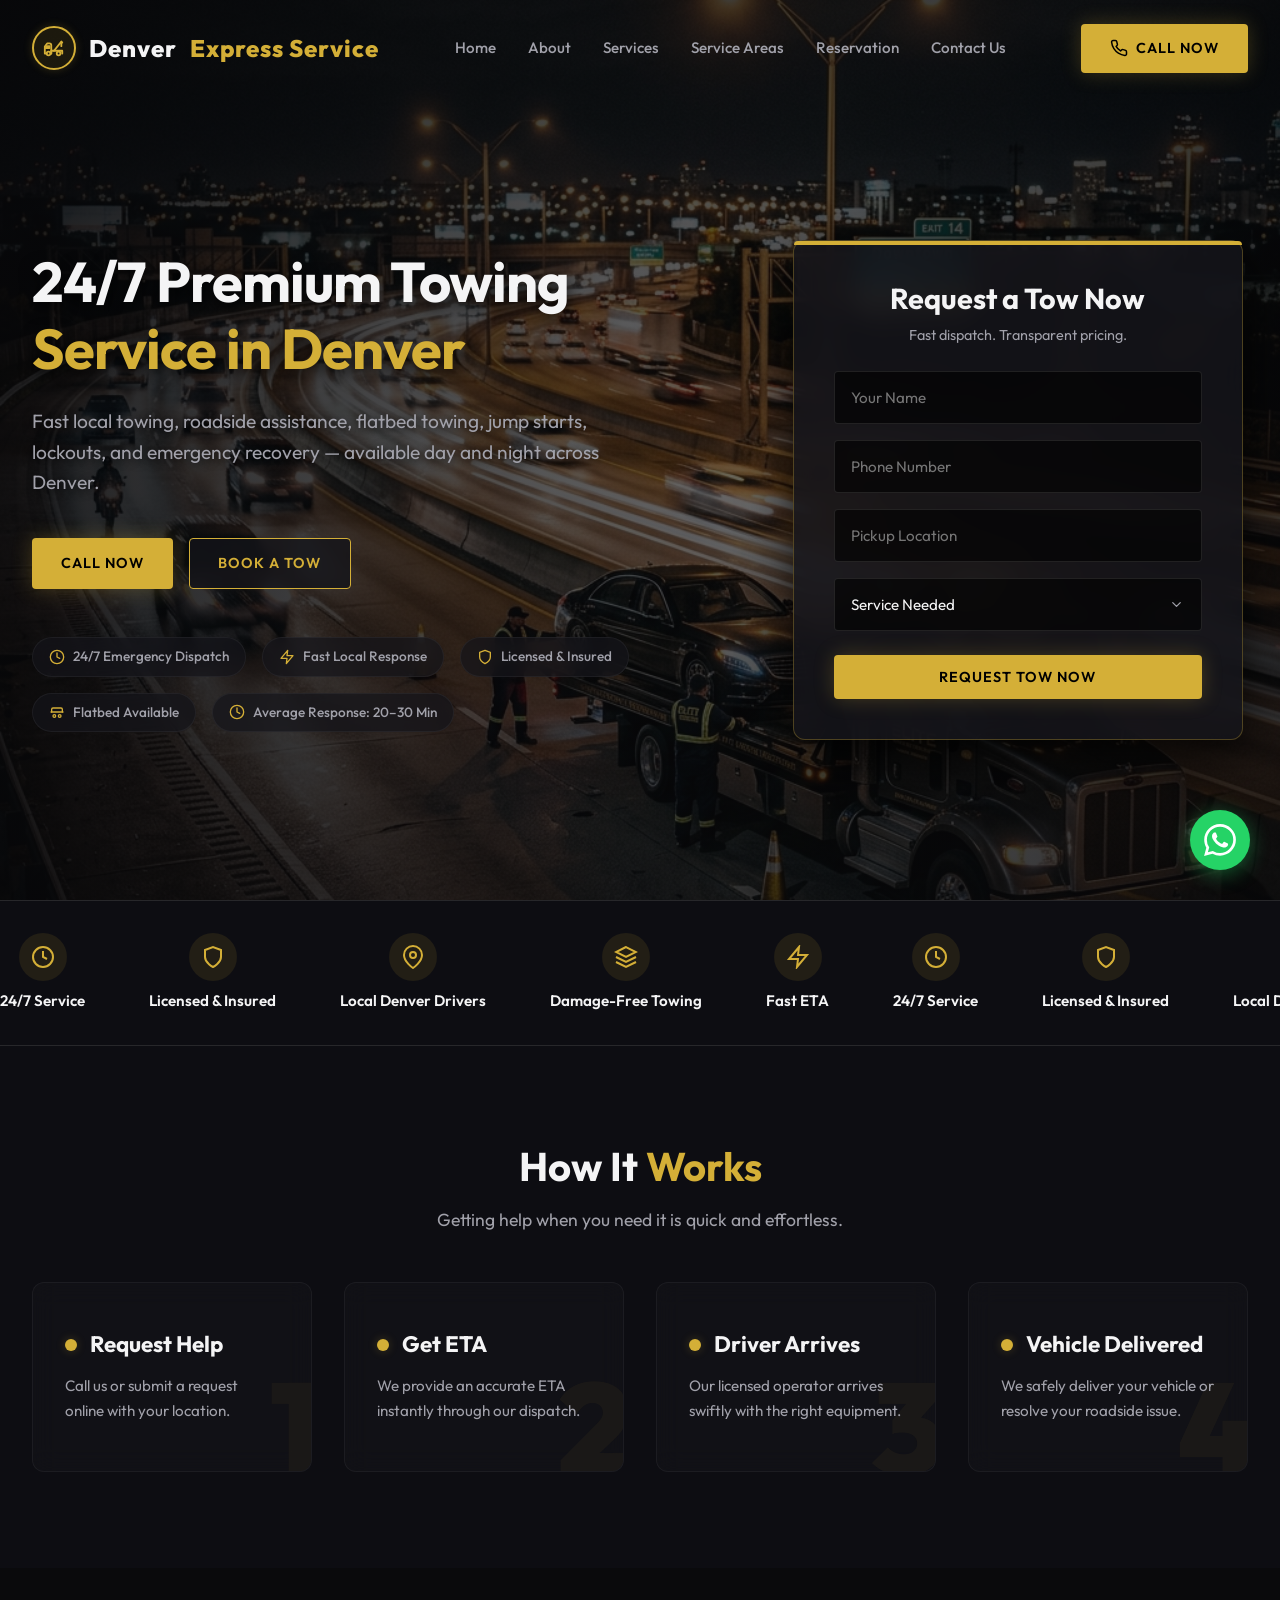
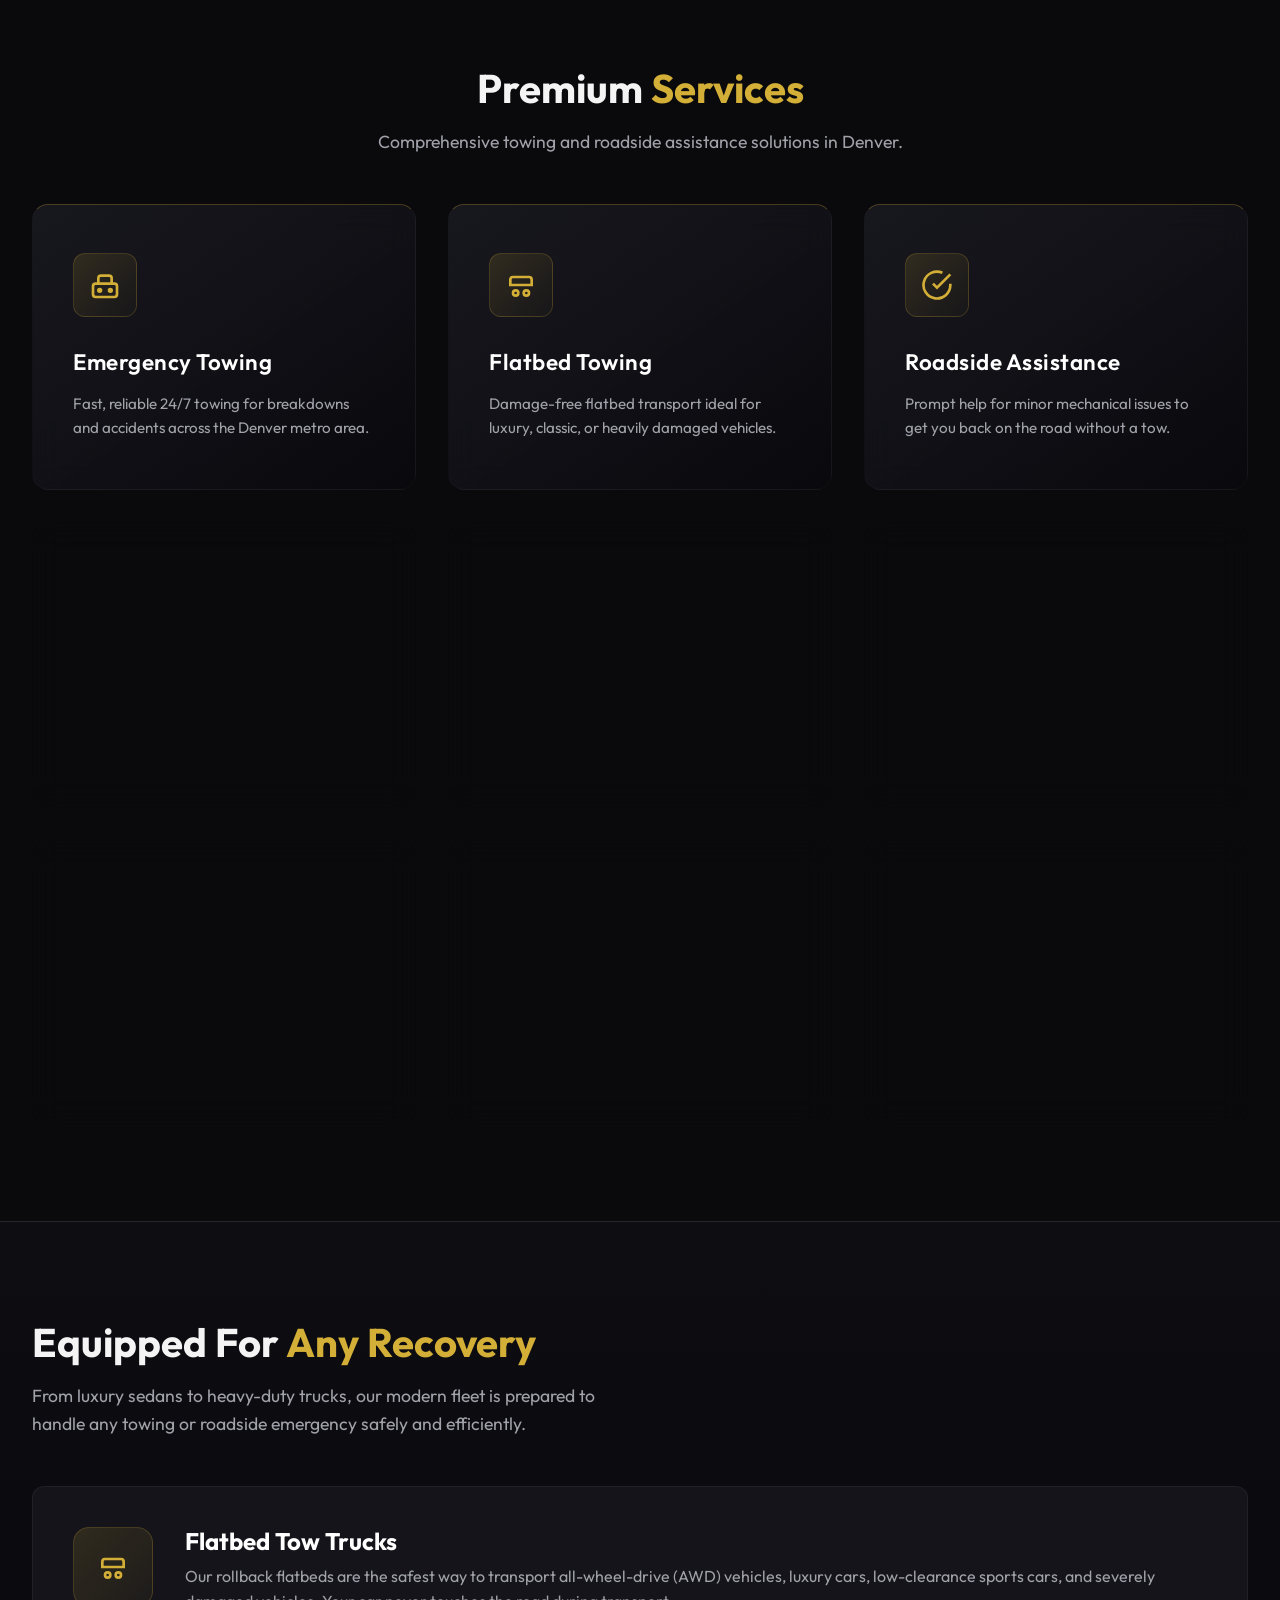
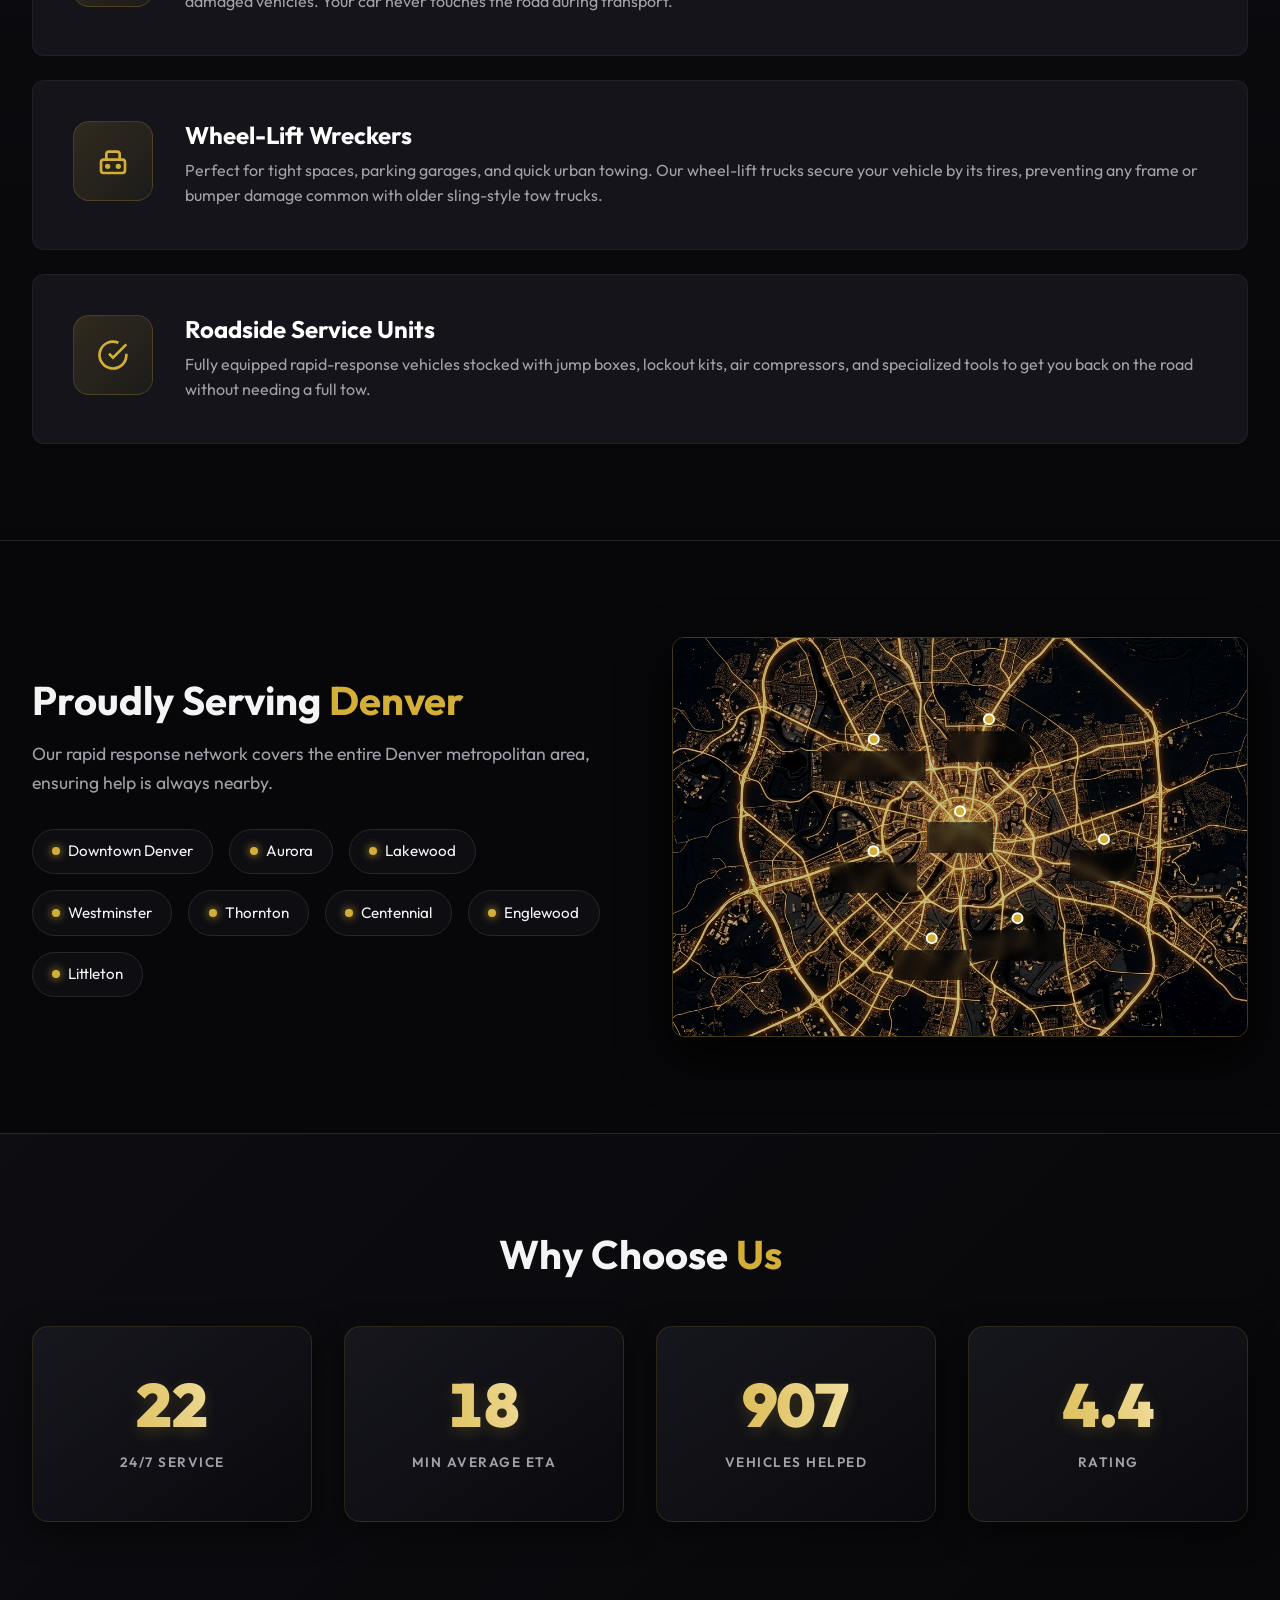
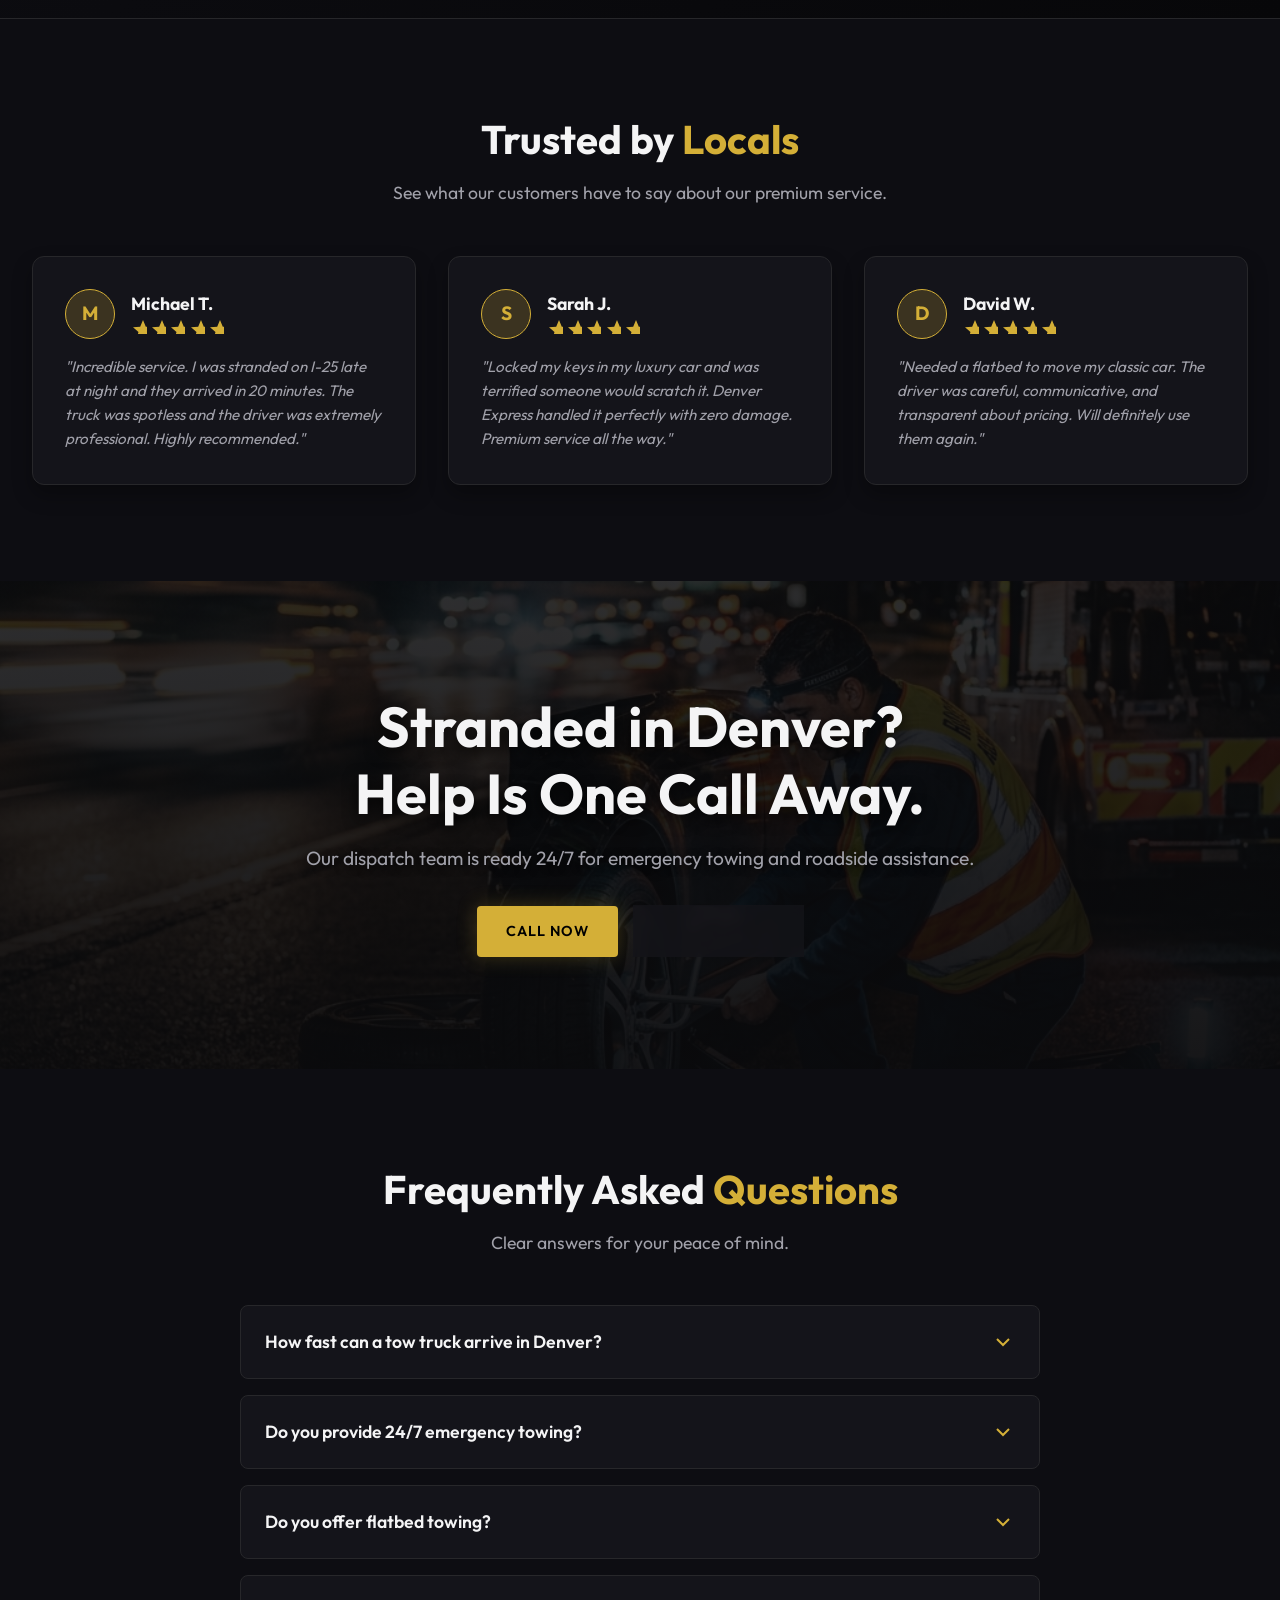
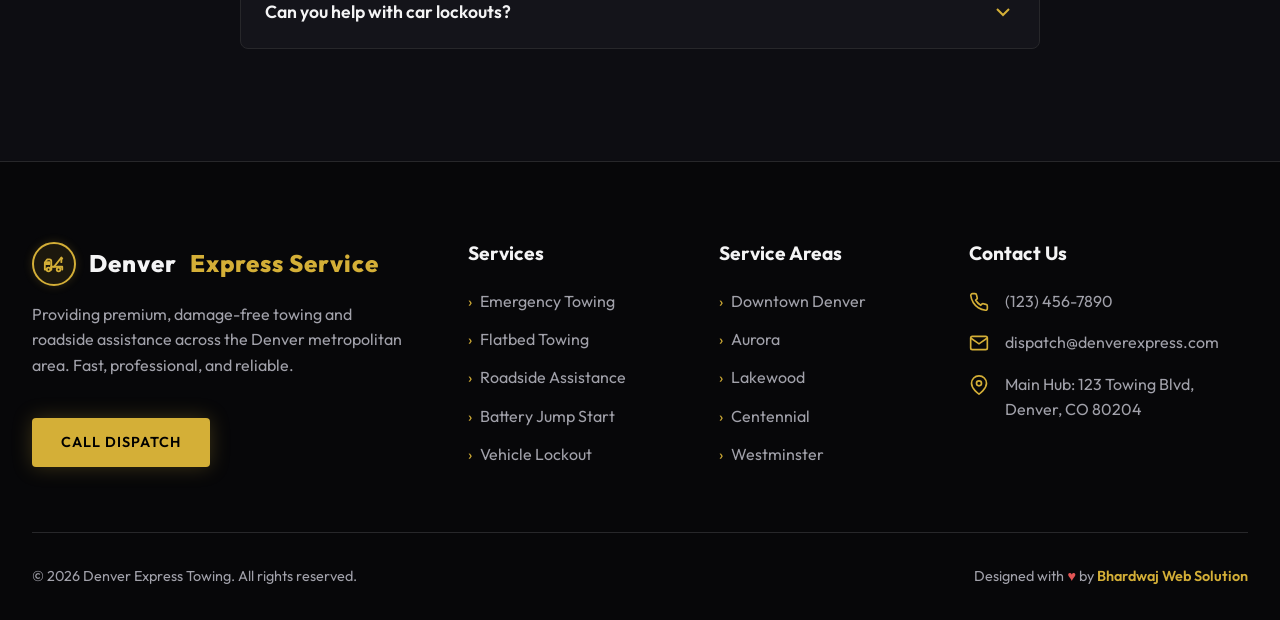
==== index.html @ d3df964e "Done" ====
<!DOCTYPE html>
<html lang="en">
<head>
  <meta charset="UTF-8">
  <meta name="viewport" content="width=device-width, initial-scale=1.0">
  <title>Denver Express Towing | 24/7 Premium Towing & Roadside Assistance</title>
  <meta name="description" content="Fast local towing, roadside assistance, flatbed towing, and emergency recovery in Denver, Colorado. Available 24/7.">
  <link rel="stylesheet" href="styles.css">
  <script src="script.js" defer></script>
</head>
<body>

  <!-- Header -->
  <header class="header" id="header">
    <div class="container">
      <a href="#" class="logo">
        <div class="logo-icon-wrapper">
          <svg xmlns="http://www.w3.org/2000/svg" width="28" height="28" viewBox="0 0 24 24" fill="none" stroke="currentColor" stroke-width="2" stroke-linecap="round" stroke-linejoin="round" style="transform: scaleX(-1);"><path d="M15 18V9a2 2 0 0 1 2-2h2.5l2.5 3.5V18h-2" /><path d="M17 10h2.5l1.5 2h-4v-2z" /><path d="M3 18v-3h12v3" /><path d="M12 15L4 5l-1 1" /><path d="M4 6v4" /><circle cx="18" cy="18" r="2" /><circle cx="7" cy="18" r="2" /></svg>
        </div>
        Denver <span>Express Service</span>
      </a>
      
      <nav class="nav-links">
        <a href="index.html">Home</a>
        <a href="about.html">About</a>
        <a href="services.html">Services</a>
        <a href="service-areas.html">Service Areas</a>
        <a href="reservation.html">Reservation</a>
        <a href="contact.html">Contact Us</a>
      </nav>

      <a href="tel:+11234567890" class="btn btn-primary">
        <svg xmlns="http://www.w3.org/2000/svg" width="18" height="18" viewBox="0 0 24 24" fill="none" stroke="currentColor" stroke-width="2" stroke-linecap="round" stroke-linejoin="round"><path d="M22 16.92v3a2 2 0 0 1-2.18 2 19.79 19.79 0 0 1-8.63-3.07 19.5 19.5 0 0 1-6-6 19.79 19.79 0 0 1-3.07-8.67A2 2 0 0 1 4.11 2h3a2 2 0 0 1 2 1.72 12.84 12.84 0 0 0 .7 2.81 2 2 0 0 1-.45 2.11L8.09 9.91a16 16 0 0 0 6 6l1.27-1.27a2 2 0 0 1 2.11-.45 12.84 12.84 0 0 0 2.81.7A2 2 0 0 1 22 16.92z"/></svg>
        Call Now
      </a>

      <button class="mobile-menu-btn" aria-label="Menu">
        <svg xmlns="http://www.w3.org/2000/svg" width="28" height="28" viewBox="0 0 24 24" fill="none" stroke="currentColor" stroke-width="2" stroke-linecap="round" stroke-linejoin="round"><line x1="3" y1="12" x2="21" y2="12"></line><line x1="3" y1="6" x2="21" y2="6"></line><line x1="3" y1="18" x2="21" y2="18"></line></svg>
      </button>
    </div>
  </header>

  <!-- Hero Section -->
  <section class="hero" id="home">
    <div class="hero-overlay"></div>
    
    <div class="container hero-content">
      <div class="hero-text fade-in">
        <h1>24/7 Premium Towing <span>Service in Denver</span></h1>
        <p>Fast local towing, roadside assistance, flatbed towing, jump starts, lockouts, and emergency recovery — available day and night across Denver.</p>
        
        <div class="hero-buttons">
          <a href="tel:+11234567890" class="btn btn-primary">Call Now</a>
          <a href="reservation.html" class="btn btn-secondary">Book a Tow</a>
        </div>

        <div class="hero-badges">
          <div class="badge">
            <svg xmlns="http://www.w3.org/2000/svg" width="16" height="16" viewBox="0 0 24 24" fill="none" stroke="currentColor" stroke-width="2" stroke-linecap="round" stroke-linejoin="round"><circle cx="12" cy="12" r="10"></circle><polyline points="12 6 12 12 16 14"></polyline></svg>
            24/7 Emergency Dispatch
          </div>
          <div class="badge">
            <svg xmlns="http://www.w3.org/2000/svg" width="16" height="16" viewBox="0 0 24 24" fill="none" stroke="currentColor" stroke-width="2" stroke-linecap="round" stroke-linejoin="round"><path d="M13 2L3 14h9l-1 8 10-12h-9l1-8z"></path></svg>
            Fast Local Response
          </div>
          <div class="badge">
            <svg xmlns="http://www.w3.org/2000/svg" width="16" height="16" viewBox="0 0 24 24" fill="none" stroke="currentColor" stroke-width="2" stroke-linecap="round" stroke-linejoin="round"><path d="M12 22s8-4 8-10V5l-8-3-8 3v7c0 6 8 10 8 10z"></path></svg>
            Licensed & Insured
          </div>
          <div class="badge">
            <svg xmlns="http://www.w3.org/2000/svg" width="16" height="16" viewBox="0 0 24 24" fill="none" stroke="currentColor" stroke-width="2" stroke-linecap="round" stroke-linejoin="round"><path d="M3 12h18"/><path d="M4 12V8a2 2 0 0 1 2-2h12a2 2 0 0 1 2 2v4"/><circle cx="8" cy="18" r="2"/><circle cx="16" cy="18" r="2"/></svg>
            Flatbed Available
          </div>
          <div class="badge">
            <svg xmlns="http://www.w3.org/2000/svg" width="16" height="16" viewBox="0 0 24 24" fill="none" stroke="currentColor" stroke-width="2" stroke-linecap="round" stroke-linejoin="round"><circle cx="12" cy="12" r="10"></circle><polyline points="12 6 12 12 16 14"></polyline></svg>
            Average Response: 20–30 Min
          </div>
        </div>
      </div>

      <div class="hero-form fade-in" style="transition-delay: 0.2s;">
        <div class="booking-card">
          <h3 style="font-size: 1.8rem; margin-bottom: 0.5rem; text-align: center;">Request a Tow Now</h3>
          <p style="text-align: center; color: var(--clr-text-muted); margin-bottom: 1.5rem; font-size: 0.9rem;">Fast dispatch. Transparent pricing.</p>
          <form id="bookingForm" onsubmit="event.preventDefault(); alert('Booking form submitted successfully! We will contact you shortly.');">
            <div style="display: flex; flex-direction: column; gap: 1rem;">
              <input type="text" class="form-control" placeholder="Your Name" required>
              <input type="tel" class="form-control" placeholder="Phone Number" required>
              <input type="text" class="form-control" placeholder="Pickup Location" required>
              <select class="form-control" required>
                <option value="" disabled selected>Service Needed</option>
                <option value="towing">Towing</option>
                <option value="flatbed">Flatbed Towing</option>
                <option value="jumpstart">Battery Jump Start</option>
                <option value="lockout">Vehicle Lockout</option>
              </select>
              <button type="submit" class="btn btn-primary btn-full" style="margin-top: 0.5rem;">Request Tow Now</button>
            </div>
          </form>
        </div>
      </div>
    </div>
  </section>

  <!-- Trust Strip Marquee -->
  <section class="trust-strip">
    <div class="marquee-container">
      <div class="trust-badges">
        <div class="trust-item"><div class="trust-icon"><svg xmlns="http://www.w3.org/2000/svg" width="24" height="24" viewBox="0 0 24 24" fill="none" stroke="currentColor" stroke-width="2"><circle cx="12" cy="12" r="10"></circle><polyline points="12 6 12 12 16 14"></polyline></svg></div><span>24/7 Service</span></div>
        <div class="trust-item"><div class="trust-icon"><svg xmlns="http://www.w3.org/2000/svg" width="24" height="24" viewBox="0 0 24 24" fill="none" stroke="currentColor" stroke-width="2"><path d="M12 22s8-4 8-10V5l-8-3-8 3v7c0 6 8 10 8 10z"></path></svg></div><span>Licensed & Insured</span></div>
        <div class="trust-item"><div class="trust-icon"><svg xmlns="http://www.w3.org/2000/svg" width="24" height="24" viewBox="0 0 24 24" fill="none" stroke="currentColor" stroke-width="2"><path d="M21 10c0 7-9 13-9 13s-9-6-9-13a9 9 0 0 1 18 0z"></path><circle cx="12" cy="10" r="3"></circle></svg></div><span>Local Denver Drivers</span></div>
        <div class="trust-item"><div class="trust-icon"><svg xmlns="http://www.w3.org/2000/svg" width="24" height="24" viewBox="0 0 24 24" fill="none" stroke="currentColor" stroke-width="2"><path d="M12 2L2 7l10 5 10-5-10-5zM2 17l10 5 10-5M2 12l10 5 10-5"></path></svg></div><span>Damage-Free Towing</span></div>
        <div class="trust-item"><div class="trust-icon"><svg xmlns="http://www.w3.org/2000/svg" width="24" height="24" viewBox="0 0 24 24" fill="none" stroke="currentColor" stroke-width="2"><path d="M13 2L3 14h9l-1 8 10-12h-9l1-8z"></path></svg></div><span>Fast ETA</span></div>
      </div>
      <div class="trust-badges" aria-hidden="true">
        <div class="trust-item"><div class="trust-icon"><svg xmlns="http://www.w3.org/2000/svg" width="24" height="24" viewBox="0 0 24 24" fill="none" stroke="currentColor" stroke-width="2"><circle cx="12" cy="12" r="10"></circle><polyline points="12 6 12 12 16 14"></polyline></svg></div><span>24/7 Service</span></div>
        <div class="trust-item"><div class="trust-icon"><svg xmlns="http://www.w3.org/2000/svg" width="24" height="24" viewBox="0 0 24 24" fill="none" stroke="currentColor" stroke-width="2"><path d="M12 22s8-4 8-10V5l-8-3-8 3v7c0 6 8 10 8 10z"></path></svg></div><span>Licensed & Insured</span></div>
        <div class="trust-item"><div class="trust-icon"><svg xmlns="http://www.w3.org/2000/svg" width="24" height="24" viewBox="0 0 24 24" fill="none" stroke="currentColor" stroke-width="2"><path d="M21 10c0 7-9 13-9 13s-9-6-9-13a9 9 0 0 1 18 0z"></path><circle cx="12" cy="10" r="3"></circle></svg></div><span>Local Denver Drivers</span></div>
        <div class="trust-item"><div class="trust-icon"><svg xmlns="http://www.w3.org/2000/svg" width="24" height="24" viewBox="0 0 24 24" fill="none" stroke="currentColor" stroke-width="2"><path d="M12 2L2 7l10 5 10-5-10-5zM2 17l10 5 10-5M2 12l10 5 10-5"></path></svg></div><span>Damage-Free Towing</span></div>
        <div class="trust-item"><div class="trust-icon"><svg xmlns="http://www.w3.org/2000/svg" width="24" height="24" viewBox="0 0 24 24" fill="none" stroke="currentColor" stroke-width="2"><path d="M13 2L3 14h9l-1 8 10-12h-9l1-8z"></path></svg></div><span>Fast ETA</span></div>
      </div>
    </div>
  </section>

  <!-- How It Works -->
  <section class="how-it-works section-padding" id="how-it-works">
    <div class="container">
      <h2 class="section-title fade-in">How It <span>Works</span></h2>
      <p class="section-subtitle fade-in">Getting help when you need it is quick and effortless.</p>
      
      <div class="steps-grid mt-4">
        <div class="step-card fade-in">
          <div class="step-number">1</div>
          <h3>Request Help</h3>
          <p>Call us or submit a request online with your location.</p>
        </div>
        <div class="step-card fade-in" style="transition-delay: 0.1s;">
          <div class="step-number">2</div>
          <h3>Get ETA</h3>
          <p>We provide an accurate ETA instantly through our dispatch.</p>
        </div>
        <div class="step-card fade-in" style="transition-delay: 0.2s;">
          <div class="step-number">3</div>
          <h3>Driver Arrives</h3>
          <p>Our licensed operator arrives swiftly with the right equipment.</p>
        </div>
        <div class="step-card fade-in" style="transition-delay: 0.3s;">
          <div class="step-number">4</div>
          <h3>Vehicle Delivered</h3>
          <p>We safely deliver your vehicle or resolve your roadside issue.</p>
        </div>
      </div>
    </div>
  </section>

  <!-- Services Grid -->
  <section class="services-section section-padding" id="services">
    <div class="container">
      <h2 class="section-title fade-in">Premium <span>Services</span></h2>
      <p class="section-subtitle fade-in">Comprehensive towing and roadside assistance solutions in Denver.</p>
      
      <div class="services-grid mt-4">
        <div class="service-card fade-in">
          <div class="service-icon">
            <svg xmlns="http://www.w3.org/2000/svg" width="32" height="32" viewBox="0 0 24 24" fill="none" stroke="currentColor" stroke-width="2"><rect x="3" y="11" width="18" height="10" rx="2"/><path d="M7 11V7a2 2 0 0 1 2-2h6a2 2 0 0 1 2 2v4"/><circle cx="8" cy="16" r="1"/><circle cx="16" cy="16" r="1"/></svg>
          </div>
          <h3>Emergency Towing</h3>
          <p>Fast, reliable 24/7 towing for breakdowns and accidents across the Denver metro area.</p>
        </div>
        <div class="service-card fade-in" style="transition-delay: 0.1s;">
          <div class="service-icon">
            <svg xmlns="http://www.w3.org/2000/svg" width="32" height="32" viewBox="0 0 24 24" fill="none" stroke="currentColor" stroke-width="2"><path d="M3 12h18"/><path d="M4 12V8a2 2 0 0 1 2-2h12a2 2 0 0 1 2 2v4"/><circle cx="8" cy="18" r="2"/><circle cx="16" cy="18" r="2"/></svg>
          </div>
          <h3>Flatbed Towing</h3>
          <p>Damage-free flatbed transport ideal for luxury, classic, or heavily damaged vehicles.</p>
        </div>
        <div class="service-card fade-in" style="transition-delay: 0.2s;">
          <div class="service-icon">
            <svg xmlns="http://www.w3.org/2000/svg" width="32" height="32" viewBox="0 0 24 24" fill="none" stroke="currentColor" stroke-width="2"><path d="M22 11.08V12a10.06 10.06 0 1 1-5.93-9.14"/><polyline points="22 4 12 14.01 9 11.01"/></svg>
          </div>
          <h3>Roadside Assistance</h3>
          <p>Prompt help for minor mechanical issues to get you back on the road without a tow.</p>
        </div>
        <div class="service-card fade-in">
          <div class="service-icon">
            <svg xmlns="http://www.w3.org/2000/svg" width="32" height="32" viewBox="0 0 24 24" fill="none" stroke="currentColor" stroke-width="2"><rect x="4" y="6" width="16" height="12" rx="2"/><path d="M8 6V4"/><path d="M16 6V4"/><path d="M12 15L12 9"/></svg>
          </div>
          <h3>Battery Jump Start</h3>
          <p>Dead battery? We provide quick and safe jump starts to get your engine running.</p>
        </div>
        <div class="service-card fade-in" style="transition-delay: 0.1s;">
          <div class="service-icon">
            <svg xmlns="http://www.w3.org/2000/svg" width="32" height="32" viewBox="0 0 24 24" fill="none" stroke="currentColor" stroke-width="2"><circle cx="12" cy="12" r="10"/><circle cx="12" cy="12" r="3"/><path d="M12 2v2"/><path d="M12 20v2"/><path d="M2 12h2"/><path d="M20 12h2"/></svg>
          </div>
          <h3>Flat Tire Change</h3>
          <p>We safely swap your flat tire with your spare, ensuring proper lug nut torque.</p>
        </div>
        <div class="service-card fade-in" style="transition-delay: 0.2s;">
          <div class="service-icon">
            <svg xmlns="http://www.w3.org/2000/svg" width="32" height="32" viewBox="0 0 24 24" fill="none" stroke="currentColor" stroke-width="2"><rect x="3" y="11" width="18" height="11" rx="2" ry="2"/><path d="M7 11V7a5 5 0 0 1 10 0v4"/></svg>
          </div>
          <h3>Vehicle Lockout</h3>
          <p>Locked your keys inside? Our damage-free lockout service works on all modern vehicles.</p>
        </div>
        <div class="service-card fade-in">
          <div class="service-icon">
            <svg xmlns="http://www.w3.org/2000/svg" width="32" height="32" viewBox="0 0 24 24" fill="none" stroke="currentColor" stroke-width="2"><path d="M3 15v4c0 1.1.9 2 2 2h14a2 2 0 0 0 2-2v-4M17 9l-5 5-5-5M12 12.8V2.5"/></svg>
          </div>
          <h3>Fuel Delivery</h3>
          <p>Ran out of gas? We'll deliver enough fuel to get you to the nearest gas station.</p>
        </div>
        <div class="service-card fade-in" style="transition-delay: 0.1s;">
          <div class="service-icon">
            <svg xmlns="http://www.w3.org/2000/svg" width="32" height="32" viewBox="0 0 24 24" fill="none" stroke="currentColor" stroke-width="2"><path d="M10.29 3.86L1.82 18a2 2 0 0 0 1.71 3h16.94a2 2 0 0 0 1.71-3L13.71 3.86a2 2 0 0 0-3.42 0z"/><line x1="12" y1="9" x2="12" y2="13"/><line x1="12" y1="17" x2="12.01" y2="17"/></svg>
          </div>
          <h3>Accident Recovery</h3>
          <p>Specialized recovery equipment to safely clear accident scenes and tow vehicles away.</p>
        </div>
        <div class="service-card fade-in" style="transition-delay: 0.2s;">
          <div class="service-icon">
            <svg xmlns="http://www.w3.org/2000/svg" width="32" height="32" viewBox="0 0 24 24" fill="none" stroke="currentColor" stroke-width="2"><path d="M21.5 2v6h-6M21.34 15.57a10 10 0 1 1-.92-10.26l5.5 5.5"/></svg>
          </div>
          <h3>Winching Service</h3>
          <p>Stuck in snow, mud, or a ditch? Our powerful winches can pull you to safety.</p>
        </div>
      </div>
    </div>
  </section>

  <!-- Fleet Showcase -->
  <section class="fleet-section section-padding">
    <div class="container">
      <div class="fleet-header fade-in">
        <h2 class="section-title" style="text-align: left;">Equipped For <span>Any Recovery</span></h2>
        <p class="section-subtitle" style="text-align: left; margin: 0 0 2rem;">From luxury sedans to heavy-duty trucks, our modern fleet is prepared to handle any towing or roadside emergency safely and efficiently.</p>
      </div>
      
      <div class="fleet-grid mt-4">
        <div class="fleet-card fade-in">
          <div class="fleet-icon">
            <svg xmlns="http://www.w3.org/2000/svg" width="32" height="32" viewBox="0 0 24 24" fill="none" stroke="currentColor" stroke-width="2"><path d="M3 12h18"/><path d="M4 12V8a2 2 0 0 1 2-2h12a2 2 0 0 1 2 2v4"/><circle cx="8" cy="18" r="2"/><circle cx="16" cy="18" r="2"/></svg>
          </div>
          <div class="fleet-content">
            <h3>Flatbed Tow Trucks</h3>
            <p>Our rollback flatbeds are the safest way to transport all-wheel-drive (AWD) vehicles, luxury cars, low-clearance sports cars, and severely damaged vehicles. Your car never touches the road during transport.</p>
          </div>
        </div>
        
        <div class="fleet-card fade-in" style="transition-delay: 0.1s;">
          <div class="fleet-icon">
            <svg xmlns="http://www.w3.org/2000/svg" width="32" height="32" viewBox="0 0 24 24" fill="none" stroke="currentColor" stroke-width="2"><rect x="3" y="11" width="18" height="10" rx="2"/><path d="M7 11V7a2 2 0 0 1 2-2h6a2 2 0 0 1 2 2v4"/><circle cx="8" cy="16" r="1"/><circle cx="16" cy="16" r="1"/></svg>
          </div>
          <div class="fleet-content">
            <h3>Wheel-Lift Wreckers</h3>
            <p>Perfect for tight spaces, parking garages, and quick urban towing. Our wheel-lift trucks secure your vehicle by its tires, preventing any frame or bumper damage common with older sling-style tow trucks.</p>
          </div>
        </div>
        
        <div class="fleet-card fade-in" style="transition-delay: 0.2s;">
          <div class="fleet-icon">
            <svg xmlns="http://www.w3.org/2000/svg" width="32" height="32" viewBox="0 0 24 24" fill="none" stroke="currentColor" stroke-width="2"><path d="M22 11.08V12a10.06 10.06 0 1 1-5.93-9.14"/><polyline points="22 4 12 14.01 9 11.01"/></svg>
          </div>
          <div class="fleet-content">
            <h3>Roadside Service Units</h3>
            <p>Fully equipped rapid-response vehicles stocked with jump boxes, lockout kits, air compressors, and specialized tools to get you back on the road without needing a full tow.</p>
          </div>
        </div>
      </div>
    </div>
  </section>

  <!-- Service Areas -->
  <section class="section-padding areas-section" id="service-areas">
    <div class="container areas-container">
      <div class="areas-text fade-in">
        <h2 class="section-title" style="text-align: left;">Proudly Serving <span>Denver</span></h2>
        <p class="section-subtitle" style="text-align: left; margin: 0 0 2rem;">Our rapid response network covers the entire Denver metropolitan area, ensuring help is always nearby.</p>
        
        <div class="city-chips">
          <div class="city-chip">Downtown Denver</div>
          <div class="city-chip">Aurora</div>
          <div class="city-chip">Lakewood</div>
          <div class="city-chip">Westminster</div>
          <div class="city-chip">Thornton</div>
          <div class="city-chip">Centennial</div>
          <div class="city-chip">Englewood</div>
          <div class="city-chip">Littleton</div>
        </div>
      </div>
      
      <div class="map-area fade-in" style="transition-delay: 0.2s;">
        <div class="night-map-container">
          <img src="assets/images/denver-map.png" alt="Denver Service Area Map" class="night-map-img">
          
          <!-- Glowing Location Pins -->
          <div class="map-pin" style="top: 48%; left: 50%;">
            <div class="pin-dot"></div>
            <div class="pin-label">Denver</div>
          </div>
          <div class="map-pin" style="top: 55%; left: 75%;">
            <div class="pin-dot"></div>
            <div class="pin-label">Aurora</div>
          </div>
          <div class="map-pin" style="top: 58%; left: 35%;">
            <div class="pin-dot"></div>
            <div class="pin-label">Lakewood</div>
          </div>
          <div class="map-pin" style="top: 25%; left: 55%;">
            <div class="pin-dot"></div>
            <div class="pin-label">Thornton</div>
          </div>
          <div class="map-pin" style="top: 75%; left: 60%;">
            <div class="pin-dot"></div>
            <div class="pin-label">Centennial</div>
          </div>
          <div class="map-pin" style="top: 30%; left: 35%;">
            <div class="pin-dot"></div>
            <div class="pin-label">Westminster</div>
          </div>
          <div class="map-pin" style="top: 80%; left: 45%;">
            <div class="pin-dot"></div>
            <div class="pin-label">Littleton</div>
          </div>
        </div>
      </div>
    </div>
  </section>

  <!-- Why Choose Us / Stats Counters -->
  <section class="stats-section section-padding">
    <div class="container">
      <h2 class="section-title fade-in" style="margin-bottom: 3rem;">Why Choose <span>Us</span></h2>
      <div class="stats-grid">
        <div class="stat-item fade-in">
          <div class="counter" data-target="24">0</div>
          <p>24/7 Service</p>
        </div>
        <div class="stat-item fade-in" style="transition-delay: 0.1s;">
          <div class="counter" data-target="20">0</div>
          <p>Min Average ETA</p>
        </div>
        <div class="stat-item fade-in" style="transition-delay: 0.2s;">
          <div class="counter" data-target="1000">0</div>
          <p>Vehicles Helped</p>
        </div>
        <div class="stat-item fade-in" style="transition-delay: 0.3s;">
          <div class="counter" data-target="4.9" data-decimal="true">0.0</div>
          <p>Rating</p>
        </div>
      </div>
    </div>
  </section>

  <!-- Reviews -->
  <section class="section-padding" id="reviews" style="background-color: var(--clr-bg-secondary);">
    <div class="container">
      <h2 class="section-title fade-in">Trusted by <span>Locals</span></h2>
      <p class="section-subtitle fade-in">See what our customers have to say about our premium service.</p>
      
      <div class="reviews-grid mt-4">
        <div class="review-card fade-in">
          <div class="review-header">
            <div class="review-avatar">M</div>
            <div class="review-meta">
              <h4>Michael T.</h4>
              <div class="stars">
                <svg><path d="M12 17.27L18.18 21l-1.64-7.03L22 9.24l-7.19-.61L12 2 9.19 8.63 2 9.24l5.46 4.73L5.82 21z"/></svg>
                <svg><path d="M12 17.27L18.18 21l-1.64-7.03L22 9.24l-7.19-.61L12 2 9.19 8.63 2 9.24l5.46 4.73L5.82 21z"/></svg>
                <svg><path d="M12 17.27L18.18 21l-1.64-7.03L22 9.24l-7.19-.61L12 2 9.19 8.63 2 9.24l5.46 4.73L5.82 21z"/></svg>
                <svg><path d="M12 17.27L18.18 21l-1.64-7.03L22 9.24l-7.19-.61L12 2 9.19 8.63 2 9.24l5.46 4.73L5.82 21z"/></svg>
                <svg><path d="M12 17.27L18.18 21l-1.64-7.03L22 9.24l-7.19-.61L12 2 9.19 8.63 2 9.24l5.46 4.73L5.82 21z"/></svg>
              </div>
            </div>
          </div>
          <p class="review-text">"Incredible service. I was stranded on I-25 late at night and they arrived in 20 minutes. The truck was spotless and the driver was extremely professional. Highly recommended."</p>
        </div>
        
        <div class="review-card fade-in" style="transition-delay: 0.1s;">
          <div class="review-header">
            <div class="review-avatar">S</div>
            <div class="review-meta">
              <h4>Sarah J.</h4>
              <div class="stars">
                <svg><path d="M12 17.27L18.18 21l-1.64-7.03L22 9.24l-7.19-.61L12 2 9.19 8.63 2 9.24l5.46 4.73L5.82 21z"/></svg>
                <svg><path d="M12 17.27L18.18 21l-1.64-7.03L22 9.24l-7.19-.61L12 2 9.19 8.63 2 9.24l5.46 4.73L5.82 21z"/></svg>
                <svg><path d="M12 17.27L18.18 21l-1.64-7.03L22 9.24l-7.19-.61L12 2 9.19 8.63 2 9.24l5.46 4.73L5.82 21z"/></svg>
                <svg><path d="M12 17.27L18.18 21l-1.64-7.03L22 9.24l-7.19-.61L12 2 9.19 8.63 2 9.24l5.46 4.73L5.82 21z"/></svg>
                <svg><path d="M12 17.27L18.18 21l-1.64-7.03L22 9.24l-7.19-.61L12 2 9.19 8.63 2 9.24l5.46 4.73L5.82 21z"/></svg>
              </div>
            </div>
          </div>
          <p class="review-text">"Locked my keys in my luxury car and was terrified someone would scratch it. Denver Express handled it perfectly with zero damage. Premium service all the way."</p>
        </div>
        
        <div class="review-card fade-in" style="transition-delay: 0.2s;">
          <div class="review-header">
            <div class="review-avatar">D</div>
            <div class="review-meta">
              <h4>David W.</h4>
              <div class="stars">
                <svg><path d="M12 17.27L18.18 21l-1.64-7.03L22 9.24l-7.19-.61L12 2 9.19 8.63 2 9.24l5.46 4.73L5.82 21z"/></svg>
                <svg><path d="M12 17.27L18.18 21l-1.64-7.03L22 9.24l-7.19-.61L12 2 9.19 8.63 2 9.24l5.46 4.73L5.82 21z"/></svg>
                <svg><path d="M12 17.27L18.18 21l-1.64-7.03L22 9.24l-7.19-.61L12 2 9.19 8.63 2 9.24l5.46 4.73L5.82 21z"/></svg>
                <svg><path d="M12 17.27L18.18 21l-1.64-7.03L22 9.24l-7.19-.61L12 2 9.19 8.63 2 9.24l5.46 4.73L5.82 21z"/></svg>
                <svg><path d="M12 17.27L18.18 21l-1.64-7.03L22 9.24l-7.19-.61L12 2 9.19 8.63 2 9.24l5.46 4.73L5.82 21z"/></svg>
              </div>
            </div>
          </div>
          <p class="review-text">"Needed a flatbed to move my classic car. The driver was careful, communicative, and transparent about pricing. Will definitely use them again."</p>
        </div>
      </div>
    </div>
  </section>

  <!-- CTA Banner -->
  <section class="cta-banner">
    <div class="container fade-in">
      <h2>Stranded in Denver? <br><span>Help Is One Call Away.</span></h2>
      <p>Our dispatch team is ready 24/7 for emergency towing and roadside assistance.</p>
      <div class="cta-buttons">
        <a href="tel:+11234567890" class="btn btn-primary">Call Now</a>
        <a href="reservation.html" class="btn btn-secondary">Book Online</a>
      </div>
    </div>
  </section>

  <!-- FAQ Section -->
  <section class="faq-section section-padding" id="faq">
    <div class="container">
      <h2 class="section-title fade-in">Frequently Asked <span>Questions</span></h2>
      <p class="section-subtitle fade-in">Clear answers for your peace of mind.</p>
      
      <div class="faq-container mt-4">
        <div class="faq-item fade-in">
          <button class="faq-question">
            How fast can a tow truck arrive in Denver?
            <svg class="faq-icon" xmlns="http://www.w3.org/2000/svg" width="24" height="24" viewBox="0 0 24 24" fill="none" stroke="currentColor" stroke-width="2"><polyline points="6 9 12 15 18 9"></polyline></svg>
          </button>
          <div class="faq-answer">
            <p>Our average response time within the Denver metro area is between 20 to 30 minutes, depending on traffic and exact location. We use a smart dispatch system to send the closest available truck.</p>
          </div>
        </div>
        <div class="faq-item fade-in" style="transition-delay: 0.1s;">
          <button class="faq-question">
            Do you provide 24/7 emergency towing?
            <svg class="faq-icon" xmlns="http://www.w3.org/2000/svg" width="24" height="24" viewBox="0 0 24 24" fill="none" stroke="currentColor" stroke-width="2"><polyline points="6 9 12 15 18 9"></polyline></svg>
          </button>
          <div class="faq-answer">
            <p>Yes, we operate 24 hours a day, 7 days a week, 365 days a year. Our dispatch team is always on standby to handle emergencies, late-night breakdowns, and accidents.</p>
          </div>
        </div>
        <div class="faq-item fade-in" style="transition-delay: 0.2s;">
          <button class="faq-question">
            Do you offer flatbed towing?
            <svg class="faq-icon" xmlns="http://www.w3.org/2000/svg" width="24" height="24" viewBox="0 0 24 24" fill="none" stroke="currentColor" stroke-width="2"><polyline points="6 9 12 15 18 9"></polyline></svg>
          </button>
          <div class="faq-answer">
            <p>Absolutely. We maintain a modern fleet of flatbed tow trucks, which are ideal for AWD vehicles, luxury cars, low-clearance vehicles, and severely damaged cars.</p>
          </div>
        </div>
        <div class="faq-item fade-in" style="transition-delay: 0.3s;">
          <button class="faq-question">
            Can you help with car lockouts?
            <svg class="faq-icon" xmlns="http://www.w3.org/2000/svg" width="24" height="24" viewBox="0 0 24 24" fill="none" stroke="currentColor" stroke-width="2"><polyline points="6 9 12 15 18 9"></polyline></svg>
          </button>
          <div class="faq-answer">
            <p>Yes. Our operators are trained with professional, damage-free entry tools to unlock your vehicle safely and quickly if you've locked your keys inside.</p>
          </div>
        </div>
      </div>
    </div>
  </section>

  <!-- Footer -->
  <footer class="footer" id="contact">
    <div class="container">
      <div class="footer-grid">
        <div class="footer-col">
          <a href="#" class="logo footer-logo">
            <div class="logo-icon-wrapper">
              <svg xmlns="http://www.w3.org/2000/svg" width="28" height="28" viewBox="0 0 24 24" fill="none" stroke="currentColor" stroke-width="2" stroke-linecap="round" stroke-linejoin="round" style="transform: scaleX(-1);"><path d="M15 18V9a2 2 0 0 1 2-2h2.5l2.5 3.5V18h-2" /><path d="M17 10h2.5l1.5 2h-4v-2z" /><path d="M3 18v-3h12v3" /><path d="M12 15L4 5l-1 1" /><path d="M4 6v4" /><circle cx="18" cy="18" r="2" /><circle cx="7" cy="18" r="2" /></svg>
            </div>
            Denver <span>Express Service</span>
          </a>
          <p class="footer-desc">Providing premium, damage-free towing and roadside assistance across the Denver metropolitan area. Fast, professional, and reliable.</p>
          <a href="tel:+11234567890" class="btn btn-primary" style="margin-top: 1rem;">Call Dispatch</a>
        </div>
        
        <div class="footer-col">
          <h4>Services</h4>
          <div class="footer-links">
            <a href="services.html">Emergency Towing</a>
            <a href="services.html">Flatbed Towing</a>
            <a href="services.html">Roadside Assistance</a>
            <a href="services.html">Battery Jump Start</a>
            <a href="services.html">Vehicle Lockout</a>
          </div>
        </div>
        
        <div class="footer-col">
          <h4>Service Areas</h4>
          <div class="footer-links">
            <a href="service-areas.html">Downtown Denver</a>
            <a href="service-areas.html">Aurora</a>
            <a href="service-areas.html">Lakewood</a>
            <a href="service-areas.html">Centennial</a>
            <a href="service-areas.html">Westminster</a>
          </div>
        </div>
        
        <div class="footer-col">
          <h4>Contact Us</h4>
          <div class="footer-contact">
            <p>
              <svg xmlns="http://www.w3.org/2000/svg" viewBox="0 0 24 24" fill="none" stroke="currentColor" stroke-width="2"><path d="M22 16.92v3a2 2 0 0 1-2.18 2 19.79 19.79 0 0 1-8.63-3.07 19.5 19.5 0 0 1-6-6 19.79 19.79 0 0 1-3.07-8.67A2 2 0 0 1 4.11 2h3a2 2 0 0 1 2 1.72 12.84 12.84 0 0 0 .7 2.81 2 2 0 0 1-.45 2.11L8.09 9.91a16 16 0 0 0 6 6l1.27-1.27a2 2 0 0 1 2.11-.45 12.84 12.84 0 0 0 2.81.7A2 2 0 0 1 22 16.92z"/></svg>
              (123) 456-7890
            </p>
            <p>
              <svg xmlns="http://www.w3.org/2000/svg" viewBox="0 0 24 24" fill="none" stroke="currentColor" stroke-width="2"><path d="M4 4h16c1.1 0 2 .9 2 2v12c0 1.1-.9 2-2 2H4c-1.1 0-2-.9-2-2V6c0-1.1.9-2 2-2z"/><polyline points="22,6 12,13 2,6"/></svg>
              dispatch@denverexpress.com
            </p>
            <p>
              <svg xmlns="http://www.w3.org/2000/svg" viewBox="0 0 24 24" fill="none" stroke="currentColor" stroke-width="2"><path d="M21 10c0 7-9 13-9 13s-9-6-9-13a9 9 0 0 1 18 0z"/><circle cx="12" cy="10" r="3"/></svg>
              Main Hub: 123 Towing Blvd, Denver, CO 80204
            </p>
          </div>
        </div>
      </div>
      
      <div class="footer-bottom">
        <div class="copyright">
          &copy; <span id="year"></span> Denver Express Towing. All rights reserved.
        </div>
        <div class="credit">
          Designed with <span style="color: #e25555;">&hearts;</span> by <strong>Bhardwaj Web Solution</strong>
        </div>
      </div>
    </div>
  </footer>
  <!-- WhatsApp Floating Button -->
  <a href="https://wa.me/11234567890" target="_blank" class="whatsapp-float" aria-label="Chat with us on WhatsApp">
    <svg xmlns="http://www.w3.org/2000/svg" viewBox="0 0 24 24" width="32" height="32" fill="currentColor">
      <path d="M17.472 14.382c-.297-.149-1.758-.867-2.03-.967-.273-.099-.471-.148-.67.15-.197.297-.767.966-.94 1.164-.173.199-.347.223-.644.075-.297-.15-1.255-.463-2.39-1.475-.883-.788-1.48-1.761-1.653-2.059-.173-.297-.018-.458.13-.606.134-.133.298-.347.446-.52.149-.174.198-.298.298-.497.099-.198.05-.371-.025-.52-.075-.149-.669-1.612-.916-2.207-.242-.579-.487-.5-.669-.51a12.8 12.8 0 0 0-.57-.01c-.198 0-.52.074-.792.372-.272.297-1.04 1.016-1.04 2.479 0 1.462 1.065 2.875 1.213 3.074.149.198 2.096 3.2 5.077 4.487.709.306 1.262.489 1.694.625.712.227 1.36.195 1.871.118.571-.085 1.758-.719 2.006-1.413.248-.694.248-1.289.173-1.413-.074-.124-.272-.198-.57-.347m-5.421 7.403h-.004a9.87 9.87 0 0 1-5.031-1.378l-.361-.214-3.741.982.998-3.648-.235-.374a9.86 9.86 0 0 1-1.51-5.26c.001-5.45 4.436-9.884 9.888-9.884 2.64 0 5.122 1.03 6.988 2.898a9.825 9.825 0 0 1 2.893 6.994c-.003 5.45-4.437 9.884-9.885 9.884m8.413-18.297A11.815 11.815 0 0 0 12.05 0C5.495 0 .16 5.335.157 11.892c0 2.096.547 4.142 1.588 5.945L.057 24l6.305-1.654a11.882 11.882 0 0 0 5.683 1.448h.005c6.554 0 11.89-5.335 11.893-11.893a11.821 11.821 0 0 0-3.48-8.413Z"/></svg>
  </a>

</body>
</html>
---- styles.css ----
@import url('https://fonts.googleapis.com/css2?family=Outfit:wght@300;400;500;600;700;800&display=swap');

:root {
  --clr-bg: #070709;
  --clr-bg-secondary: #0d0d12;
  --clr-bg-card: #14141a;
  --clr-bg-card-hover: #1c1c24;
  --clr-gold: #d4af37;
  --clr-gold-dark: #b5952f;
  --clr-gold-glow: rgba(212, 175, 55, 0.25);
  --clr-gold-glow-strong: rgba(212, 175, 55, 0.6);
  --clr-text: #f4f4f5;
  --clr-text-muted: #a1a1aa;
  --clr-border: #27272a;
  --clr-border-light: #3f3f46;
  --clr-success: #10b981;
  --font-main: 'Outfit', sans-serif;
  --transition: all 0.3s cubic-bezier(0.25, 0.8, 0.25, 1);
  --max-width: 1280px;
}

html { scroll-behavior: smooth; }
* { margin: 0; padding: 0; box-sizing: border-box; }
body {
  background-color: var(--clr-bg);
  color: var(--clr-text);
  font-family: var(--font-main);
  line-height: 1.6;
  overflow-x: hidden;
  -webkit-font-smoothing: antialiased;
}
a { text-decoration: none; color: inherit; transition: var(--transition); }
ul { list-style: none; }
img, svg { max-width: 100%; display: block; }
button { font-family: inherit; cursor: pointer; border: none; background: none; outline: none; }
.container { max-width: var(--max-width); margin: 0 auto; padding: 0 2rem; }
.section-padding { padding: 6rem 0; }

/* Typography */
h1, h2, h3, h4, h5, h6 { line-height: 1.2; font-weight: 700; }
.section-title { font-size: 2.5rem; margin-bottom: 1rem; text-align: center; }
.section-title span { color: var(--clr-gold); }
.section-subtitle { text-align: center; color: var(--clr-text-muted); max-width: 600px; margin: 0 auto 3rem; font-size: 1.1rem; }

/* Buttons */
.btn {
  display: inline-flex; align-items: center; justify-content: center; gap: 0.5rem;
  padding: 0.8rem 1.8rem; font-weight: 600; border-radius: 4px; transition: var(--transition);
  text-transform: uppercase; letter-spacing: 1px; font-size: 0.9rem;
}
.btn-primary {
  background-color: var(--clr-gold); color: #000; box-shadow: 0 0 20px var(--clr-gold-glow);
}
.btn-primary:hover {
  background-color: var(--clr-gold-dark); box-shadow: 0 0 30px var(--clr-gold-glow-strong); transform: translateY(-2px);
}
.btn-secondary {
  background-color: rgba(20, 20, 26, 0.8); color: var(--clr-gold); border: 1px solid var(--clr-gold);
  backdrop-filter: blur(4px);
}
.btn-secondary:hover {
  background-color: rgba(212, 175, 55, 0.15); transform: translateY(-2px);
}
.btn-full { width: 100%; }

/* Header */
.header {
  position: fixed; top: 0; left: 0; width: 100%; z-index: 1000;
  padding: 1.5rem 0; transition: var(--transition); background: transparent;
}
.header.scrolled {
  background: rgba(10, 10, 12, 0.85); backdrop-filter: blur(12px); -webkit-backdrop-filter: blur(12px);
  padding: 1rem 0; border-bottom: 1px solid rgba(255, 255, 255, 0.05);
}
.header .container { display: flex; justify-content: space-between; align-items: center; }
.logo { font-size: 1.5rem; font-weight: 800; color: var(--clr-text); letter-spacing: 1px; display: flex; align-items: center; gap: 0.8rem; }
.logo span { color: var(--clr-gold); }
.logo-icon-wrapper {
  width: 44px; height: 44px; display: flex; align-items: center; justify-content: center; flex-shrink: 0;
  border-radius: 50%; border: 2px solid var(--clr-gold); background: rgba(212, 175, 55, 0.1);
  box-shadow: 0 0 10px rgba(212, 175, 55, 0.2); transition: var(--transition);
}
.logo-icon-wrapper svg { width: 22px; height: 22px; color: var(--clr-gold); transition: var(--transition); }
.logo:hover .logo-icon-wrapper { background: var(--clr-gold); box-shadow: 0 0 15px var(--clr-gold-glow); }
.logo:hover .logo-icon-wrapper svg { color: #000; }
.nav-links { display: flex; gap: 2rem; align-items: center; }
.nav-links a { font-size: 0.95rem; font-weight: 500; color: var(--clr-text-muted); }
.nav-links a:hover { color: var(--clr-gold); }
.mobile-menu-btn { display: none; color: var(--clr-text); }

/* Hero Section */
.hero {
  position: relative; min-height: 100vh; display: flex; align-items: center; padding-top: 80px; overflow: hidden;
  background-image: url('assets/images/hero-bg.png'); background-size: cover; background-position: center;
}
.hero-overlay {
  position: absolute; top: 0; left: 0; width: 100%; height: 100%;
  background: radial-gradient(circle at 60% 50%, rgba(10,10,12,0.6) 0%, rgba(7,7,9,0.95) 100%); z-index: 1;
}
.hero-content {
  position: relative; z-index: 2; width: 100%; display: grid; grid-template-columns: 1.2fr 0.8fr; gap: 4rem; align-items: center;
}
.hero-text h1 { font-size: 3.5rem; margin-bottom: 1.5rem; letter-spacing: -1px; text-shadow: 0 5px 15px rgba(0,0,0,0.8); }
.hero-text h1 span { color: var(--clr-gold); display: block; }
.hero-text p { font-size: 1.2rem; color: var(--clr-text-muted); margin-bottom: 2.5rem; max-width: 600px; text-shadow: 0 2px 10px rgba(0,0,0,0.8); }
.hero-buttons { display: flex; gap: 1rem; margin-bottom: 3rem; }
.hero-badges { display: flex; flex-wrap: wrap; gap: 1rem; }
.badge {
  display: flex; align-items: center; gap: 0.5rem; background: rgba(20, 20, 26, 0.7); backdrop-filter: blur(8px);
  padding: 0.5rem 1rem; border-radius: 100px; font-size: 0.85rem; font-weight: 500; border: 1px solid rgba(255,255,255,0.05); color: var(--clr-text-muted);
}
.badge svg { color: var(--clr-gold); }

/* Trust Strip Marquee */
.trust-strip { background: var(--clr-bg-secondary); border-top: 1px solid var(--clr-border); border-bottom: 1px solid var(--clr-border); padding: 2rem 0; overflow: hidden; white-space: nowrap; }
.marquee-container { display: flex; width: max-content; animation: marquee 30s linear infinite; }
.trust-badges { display: flex; justify-content: space-around; gap: 4rem; padding-right: 4rem; }
.trust-item { display: inline-flex; flex-direction: column; align-items: center; gap: 0.5rem; text-align: center; }
.trust-icon {
  width: 48px; height: 48px; display: flex; align-items: center; justify-content: center;
  background: rgba(212, 175, 55, 0.1); border-radius: 50%; color: var(--clr-gold);
}
.trust-item span { font-weight: 600; font-size: 0.95rem; }
@keyframes marquee { 0% { transform: translateX(0); } 100% { transform: translateX(-50%); } }

/* Hero Form / Booking Card */
.booking-card {
  background: rgba(20, 20, 26, 0.85); backdrop-filter: blur(12px); -webkit-backdrop-filter: blur(12px);
  border: 1px solid rgba(212,175,55,0.3); border-radius: 12px; padding: 2.5rem;
  box-shadow: 0 20px 50px rgba(0,0,0,0.8); position: relative; max-width: 450px; margin: 0 auto; width: 100%;
}
.booking-card::before {
  content: ''; position: absolute; top: 0; left: 0; width: 100%; height: 4px; background: var(--clr-gold); border-radius: 12px 12px 0 0;
}
.form-control {
  width: 100%; background: rgba(0,0,0,0.6); border: 1px solid rgba(255,255,255,0.1); color: var(--clr-text);
  padding: 1rem; border-radius: 4px; font-family: inherit; font-size: 0.95rem; transition: var(--transition);
}
.form-control:focus { outline: none; border-color: var(--clr-gold); background: rgba(0,0,0,0.9); }
select.form-control {
  appearance: none; background-image: url("data:image/svg+xml;charset=UTF-8,%3csvg xmlns='http://www.w3.org/2000/svg' viewBox='0 0 24 24' fill='none' stroke='%23a1a1aa' stroke-width='2' stroke-linecap='round' stroke-linejoin='round'%3e%3cpolyline points='6 9 12 15 18 9'%3e%3c/polyline%3e%3c/svg%3e");
  background-repeat: no-repeat; background-position: right 1rem center; background-size: 1em;
}

/* Services */
.services-section {
  position: relative; background-image: url('assets/images/services-bg.png'); background-size: cover; background-position: center; background-attachment: fixed;
}
.services-section::before { content: ''; position: absolute; inset: 0; background: rgba(10, 10, 12, 0.92); }
.services-section .container { position: relative; z-index: 2; }
.services-grid { display: grid; grid-template-columns: repeat(auto-fit, minmax(320px, 1fr)); gap: 2rem; }
.service-card {
  background: linear-gradient(145deg, rgba(26, 26, 34, 0.85) 0%, rgba(10, 10, 14, 0.95) 100%);
  backdrop-filter: blur(15px); -webkit-backdrop-filter: blur(15px);
  border: 1px solid rgba(255,255,255,0.03); border-top: 1px solid rgba(212, 175, 55, 0.3);
  padding: 3rem 2.5rem; border-radius: 16px; transition: all 0.5s cubic-bezier(0.4, 0, 0.2, 1);
  position: relative; overflow: hidden; display: flex; flex-direction: column;
}
.service-card::before {
  content: ''; position: absolute; top: 0; left: -100%; width: 100%; height: 100%;
  background: linear-gradient(90deg, transparent, rgba(212, 175, 55, 0.05), transparent);
  transition: all 0.6s ease; pointer-events: none;
}
.service-card:hover {
  transform: translateY(-10px); border-color: rgba(212, 175, 55, 0.5);
  box-shadow: 0 20px 40px rgba(0,0,0,0.8), 0 0 40px rgba(212, 175, 55, 0.1) inset;
}
.service-card:hover::before { left: 100%; }

.service-icon {
  width: 64px; height: 64px; border-radius: 12px; display: flex; align-items: center; justify-content: center;
  background: linear-gradient(135deg, rgba(212, 175, 55, 0.15) 0%, rgba(212, 175, 55, 0.02) 100%);
  color: var(--clr-gold); margin-bottom: 2rem; border: 1px solid rgba(212, 175, 55, 0.2);
  transition: transform 0.5s ease;
}
.service-card:hover .service-icon { transform: scale(1.1) rotate(5deg); background: var(--clr-gold); color: #000; box-shadow: 0 10px 20px rgba(212, 175, 55, 0.3); }

.service-card h3 { font-size: 1.4rem; margin-bottom: 1rem; color: #fff; font-weight: 600; letter-spacing: 0.5px; }
.service-card p { color: #a1a1aa; font-size: 0.95rem; line-height: 1.6; flex-grow: 1; }

.service-card::after {
  content: '→'; font-size: 1.5rem; color: var(--clr-gold); position: absolute; bottom: 2.5rem; right: 2.5rem;
  opacity: 0; transform: translateX(-15px); transition: all 0.4s ease;
}
.service-card:hover::after { opacity: 1; transform: translateX(0); }

/* Fleet Showcase */
.fleet-section {
  position: relative; background: linear-gradient(to bottom, var(--clr-bg-secondary), var(--clr-bg));
  border-top: 1px solid var(--clr-border); border-bottom: 1px solid var(--clr-border);
}
.fleet-header { max-width: 800px; margin-bottom: 3rem; }
.fleet-grid { display: flex; flex-direction: column; gap: 1.5rem; }
.fleet-card {
  display: flex; gap: 2rem; align-items: flex-start; padding: 2.5rem; border-radius: 12px;
  background: var(--clr-bg-card); border: 1px solid rgba(255,255,255,0.05);
  transition: all 0.4s cubic-bezier(0.4, 0, 0.2, 1); position: relative; overflow: hidden;
}
.fleet-card:hover {
  background: rgba(20, 20, 26, 0.95); border-color: rgba(212, 175, 55, 0.3);
  transform: translateX(10px); box-shadow: -10px 10px 30px rgba(0,0,0,0.5);
}
.fleet-icon {
  width: 80px; height: 80px; flex-shrink: 0; background: linear-gradient(135deg, rgba(212, 175, 55, 0.15), rgba(212, 175, 55, 0.05));
  border-radius: 16px; display: flex; align-items: center; justify-content: center; color: var(--clr-gold);
  border: 1px solid rgba(212, 175, 55, 0.2); transition: transform 0.4s ease;
}
.fleet-card:hover .fleet-icon { transform: scale(1.05) rotate(5deg); background: var(--clr-gold); color: #000; box-shadow: 0 10px 20px rgba(212, 175, 55, 0.4); }
.fleet-content h3 { font-size: 1.5rem; color: #fff; margin-bottom: 0.5rem; }
.fleet-content p { color: var(--clr-text-muted); font-size: 1rem; line-height: 1.6; }

/* Service Areas */
.areas-section { position: relative; background: var(--clr-bg); }
.areas-container { display: grid; grid-template-columns: 1fr 1fr; gap: 4rem; align-items: center; }
.city-chips { display: flex; flex-wrap: wrap; gap: 1rem; margin-top: 2rem; }
.city-chip {
  padding: 0.6rem 1.2rem; background: var(--clr-bg-secondary); border: 1px solid var(--clr-border);
  border-radius: 100px; font-size: 0.95rem; display: flex; align-items: center; gap: 0.5rem; transition: var(--transition);
}
.city-chip::before { content: ''; width: 8px; height: 8px; background: var(--clr-gold); border-radius: 50%; box-shadow: 0 0 10px var(--clr-gold); }
.city-chip:hover { border-color: var(--clr-gold); transform: translateY(-2px); }
.map-area { position: relative; border-radius: 12px; border: 1px solid rgba(212, 175, 55, 0.3); overflow: hidden; box-shadow: 0 20px 50px rgba(0,0,0,0.8); height: 100%; min-height: 400px; }
.night-map-container { position: absolute; top: 0; left: 0; width: 100%; height: 100%; background: #050508; }
.night-map-img { width: 100%; height: 100%; object-fit: cover; opacity: 0.85; filter: contrast(1.1) brightness(0.9); }
.map-pin { position: absolute; transform: translate(-50%, -50%); display: flex; flex-direction: column; align-items: center; z-index: 2; pointer-events: none; }
.pin-dot { width: 12px; height: 12px; background: var(--clr-gold); border-radius: 50%; box-shadow: 0 0 15px 4px var(--clr-gold-glow); animation: pulse 2s infinite; border: 2px solid #fff; }
.pin-label { margin-top: 6px; font-size: 0.85rem; font-weight: 700; color: #fff; text-shadow: 0 2px 4px rgba(0,0,0,0.8); background: rgba(0,0,0,0.6); padding: 3px 8px; border-radius: 4px; backdrop-filter: blur(4px); letter-spacing: 0.5px; border: 1px solid rgba(255,255,255,0.1); }
@keyframes pulse { 0% { box-shadow: 0 0 0 0 rgba(212, 175, 55, 0.7); } 70% { box-shadow: 0 0 0 15px rgba(212, 175, 55, 0); } 100% { box-shadow: 0 0 0 0 rgba(212, 175, 55, 0); } }

/* How It Works */
.how-it-works { background: var(--clr-bg-secondary); }
.steps-grid { display: grid; grid-template-columns: repeat(auto-fit, minmax(240px, 1fr)); gap: 2rem; position: relative; }
.step-card {
  background: rgba(20, 20, 26, 0.6); backdrop-filter: blur(12px); border: 1px solid rgba(255,255,255,0.05);
  padding: 3rem 2rem; border-radius: 12px; text-align: left; position: relative; overflow: hidden; transition: var(--transition);
}
.step-card:hover {
  transform: translateY(-8px); border-color: rgba(212, 175, 55, 0.3); box-shadow: 0 15px 40px rgba(0,0,0,0.6);
  background: rgba(20, 20, 26, 0.9);
}
.step-number {
  position: absolute; right: -10px; bottom: -20px; font-size: 8rem; font-weight: 900; color: rgba(212, 175, 55, 0.05);
  line-height: 1; margin: 0; transition: var(--transition); z-index: 0; pointer-events: none;
}
.step-card:hover .step-number { color: rgba(212, 175, 55, 0.15); transform: scale(1.1); }
.step-card h3 { position: relative; z-index: 1; font-size: 1.4rem; margin-bottom: 1rem; color: var(--clr-white); display: flex; align-items: center; gap: 0.8rem; }
.step-card h3::before { content: ''; display: block; width: 12px; height: 12px; border-radius: 50%; background: var(--clr-gold); box-shadow: 0 0 10px var(--clr-gold-glow); }
.step-card p { position: relative; z-index: 1; color: var(--clr-text-muted); font-size: 0.95rem; line-height: 1.6; }

/* Stats / Counters */
.stats-section { background: linear-gradient(135deg, var(--clr-bg-secondary) 0%, var(--clr-bg) 100%); border-top: 1px solid var(--clr-border); border-bottom: 1px solid var(--clr-border); position: relative; overflow: hidden; }
.stats-grid { display: grid; grid-template-columns: repeat(auto-fit, minmax(200px, 1fr)); gap: 2rem; text-align: center; }
.stat-item {
  background: linear-gradient(145deg, rgba(26, 26, 34, 0.8) 0%, rgba(10, 10, 14, 0.9) 100%);
  border: 1px solid rgba(212, 175, 55, 0.15); border-radius: 16px; padding: 3rem 1.5rem;
  box-shadow: 0 10px 30px rgba(0,0,0,0.5); position: relative; overflow: hidden;
  transition: all 0.5s cubic-bezier(0.4, 0, 0.2, 1);
}
.stat-item::before {
  content: ''; position: absolute; inset: 0; background: linear-gradient(135deg, transparent, rgba(212, 175, 55, 0.15), transparent);
  transform: translateX(-100%); transition: transform 0.6s ease;
}
.stat-item:hover {
  transform: translateY(-10px); border-color: rgba(212, 175, 55, 0.5); box-shadow: 0 20px 40px rgba(0,0,0,0.8), 0 0 30px rgba(212, 175, 55, 0.15) inset;
}
.stat-item:hover::before { transform: translateX(100%); }
.stat-item .counter {
  font-size: 3.8rem; font-weight: 900; color: transparent; 
  background: linear-gradient(to right, #D4AF37, #FFF5D1); -webkit-background-clip: text; background-clip: text;
  line-height: 1; margin-bottom: 1rem; font-variant-numeric: tabular-nums;
  text-shadow: 0 5px 15px rgba(212, 175, 55, 0.2); position: relative; z-index: 1;
}
.stat-item p {
  color: var(--clr-text-muted); font-weight: 600; text-transform: uppercase; letter-spacing: 1.5px; font-size: 0.85rem; margin: 0; position: relative; z-index: 1;
}

/* Reviews */
.reviews-grid { display: grid; grid-template-columns: repeat(3, 1fr); gap: 2rem; }
.review-card { background: var(--clr-bg-card); padding: 2rem; border-radius: 12px; border: 1px solid var(--clr-border); box-shadow: 0 10px 20px rgba(0,0,0,0.3); }
.review-header { display: flex; align-items: center; gap: 1rem; margin-bottom: 1rem; }
.review-avatar { width: 50px; height: 50px; background: rgba(212, 175, 55, 0.2); color: var(--clr-gold); border-radius: 50%; display: flex; align-items: center; justify-content: center; font-weight: 700; font-size: 1.2rem; border: 1px solid var(--clr-gold); }
.review-meta h4 { font-size: 1.1rem; margin-bottom: 0.2rem; }
.stars { color: var(--clr-gold); display: flex; gap: 0.2rem; }
.stars svg { width: 16px; height: 16px; fill: currentColor; }
.review-text { color: var(--clr-text-muted); font-style: italic; font-size: 0.95rem; }

/* CTA Banner */
.cta-banner { position: relative; padding: 7rem 0; background-image: url('assets/images/cta-bg.png'); background-size: cover; background-position: center; text-align: center; }
.cta-banner::before { content: ''; position: absolute; inset: 0; background: linear-gradient(rgba(10, 10, 12, 0.85), rgba(10, 10, 12, 0.95)); }
.cta-banner .container { position: relative; z-index: 2; }
.cta-banner h2 { font-size: 3.5rem; margin-bottom: 1rem; text-shadow: 0 5px 15px rgba(0,0,0,0.8); }
.cta-banner p { font-size: 1.2rem; color: var(--clr-text-muted); margin-bottom: 2rem; text-shadow: 0 2px 10px rgba(0,0,0,0.8); }
.cta-buttons { display: flex; justify-content: center; gap: 1rem; }

/* FAQ */
.faq-section { background: var(--clr-bg-secondary); }
.faq-container { max-width: 800px; margin: 0 auto; }
.faq-item { background: var(--clr-bg-card); border: 1px solid var(--clr-border); border-radius: 8px; margin-bottom: 1rem; overflow: hidden; }
.faq-question { width: 100%; text-align: left; padding: 1.5rem; font-size: 1.1rem; font-weight: 600; color: var(--clr-text); display: flex; justify-content: space-between; align-items: center; transition: var(--transition); }
.faq-question:hover { background: rgba(255, 255, 255, 0.02); }
.faq-icon { width: 24px; height: 24px; transition: transform 0.3s ease; color: var(--clr-gold); }
.faq-item.active .faq-icon { transform: rotate(180deg); }
.faq-answer { max-height: 0; overflow: hidden; transition: max-height 0.3s ease-out; background: rgba(0,0,0,0.2); }
.faq-answer p { padding: 0 1.5rem 1.5rem; color: var(--clr-text-muted); }

/* Footer */
.footer { background: var(--clr-bg); padding: 5rem 0 2rem; border-top: 1px solid var(--clr-border); }
.footer-grid { display: grid; grid-template-columns: 2fr 1fr 1fr 1.5fr; gap: 4rem; margin-bottom: 4rem; }
.footer-col h4 { font-size: 1.2rem; margin-bottom: 1.5rem; color: var(--clr-text); }
.footer-logo { margin-bottom: 1rem; }
.footer-desc { color: var(--clr-text-muted); margin-bottom: 1.5rem; }
.footer-links { display: flex; flex-direction: column; gap: 0.8rem; }
.footer-links a { color: var(--clr-text-muted); display: inline-flex; align-items: center; gap: 0.5rem; }
.footer-links a::before { content: '›'; color: var(--clr-gold); }
.footer-links a:hover { color: var(--clr-gold); transform: translateX(5px); }
.footer-contact p { display: flex; align-items: flex-start; gap: 1rem; margin-bottom: 1rem; color: var(--clr-text-muted); }
.footer-contact svg { color: var(--clr-gold); width: 20px; height: 20px; flex-shrink: 0; margin-top: 0.2rem; }
.footer-bottom { display: flex; justify-content: space-between; align-items: center; flex-wrap: wrap; gap: 1rem; padding-top: 2rem; border-top: 1px solid var(--clr-border); color: var(--clr-text-muted); font-size: 0.9rem; }
.footer-bottom strong { color: var(--clr-gold); font-weight: 600; }



/* WhatsApp Float */
.whatsapp-float {
  position: fixed; width: 60px; height: 60px; bottom: 30px; right: 30px;
  background-color: #25D366; color: #FFF; border-radius: 50px; text-align: center;
  box-shadow: 0px 4px 20px rgba(37, 211, 102, 0.4); z-index: 1000;
  display: flex; align-items: center; justify-content: center;
  transition: all 0.3s ease; animation: float-pulse 2s infinite;
}
.whatsapp-float:hover {
  background-color: #128C7E; transform: scale(1.1); box-shadow: 0px 6px 25px rgba(37, 211, 102, 0.6); color: #FFF;
}
@keyframes float-pulse {
  0% { box-shadow: 0 0 0 0 rgba(37, 211, 102, 0.5); }
  70% { box-shadow: 0 0 0 15px rgba(37, 211, 102, 0); }
  100% { box-shadow: 0 0 0 0 rgba(37, 211, 102, 0); }
}

/* Animations */
.fade-in { opacity: 0; transform: translateY(30px); transition: opacity 0.8s ease-out, transform 0.8s ease-out; }
.fade-in.appear { opacity: 1; transform: translateY(0); }

/* --- Inner Pages CSS --- */
.inner-hero {
  padding: 10rem 0 6rem; background-size: cover; background-position: center;
  position: relative; text-align: center; border-bottom: 1px solid var(--clr-gold);
}
.inner-hero::before { content: ''; position: absolute; inset: 0; background: rgba(10, 10, 14, 0.85); }
.inner-hero .container { position: relative; z-index: 2; }
.inner-hero h1 { font-size: 3.5rem; margin-bottom: 1rem; text-shadow: 0 5px 15px rgba(0,0,0,0.8); }
.inner-hero p { font-size: 1.2rem; color: var(--clr-text-muted); max-width: 700px; margin: 0 auto; text-shadow: 0 2px 10px rgba(0,0,0,0.8); }

/* Inner Page Sections */
.inner-section { padding: 5rem 0; }
.content-box { background: var(--clr-bg-card); border: 1px solid var(--clr-border); border-radius: 12px; padding: 3rem; margin-bottom: 2rem; box-shadow: 0 10px 30px rgba(0,0,0,0.5); }
.content-box h2 { color: var(--clr-gold); margin-bottom: 1.5rem; }
.content-box p { color: var(--clr-text-muted); line-height: 1.8; margin-bottom: 1.5rem; }
.content-box ul { list-style: none; padding: 0; margin-bottom: 1.5rem; }
.content-box ul li { padding-left: 1.5rem; position: relative; margin-bottom: 0.8rem; color: var(--clr-text-muted); }
.content-box ul li::before { content: '✓'; color: var(--clr-gold); position: absolute; left: 0; font-weight: bold; }

/* Service Inner Cards */
.service-list-grid { display: grid; grid-template-columns: repeat(auto-fit, minmax(300px, 1fr)); gap: 2rem; margin-top: 3rem; }
.service-item-card { background: var(--clr-bg-card); border: 1px solid var(--clr-border); border-radius: 12px; padding: 2rem; transition: var(--transition); text-align: center; }
.service-item-card:hover { transform: translateY(-5px); border-color: var(--clr-gold); box-shadow: 0 10px 30px rgba(212, 175, 55, 0.1); }
.service-item-card .icon { width: 60px; height: 60px; background: rgba(212, 175, 55, 0.1); color: var(--clr-gold); border-radius: 50%; display: flex; align-items: center; justify-content: center; margin: 0 auto 1.5rem; font-size: 1.5rem; }
.service-item-card h3 { margin-bottom: 1rem; color: var(--clr-text); }
.service-item-card p { color: var(--clr-text-muted); font-size: 0.95rem; line-height: 1.6; }

/* Contact/Reservation Forms */
.form-section { background: var(--clr-bg-secondary); border-top: 1px solid var(--clr-border); }
.premium-form-container { background: var(--clr-bg-card); border: 1px solid var(--clr-border); border-radius: 12px; padding: 3rem; box-shadow: 0 10px 40px rgba(0,0,0,0.5); max-width: 800px; margin: 0 auto; }
.form-row { display: grid; grid-template-columns: 1fr 1fr; gap: 1.5rem; margin-bottom: 1.5rem; }
.form-group { margin-bottom: 1.5rem; }
.form-group label { display: block; margin-bottom: 0.5rem; color: var(--clr-text-muted); font-weight: 500; font-size: 0.95rem; }
.form-group input, .form-group select, .form-group textarea { width: 100%; background: rgba(0,0,0,0.6); border: 1px solid rgba(255,255,255,0.1); color: var(--clr-text); padding: 1rem; border-radius: 4px; font-family: inherit; font-size: 0.95rem; transition: var(--transition); }
.form-group input:focus, .form-group select:focus, .form-group textarea:focus { outline: none; border-color: var(--clr-gold); background: rgba(0,0,0,0.9); }
.form-group textarea { resize: vertical; min-height: 120px; }
.form-message { margin-top: 1.5rem; padding: 1rem; border-radius: 4px; display: none; }
.form-message.success { background: rgba(37, 211, 102, 0.1); border: 1px solid #25d366; color: #25d366; display: block; }

/* Contact Cards */
.contact-cards-grid { display: grid; grid-template-columns: repeat(auto-fit, minmax(250px, 1fr)); gap: 2rem; margin-bottom: 4rem; }
.contact-card { background: var(--clr-bg-card); border: 1px solid var(--clr-border); border-radius: 12px; padding: 2.5rem 2rem; text-align: center; }
.contact-card .icon { color: var(--clr-gold); margin-bottom: 1rem; display: inline-flex; }
.contact-card h3 { margin-bottom: 1rem; font-size: 1.2rem; }
.contact-card p, .contact-card a { color: var(--clr-text-muted); text-decoration: none; }

/* Estimator Box */
.estimator-box { margin-top: 3rem; background: linear-gradient(135deg, rgba(212,175,55,0.1), rgba(0,0,0,0.5)); border: 1px solid var(--clr-gold); border-radius: 12px; padding: 2rem; text-align: center; }
.estimator-box h3 { color: var(--clr-gold); margin-bottom: 1rem; }
.estimate-result { font-size: 2.5rem; font-weight: 800; color: #fff; margin: 1rem 0; }

/* Area Chips */
.area-chip { background: rgba(20, 20, 26, 0.8); border: 1px solid rgba(212,175,55,0.3); padding: 0.8rem 1.5rem; border-radius: 50px; font-weight: 500; color: var(--clr-gold); }

/* Responsive */
@media (max-width: 1024px) {
  .hero-content { grid-template-columns: 1fr; text-align: center; }
  .hero-text p { margin: 0 auto 2.5rem; }
  .hero-buttons { justify-content: center; }
  .hero-badges { justify-content: center; }
  .hero-visual { max-width: 600px; margin: 0 auto; }
  .dashboard-grid, .areas-container { grid-template-columns: 1fr; }
  .steps-grid { grid-template-columns: repeat(2, 1fr); gap: 3rem; }
  .steps-grid::before { display: none; }
  .stats-grid { grid-template-columns: repeat(2, 1fr); }
}
@media (max-width: 768px) {
  .nav-links, .header .btn { display: none; }
  .mobile-menu-btn { display: block; }
  .hero-text h1 { font-size: 2.5rem; }
  .inner-hero h1 { font-size: 2.5rem; }
  .form-grid { grid-template-columns: 1fr; }
  .form-row { grid-template-columns: 1fr; }
  .reviews-grid { grid-template-columns: 1fr; }
  .footer-grid { grid-template-columns: 1fr; gap: 2rem; }
  .footer-bottom { flex-direction: column; text-align: center; gap: 0.5rem; }
  .cta-buttons { flex-direction: column; }
}
@media (max-width: 480px) {
  .steps-grid, .stats-grid { grid-template-columns: 1fr; }
  .hero-text h1 { font-size: 2rem; }
}
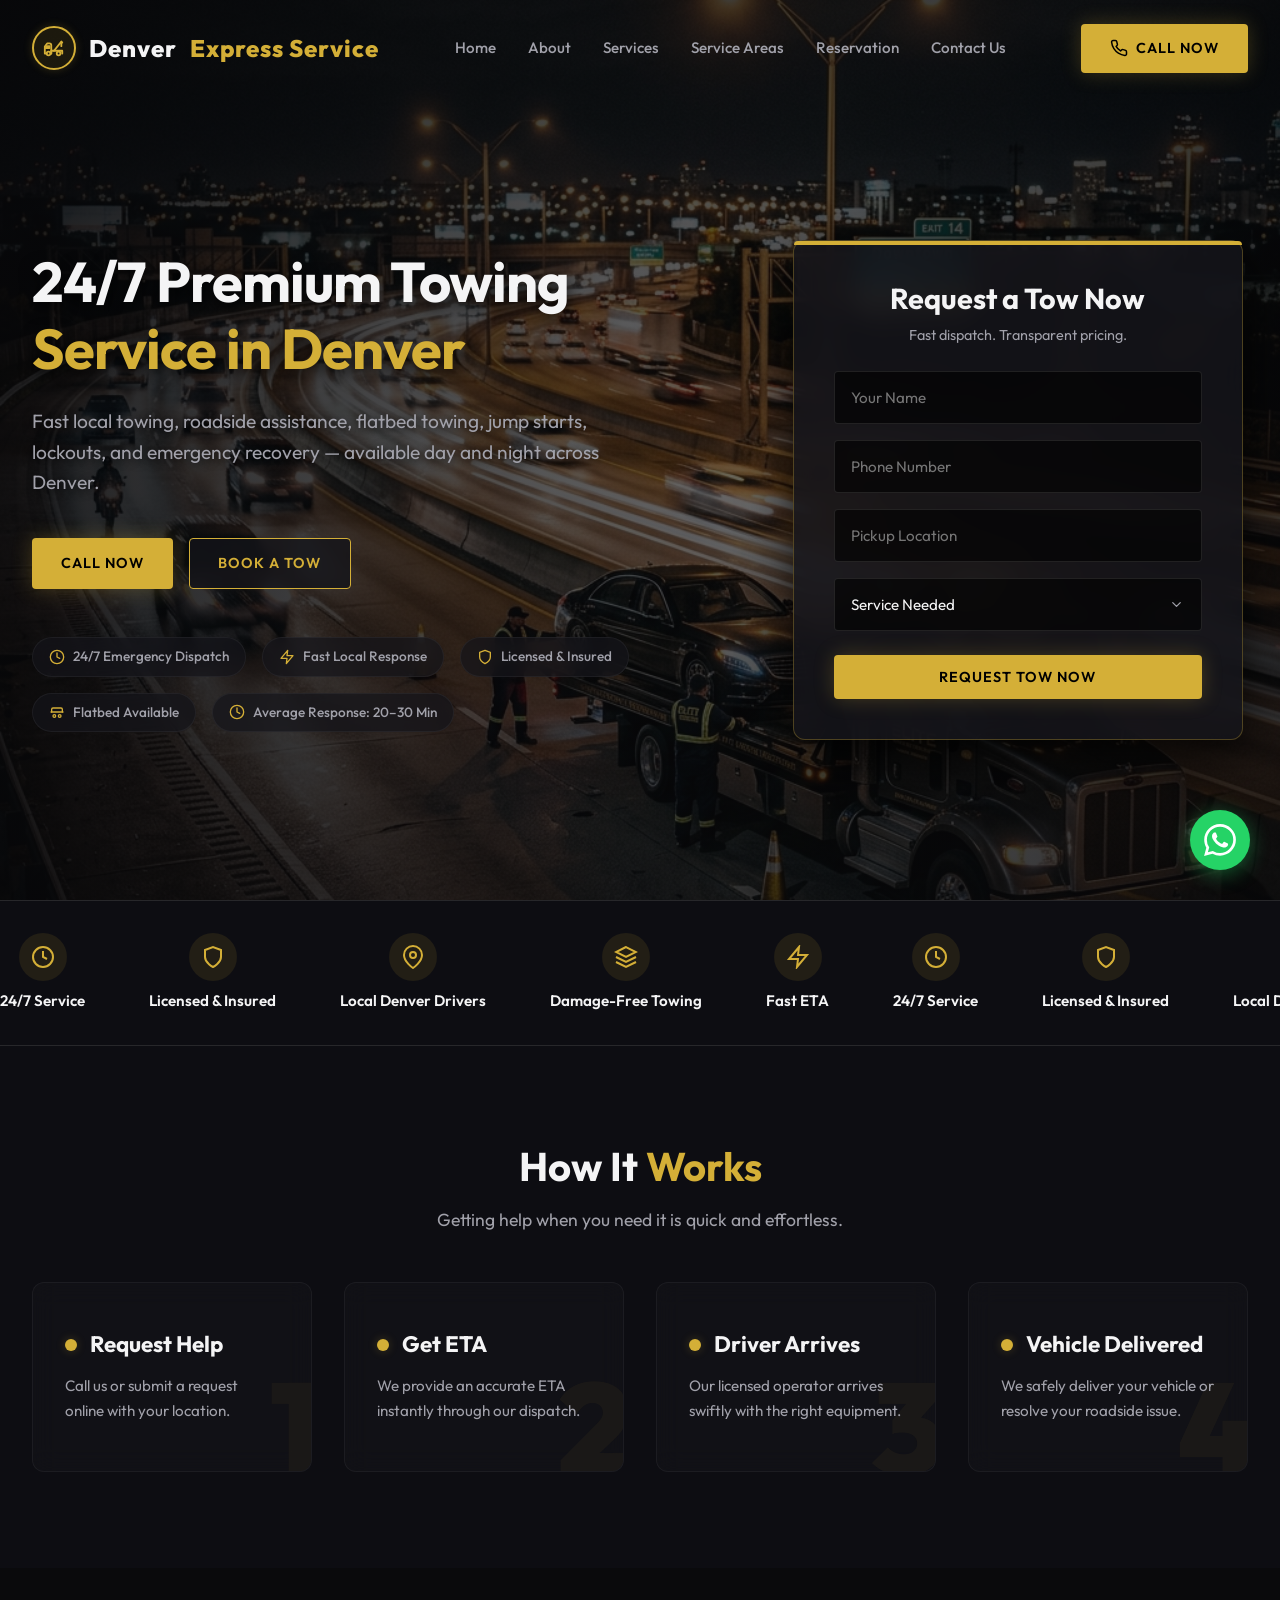
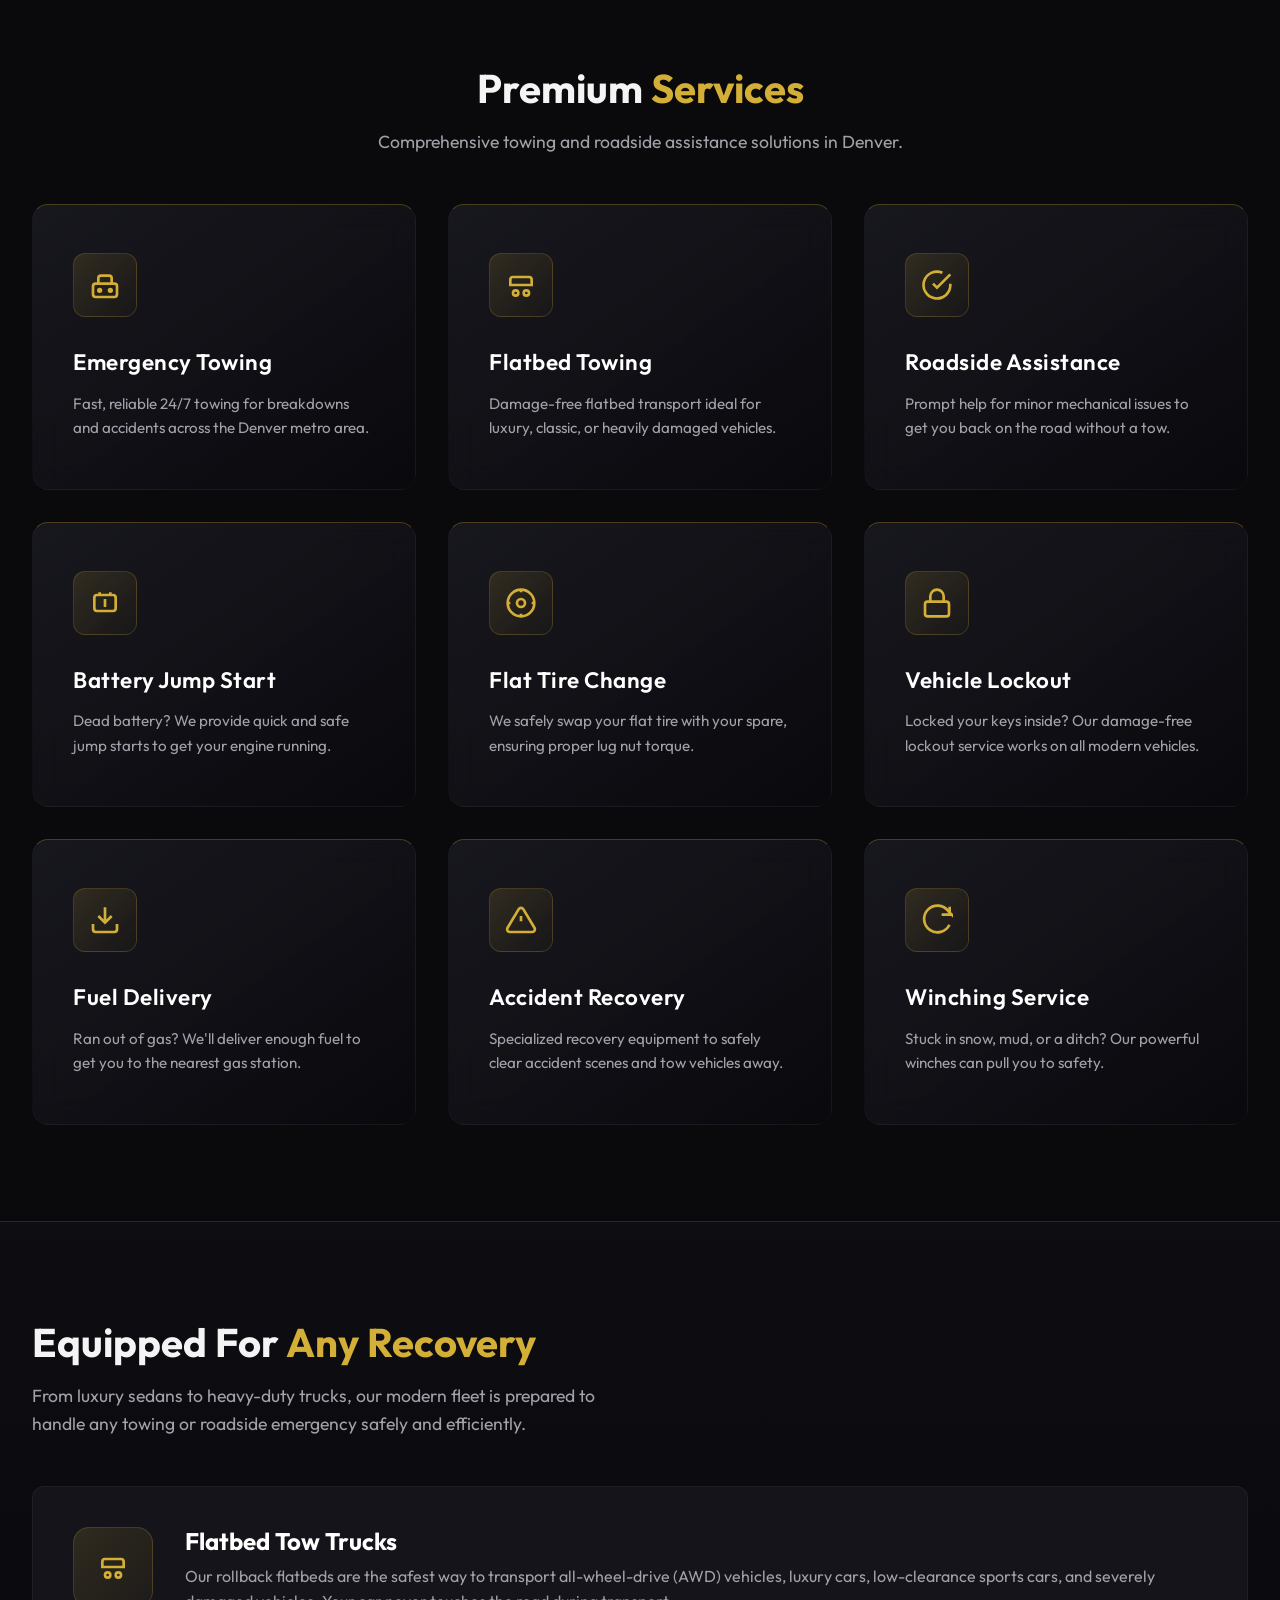
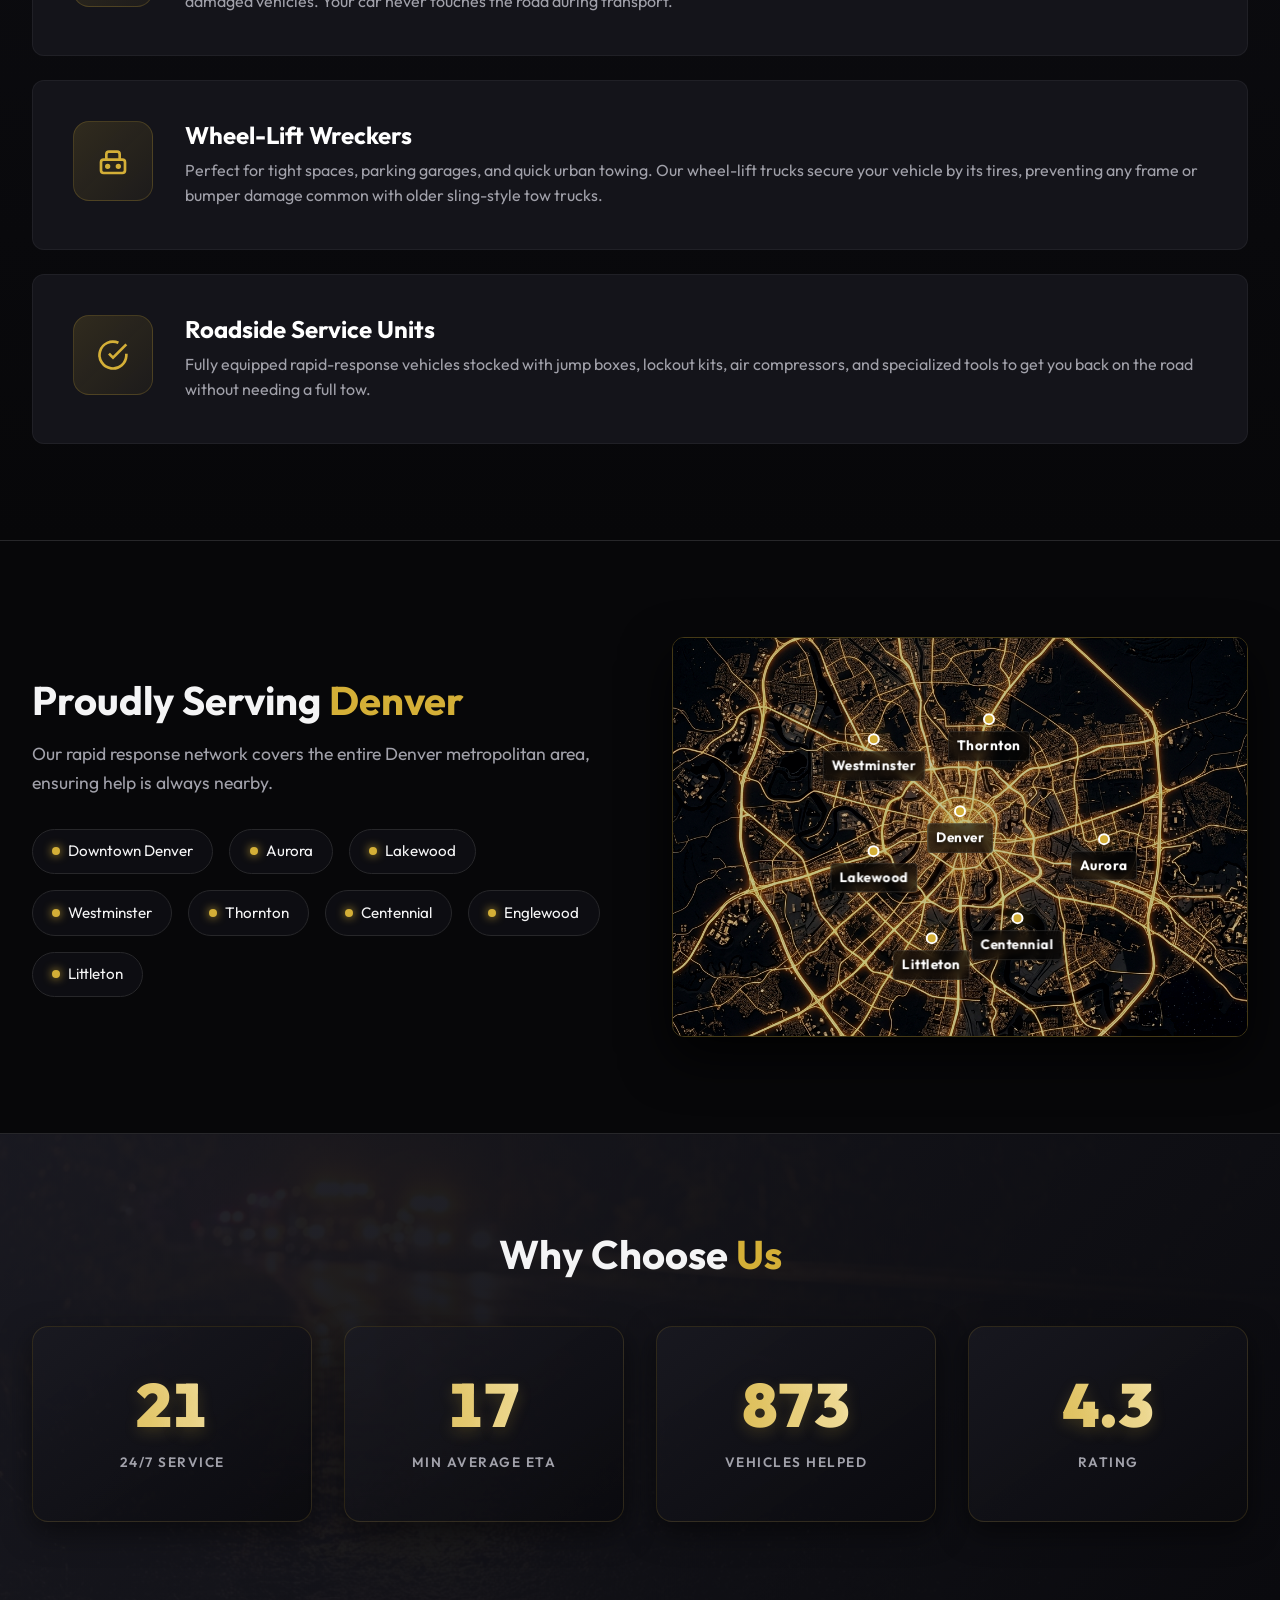
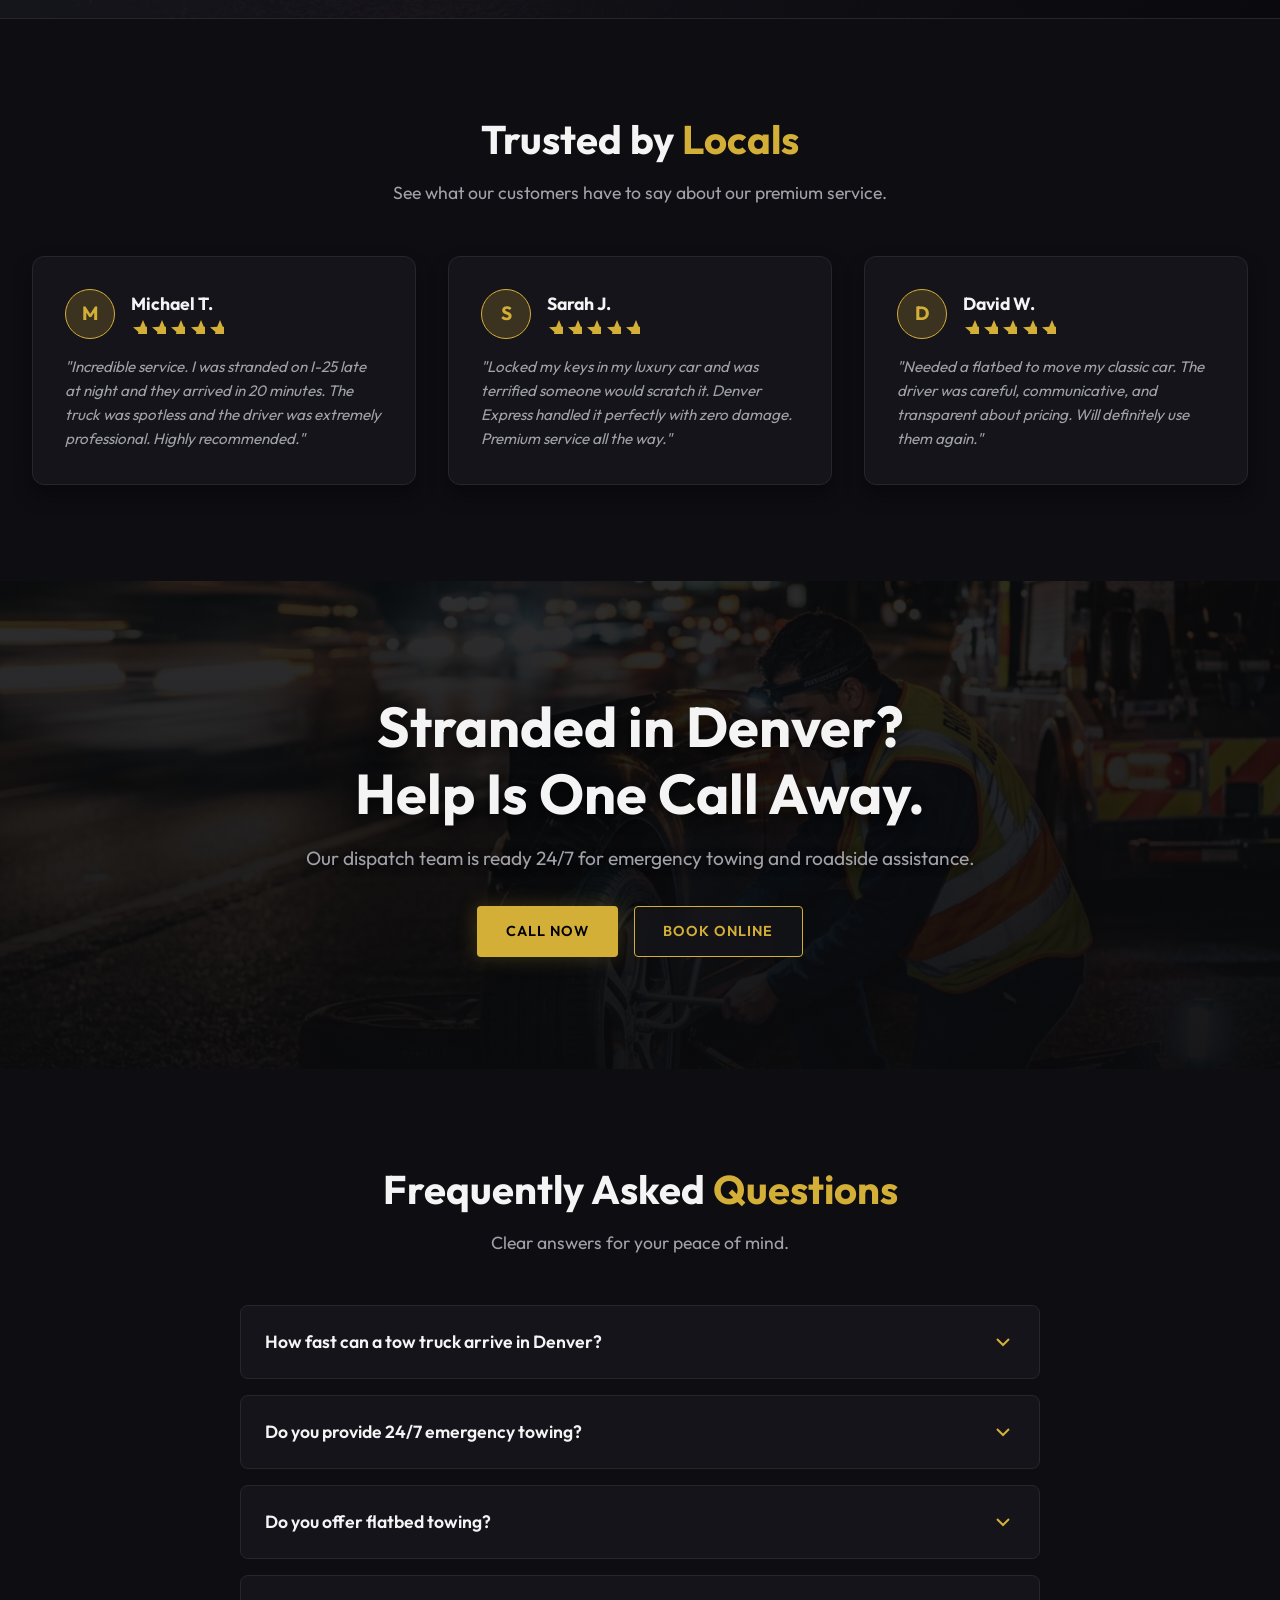
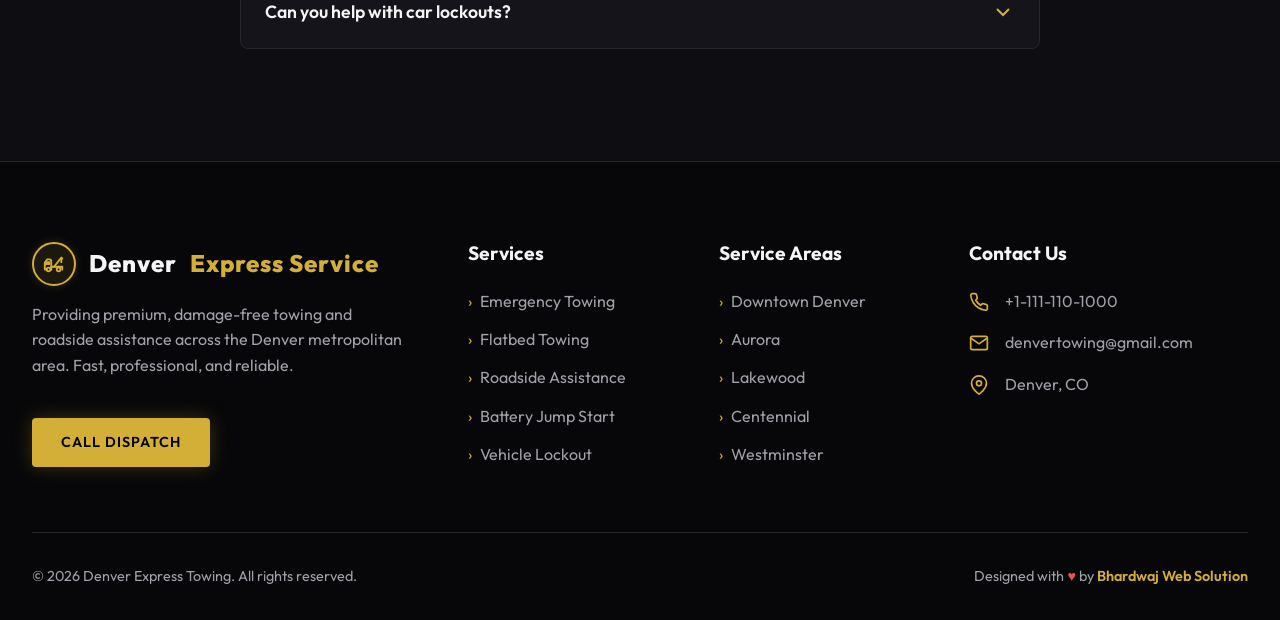
==== commit 72ecd636: "done" ====
--- a/index.html
+++ b/index.html
@@ -7,6 +7,14 @@
   <meta name="description" content="Fast local towing, roadside assistance, flatbed towing, and emergency recovery in Denver, Colorado. Available 24/7.">
   <link rel="stylesheet" href="styles.css">
   <script src="script.js" defer></script>
+
+  <!-- Favicon and Social Meta Tags -->
+  <link rel="icon" href="assets/images/favicon.png" type="image/png">
+  <meta property="og:title" content="Denver Express Towing">
+  <meta property="og:description" content="Premium 24/7 towing and roadside assistance in Denver, CO. Fast, reliable, and professional.">
+  <meta property="og:image" content="assets/images/og-image.png">
+  <meta property="og:type" content="website">
+  <meta name="twitter:card" content="summary_large_image">
 </head>
 <body>
 
@@ -29,7 +37,7 @@
         <a href="contact.html">Contact Us</a>
       </nav>
 
-      <a href="tel:+11234567890" class="btn btn-primary">
+      <a href="tel:+11111101000" class="btn btn-primary">
         <svg xmlns="http://www.w3.org/2000/svg" width="18" height="18" viewBox="0 0 24 24" fill="none" stroke="currentColor" stroke-width="2" stroke-linecap="round" stroke-linejoin="round"><path d="M22 16.92v3a2 2 0 0 1-2.18 2 19.79 19.79 0 0 1-8.63-3.07 19.5 19.5 0 0 1-6-6 19.79 19.79 0 0 1-3.07-8.67A2 2 0 0 1 4.11 2h3a2 2 0 0 1 2 1.72 12.84 12.84 0 0 0 .7 2.81 2 2 0 0 1-.45 2.11L8.09 9.91a16 16 0 0 0 6 6l1.27-1.27a2 2 0 0 1 2.11-.45 12.84 12.84 0 0 0 2.81.7A2 2 0 0 1 22 16.92z"/></svg>
         Call Now
       </a>
@@ -50,7 +58,7 @@
         <p>Fast local towing, roadside assistance, flatbed towing, jump starts, lockouts, and emergency recovery — available day and night across Denver.</p>
         
         <div class="hero-buttons">
-          <a href="tel:+11234567890" class="btn btn-primary">Call Now</a>
+          <a href="tel:+11111101000" class="btn btn-primary">Call Now</a>
           <a href="reservation.html" class="btn btn-secondary">Book a Tow</a>
         </div>
 
@@ -418,7 +426,7 @@
       <h2>Stranded in Denver? <br><span>Help Is One Call Away.</span></h2>
       <p>Our dispatch team is ready 24/7 for emergency towing and roadside assistance.</p>
       <div class="cta-buttons">
-        <a href="tel:+11234567890" class="btn btn-primary">Call Now</a>
+        <a href="tel:+11111101000" class="btn btn-primary">Call Now</a>
         <a href="reservation.html" class="btn btn-secondary">Book Online</a>
       </div>
     </div>
@@ -483,7 +491,7 @@
             Denver <span>Express Service</span>
           </a>
           <p class="footer-desc">Providing premium, damage-free towing and roadside assistance across the Denver metropolitan area. Fast, professional, and reliable.</p>
-          <a href="tel:+11234567890" class="btn btn-primary" style="margin-top: 1rem;">Call Dispatch</a>
+          <a href="tel:+11111101000" class="btn btn-primary" style="margin-top: 1rem;">Call Dispatch</a>
         </div>
         
         <div class="footer-col">
@@ -513,15 +521,15 @@
           <div class="footer-contact">
             <p>
               <svg xmlns="http://www.w3.org/2000/svg" viewBox="0 0 24 24" fill="none" stroke="currentColor" stroke-width="2"><path d="M22 16.92v3a2 2 0 0 1-2.18 2 19.79 19.79 0 0 1-8.63-3.07 19.5 19.5 0 0 1-6-6 19.79 19.79 0 0 1-3.07-8.67A2 2 0 0 1 4.11 2h3a2 2 0 0 1 2 1.72 12.84 12.84 0 0 0 .7 2.81 2 2 0 0 1-.45 2.11L8.09 9.91a16 16 0 0 0 6 6l1.27-1.27a2 2 0 0 1 2.11-.45 12.84 12.84 0 0 0 2.81.7A2 2 0 0 1 22 16.92z"/></svg>
-              (123) 456-7890
+              +1-111-110-1000
             </p>
             <p>
               <svg xmlns="http://www.w3.org/2000/svg" viewBox="0 0 24 24" fill="none" stroke="currentColor" stroke-width="2"><path d="M4 4h16c1.1 0 2 .9 2 2v12c0 1.1-.9 2-2 2H4c-1.1 0-2-.9-2-2V6c0-1.1.9-2 2-2z"/><polyline points="22,6 12,13 2,6"/></svg>
-              dispatch@denverexpress.com
+              denvertowing@gmail.com
             </p>
             <p>
               <svg xmlns="http://www.w3.org/2000/svg" viewBox="0 0 24 24" fill="none" stroke="currentColor" stroke-width="2"><path d="M21 10c0 7-9 13-9 13s-9-6-9-13a9 9 0 0 1 18 0z"/><circle cx="12" cy="10" r="3"/></svg>
-              Main Hub: 123 Towing Blvd, Denver, CO 80204
+              Denver, CO
             </p>
           </div>
         </div>
@@ -538,7 +546,7 @@
     </div>
   </footer>
   <!-- WhatsApp Floating Button -->
-  <a href="https://wa.me/11234567890" target="_blank" class="whatsapp-float" aria-label="Chat with us on WhatsApp">
+  <a href="https://wa.me/11111101000" target="_blank" class="whatsapp-float" aria-label="Chat with us on WhatsApp">
     <svg xmlns="http://www.w3.org/2000/svg" viewBox="0 0 24 24" width="32" height="32" fill="currentColor">
       <path d="M17.472 14.382c-.297-.149-1.758-.867-2.03-.967-.273-.099-.471-.148-.67.15-.197.297-.767.966-.94 1.164-.173.199-.347.223-.644.075-.297-.15-1.255-.463-2.39-1.475-.883-.788-1.48-1.761-1.653-2.059-.173-.297-.018-.458.13-.606.134-.133.298-.347.446-.52.149-.174.198-.298.298-.497.099-.198.05-.371-.025-.52-.075-.149-.669-1.612-.916-2.207-.242-.579-.487-.5-.669-.51a12.8 12.8 0 0 0-.57-.01c-.198 0-.52.074-.792.372-.272.297-1.04 1.016-1.04 2.479 0 1.462 1.065 2.875 1.213 3.074.149.198 2.096 3.2 5.077 4.487.709.306 1.262.489 1.694.625.712.227 1.36.195 1.871.118.571-.085 1.758-.719 2.006-1.413.248-.694.248-1.289.173-1.413-.074-.124-.272-.198-.57-.347m-5.421 7.403h-.004a9.87 9.87 0 0 1-5.031-1.378l-.361-.214-3.741.982.998-3.648-.235-.374a9.86 9.86 0 0 1-1.51-5.26c.001-5.45 4.436-9.884 9.888-9.884 2.64 0 5.122 1.03 6.988 2.898a9.825 9.825 0 0 1 2.893 6.994c-.003 5.45-4.437 9.884-9.885 9.884m8.413-18.297A11.815 11.815 0 0 0 12.05 0C5.495 0 .16 5.335.157 11.892c0 2.096.547 4.142 1.588 5.945L.057 24l6.305-1.654a11.882 11.882 0 0 0 5.683 1.448h.005c6.554 0 11.89-5.335 11.893-11.893a11.821 11.821 0 0 0-3.48-8.413Z"/></svg>
   </a>
--- a/styles.css
+++ b/styles.css
@@ -86,7 +86,7 @@
 .nav-links { display: flex; gap: 2rem; align-items: center; }
 .nav-links a { font-size: 0.95rem; font-weight: 500; color: var(--clr-text-muted); }
 .nav-links a:hover { color: var(--clr-gold); }
-.mobile-menu-btn { display: none; color: var(--clr-text); }
+.mobile-menu-btn { display: none; color: var(--clr-text); background: none; border: none; cursor: pointer; padding: 0.5rem; }
 
 /* Hero Section */
 .hero {
@@ -248,7 +248,7 @@
 .step-card p { position: relative; z-index: 1; color: var(--clr-text-muted); font-size: 0.95rem; line-height: 1.6; }
 
 /* Stats / Counters */
-.stats-section { background: linear-gradient(135deg, var(--clr-bg-secondary) 0%, var(--clr-bg) 100%); border-top: 1px solid var(--clr-border); border-bottom: 1px solid var(--clr-border); position: relative; overflow: hidden; }
+.stats-section { background-image: linear-gradient(135deg, rgba(26, 26, 34, 0.95) 0%, rgba(10, 10, 14, 0.98) 100%), url('assets/images/stats-bg.png'); background-size: cover; background-position: center; border-top: 1px solid var(--clr-border); border-bottom: 1px solid var(--clr-border); position: relative; overflow: hidden; }
 .stats-grid { display: grid; grid-template-columns: repeat(auto-fit, minmax(200px, 1fr)); gap: 2rem; text-align: center; }
 .stat-item {
   background: linear-gradient(145deg, rgba(26, 26, 34, 0.8) 0%, rgba(10, 10, 14, 0.9) 100%);
@@ -353,6 +353,11 @@
 
 /* Inner Page Sections */
 .inner-section { padding: 5rem 0; }
+.about-intro-grid { display: grid; grid-template-columns: 1fr 1fr; gap: 3rem; align-items: center; margin-bottom: 4rem; }
+.about-intro-text h2 { font-size: 2.5rem; color: #fff; margin-bottom: 0.5rem; }
+.about-intro-text h3 { color: var(--clr-gold); font-size: 1.2rem; margin-bottom: 1.5rem; font-weight: 500; }
+.about-intro-text p { color: var(--clr-text-muted); line-height: 1.8; margin-bottom: 1.5rem; }
+.about-intro-image img { width: 100%; border-radius: 12px; box-shadow: 0 10px 30px rgba(0,0,0,0.5); border: 1px solid var(--clr-border); object-fit: cover; }
 .content-box { background: var(--clr-bg-card); border: 1px solid var(--clr-border); border-radius: 12px; padding: 3rem; margin-bottom: 2rem; box-shadow: 0 10px 30px rgba(0,0,0,0.5); }
 .content-box h2 { color: var(--clr-gold); margin-bottom: 1.5rem; }
 .content-box p { color: var(--clr-text-muted); line-height: 1.8; margin-bottom: 1.5rem; }
@@ -361,24 +366,36 @@
 .content-box ul li::before { content: '✓'; color: var(--clr-gold); position: absolute; left: 0; font-weight: bold; }
 
 /* Service Inner Cards */
+.expertise-section { background-image: linear-gradient(135deg, rgba(10, 10, 14, 0.95) 0%, rgba(20, 20, 26, 0.98) 100%), url('assets/images/services-bg.png'); background-size: cover; background-position: center; background-attachment: fixed; border-bottom: 1px solid var(--clr-border); }
 .service-list-grid { display: grid; grid-template-columns: repeat(auto-fit, minmax(300px, 1fr)); gap: 2rem; margin-top: 3rem; }
-.service-item-card { background: var(--clr-bg-card); border: 1px solid var(--clr-border); border-radius: 12px; padding: 2rem; transition: var(--transition); text-align: center; }
-.service-item-card:hover { transform: translateY(-5px); border-color: var(--clr-gold); box-shadow: 0 10px 30px rgba(212, 175, 55, 0.1); }
-.service-item-card .icon { width: 60px; height: 60px; background: rgba(212, 175, 55, 0.1); color: var(--clr-gold); border-radius: 50%; display: flex; align-items: center; justify-content: center; margin: 0 auto 1.5rem; font-size: 1.5rem; }
-.service-item-card h3 { margin-bottom: 1rem; color: var(--clr-text); }
+.service-item-card { background: rgba(30, 30, 38, 0.6); backdrop-filter: blur(10px); border: 1px solid rgba(255,255,255,0.05); border-radius: 12px; padding: 2rem; transition: var(--transition); text-align: center; }
+.service-item-card:hover { transform: translateY(-5px); background: rgba(20, 20, 26, 0.9); border-color: rgba(212, 175, 55, 0.3); box-shadow: 0 15px 40px rgba(0,0,0,0.6); }
+.service-item-card .icon { width: 60px; height: 60px; background: rgba(212, 175, 55, 0.1); color: var(--clr-gold); border-radius: 50%; display: flex; align-items: center; justify-content: center; margin: 0 auto 1.5rem; font-size: 1.5rem; transition: transform 0.3s ease; }
+.service-item-card:hover .icon { transform: scale(1.1); background: var(--clr-gold); color: #000; }
+.service-item-card h3 { margin-bottom: 1rem; color: var(--clr-white); }
 .service-item-card p { color: var(--clr-text-muted); font-size: 0.95rem; line-height: 1.6; }
 
 /* Contact/Reservation Forms */
 .form-section { background: var(--clr-bg-secondary); border-top: 1px solid var(--clr-border); }
+.contact-bg-section { background-image: linear-gradient(135deg, rgba(10, 10, 14, 0.95) 0%, rgba(20, 20, 26, 0.92) 100%), url('assets/images/contact-bg.png'); background-size: cover; background-position: center; background-attachment: fixed; }
+.contact-bg-section .premium-form-container { background: rgba(30, 30, 38, 0.5); backdrop-filter: blur(12px); border: 1px solid rgba(255,255,255,0.08); box-shadow: 0 15px 40px rgba(0,0,0,0.6); }
 .premium-form-container { background: var(--clr-bg-card); border: 1px solid var(--clr-border); border-radius: 12px; padding: 3rem; box-shadow: 0 10px 40px rgba(0,0,0,0.5); max-width: 800px; margin: 0 auto; }
 .form-row { display: grid; grid-template-columns: 1fr 1fr; gap: 1.5rem; margin-bottom: 1.5rem; }
 .form-group { margin-bottom: 1.5rem; }
 .form-group label { display: block; margin-bottom: 0.5rem; color: var(--clr-text-muted); font-weight: 500; font-size: 0.95rem; }
 .form-group input, .form-group select, .form-group textarea { width: 100%; background: rgba(0,0,0,0.6); border: 1px solid rgba(255,255,255,0.1); color: var(--clr-text); padding: 1rem; border-radius: 4px; font-family: inherit; font-size: 0.95rem; transition: var(--transition); }
 .form-group input:focus, .form-group select:focus, .form-group textarea:focus { outline: none; border-color: var(--clr-gold); background: rgba(0,0,0,0.9); }
+.form-group input::-webkit-calendar-picker-indicator { filter: invert(1); cursor: pointer; }
 .form-group textarea { resize: vertical; min-height: 120px; }
 .form-message { margin-top: 1.5rem; padding: 1rem; border-radius: 4px; display: none; }
 .form-message.success { background: rgba(37, 211, 102, 0.1); border: 1px solid #25d366; color: #25d366; display: block; }
+
+/* Area Chips & Cards */
+.location-cards-grid { display: grid; grid-template-columns: repeat(4, 1fr); gap: 1.5rem; margin-bottom: 3rem; }
+.location-card { background: var(--clr-bg-card); border: 1px solid var(--clr-border); border-radius: 12px; padding: 1.5rem 1rem; text-align: center; font-weight: 600; color: var(--clr-white); transition: var(--transition); display: flex; align-items: center; justify-content: center; gap: 0.5rem; box-shadow: 0 5px 15px rgba(0,0,0,0.3); }
+.location-card:hover { background: rgba(212, 175, 55, 0.1); border-color: var(--clr-gold); transform: translateY(-5px); box-shadow: 0 10px 25px rgba(0,0,0,0.5); }
+.location-card svg { color: var(--clr-gold); width: 20px; height: 20px; }
+.area-chip { padding: 0.5rem 1rem; border: 1px solid var(--clr-gold); color: var(--clr-gold); border-radius: 20px; font-size: 0.9rem; }
 
 /* Contact Cards */
 .contact-cards-grid { display: grid; grid-template-columns: repeat(auto-fit, minmax(250px, 1fr)); gap: 2rem; margin-bottom: 4rem; }
@@ -396,6 +413,8 @@
 .area-chip { background: rgba(20, 20, 26, 0.8); border: 1px solid rgba(212,175,55,0.3); padding: 0.8rem 1.5rem; border-radius: 50px; font-weight: 500; color: var(--clr-gold); }
 
 /* Responsive */
+body.menu-open { overflow: hidden; }
+
 @media (max-width: 1024px) {
   .hero-content { grid-template-columns: 1fr; text-align: center; }
   .hero-text p { margin: 0 auto 2.5rem; }
@@ -407,19 +426,42 @@
   .steps-grid::before { display: none; }
   .stats-grid { grid-template-columns: repeat(2, 1fr); }
 }
+
 @media (max-width: 768px) {
-  .nav-links, .header .btn { display: none; }
-  .mobile-menu-btn { display: block; }
+  /* Navigation */
+  .header .btn { display: none; }
+  .mobile-menu-btn { display: block; z-index: 1001; position: relative; }
+  .nav-links { position: fixed; top: 0; left: 0; width: 100%; height: 100vh; background: rgba(10, 10, 14, 0.98); backdrop-filter: blur(10px); flex-direction: column; align-items: center; justify-content: center; display: none; z-index: 1000; }
+  .nav-links.active { display: flex; }
+  .nav-links a { font-size: 1.5rem; margin: 1rem 0; }
+  
+  /* Layout & Stacking */
+  body { padding-bottom: 80px; } /* Ensure sticky button doesn't hide footer content */
   .hero-text h1 { font-size: 2.5rem; }
   .inner-hero h1 { font-size: 2.5rem; }
-  .form-grid { grid-template-columns: 1fr; }
-  .form-row { grid-template-columns: 1fr; }
-  .reviews-grid { grid-template-columns: 1fr; }
-  .footer-grid { grid-template-columns: 1fr; gap: 2rem; }
+  .form-grid, .form-row, .reviews-grid, .footer-grid, .services-grid, .contact-cards-grid { grid-template-columns: 1fr; }
+  .footer-grid { gap: 2rem; }
   .footer-bottom { flex-direction: column; text-align: center; gap: 0.5rem; }
-  .cta-buttons { flex-direction: column; }
-}
+  .cta-buttons { flex-direction: column; width: 100%; gap: 1rem; }
+  .cta-buttons .btn { width: 100%; justify-content: center; padding: 1.2rem; }
+  .about-intro-grid { grid-template-columns: 1fr; text-align: center; gap: 2rem; }
+  .location-cards-grid { grid-template-columns: repeat(2, 1fr); }
+  .premium-form-container { padding: 2rem 1.5rem; }
+  .area-details-grid { grid-template-columns: 1fr; gap: 2rem; padding: 2rem; }
+  .map-illustration { margin-bottom: 1rem; }
+  
+  /* Prevent Overflows */
+  img, iframe { max-width: 100%; }
+  
+  /* Sticky UI Adjustments */
+  .whatsapp-float { bottom: 15px; right: 15px; width: 50px; height: 50px; }
+  .whatsapp-float svg { width: 25px; height: 25px; }
+}
+
 @media (max-width: 480px) {
   .steps-grid, .stats-grid { grid-template-columns: 1fr; }
   .hero-text h1 { font-size: 2rem; }
-}
+  .inner-hero h1 { font-size: 2rem; }
+  .location-cards-grid { grid-template-columns: 1fr; }
+  .area-details-grid { padding: 1.5rem; }
+}
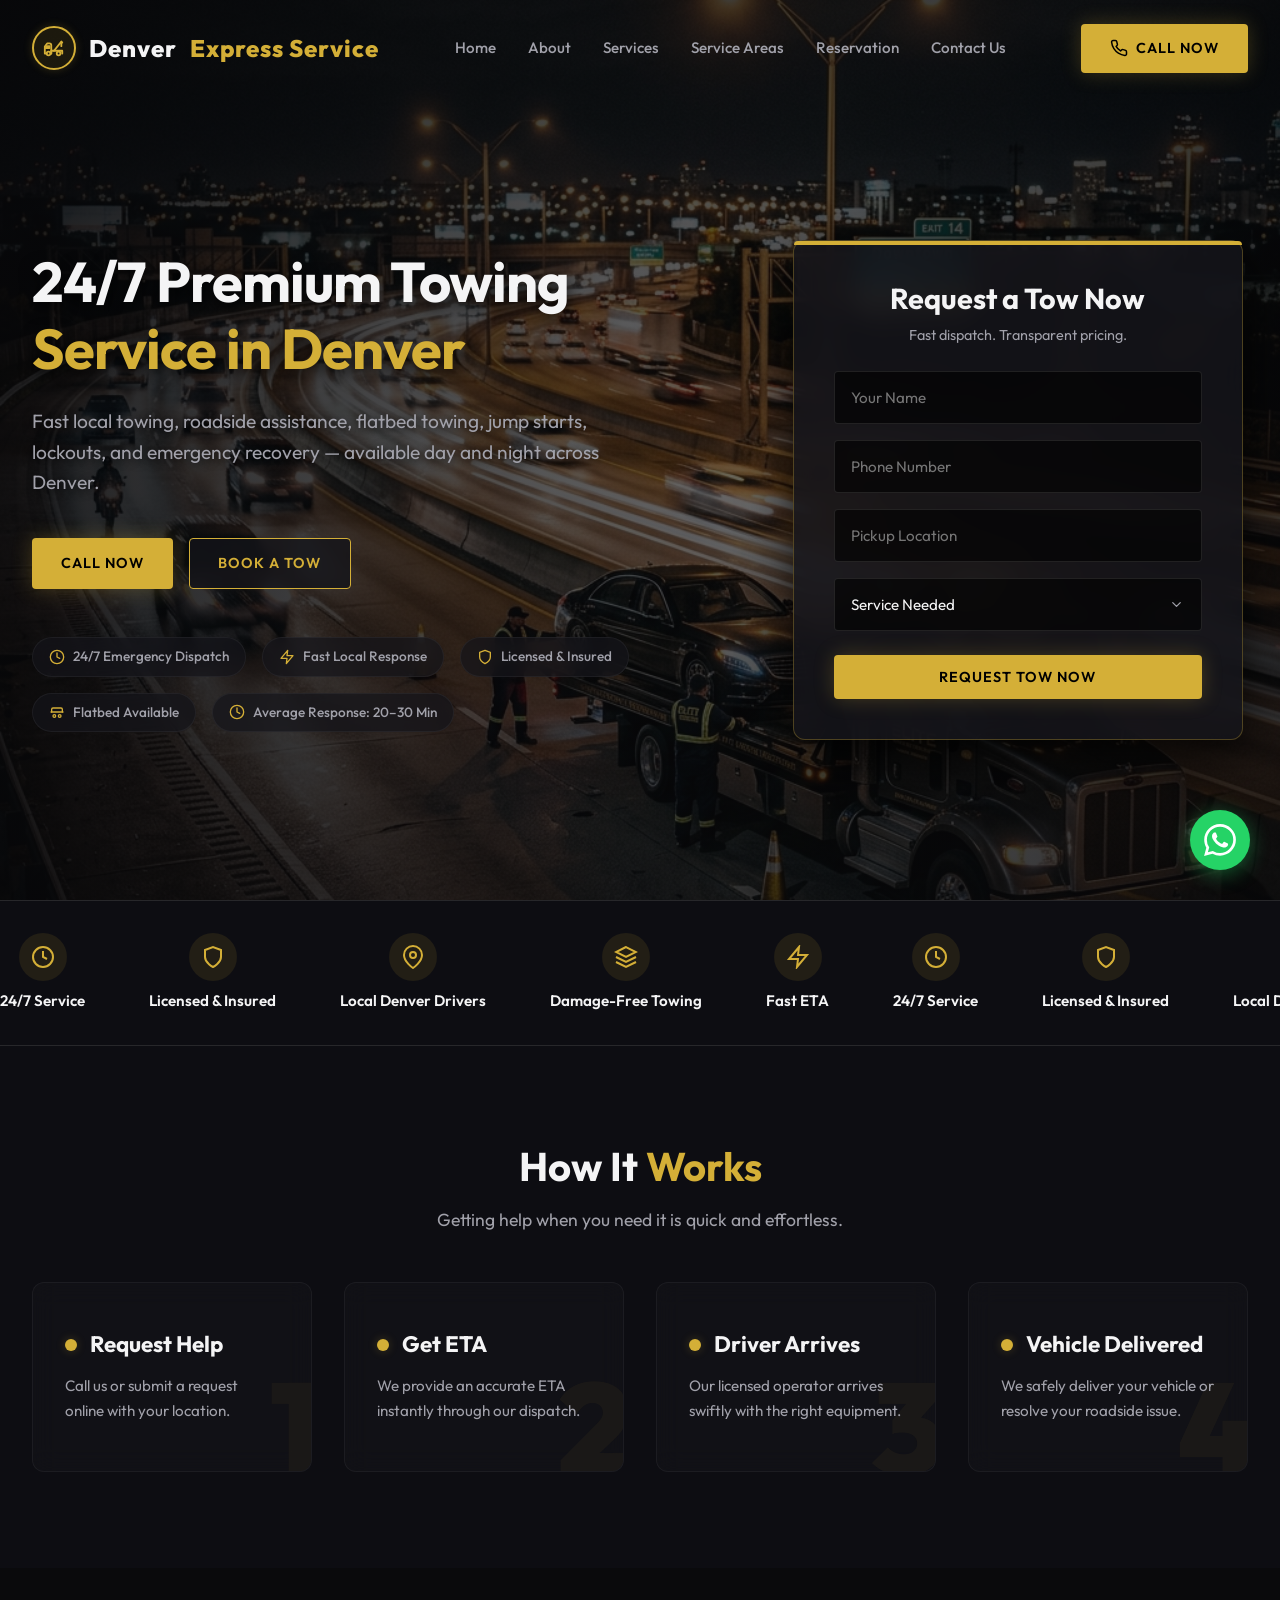
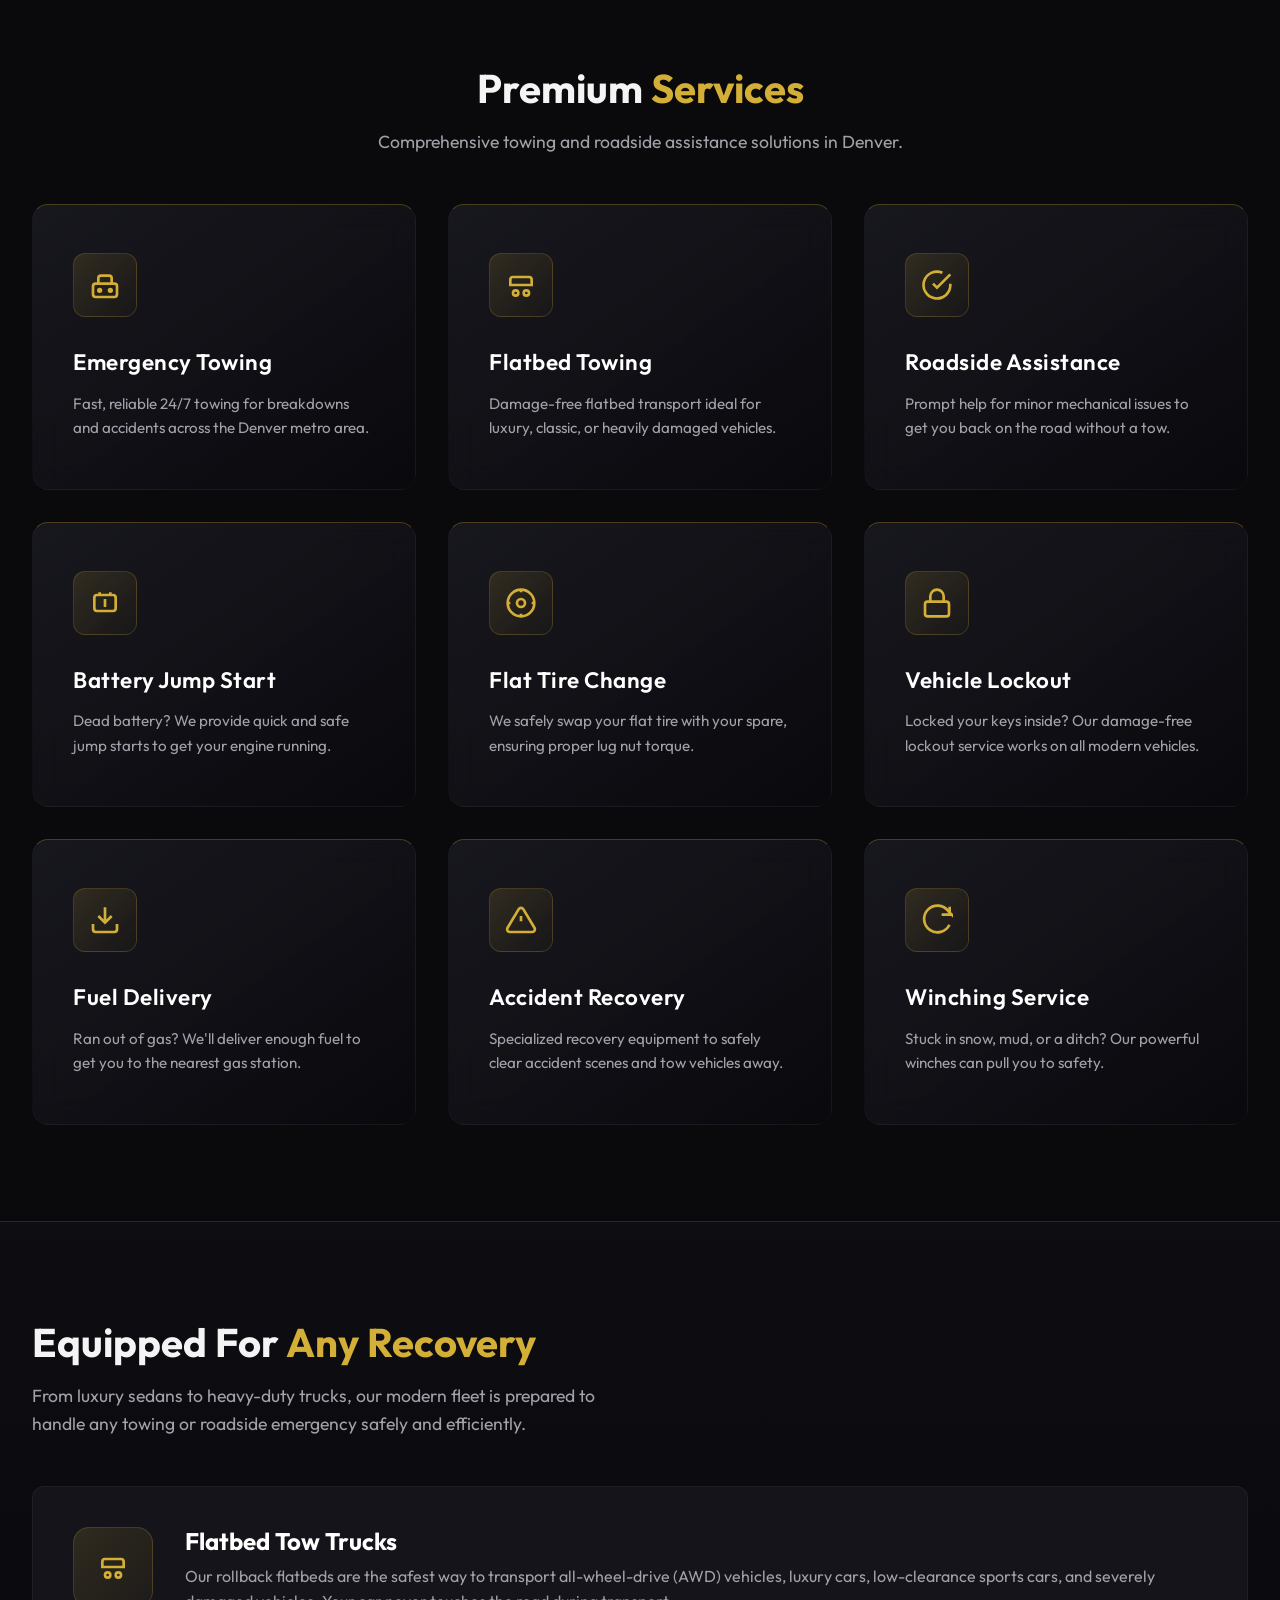
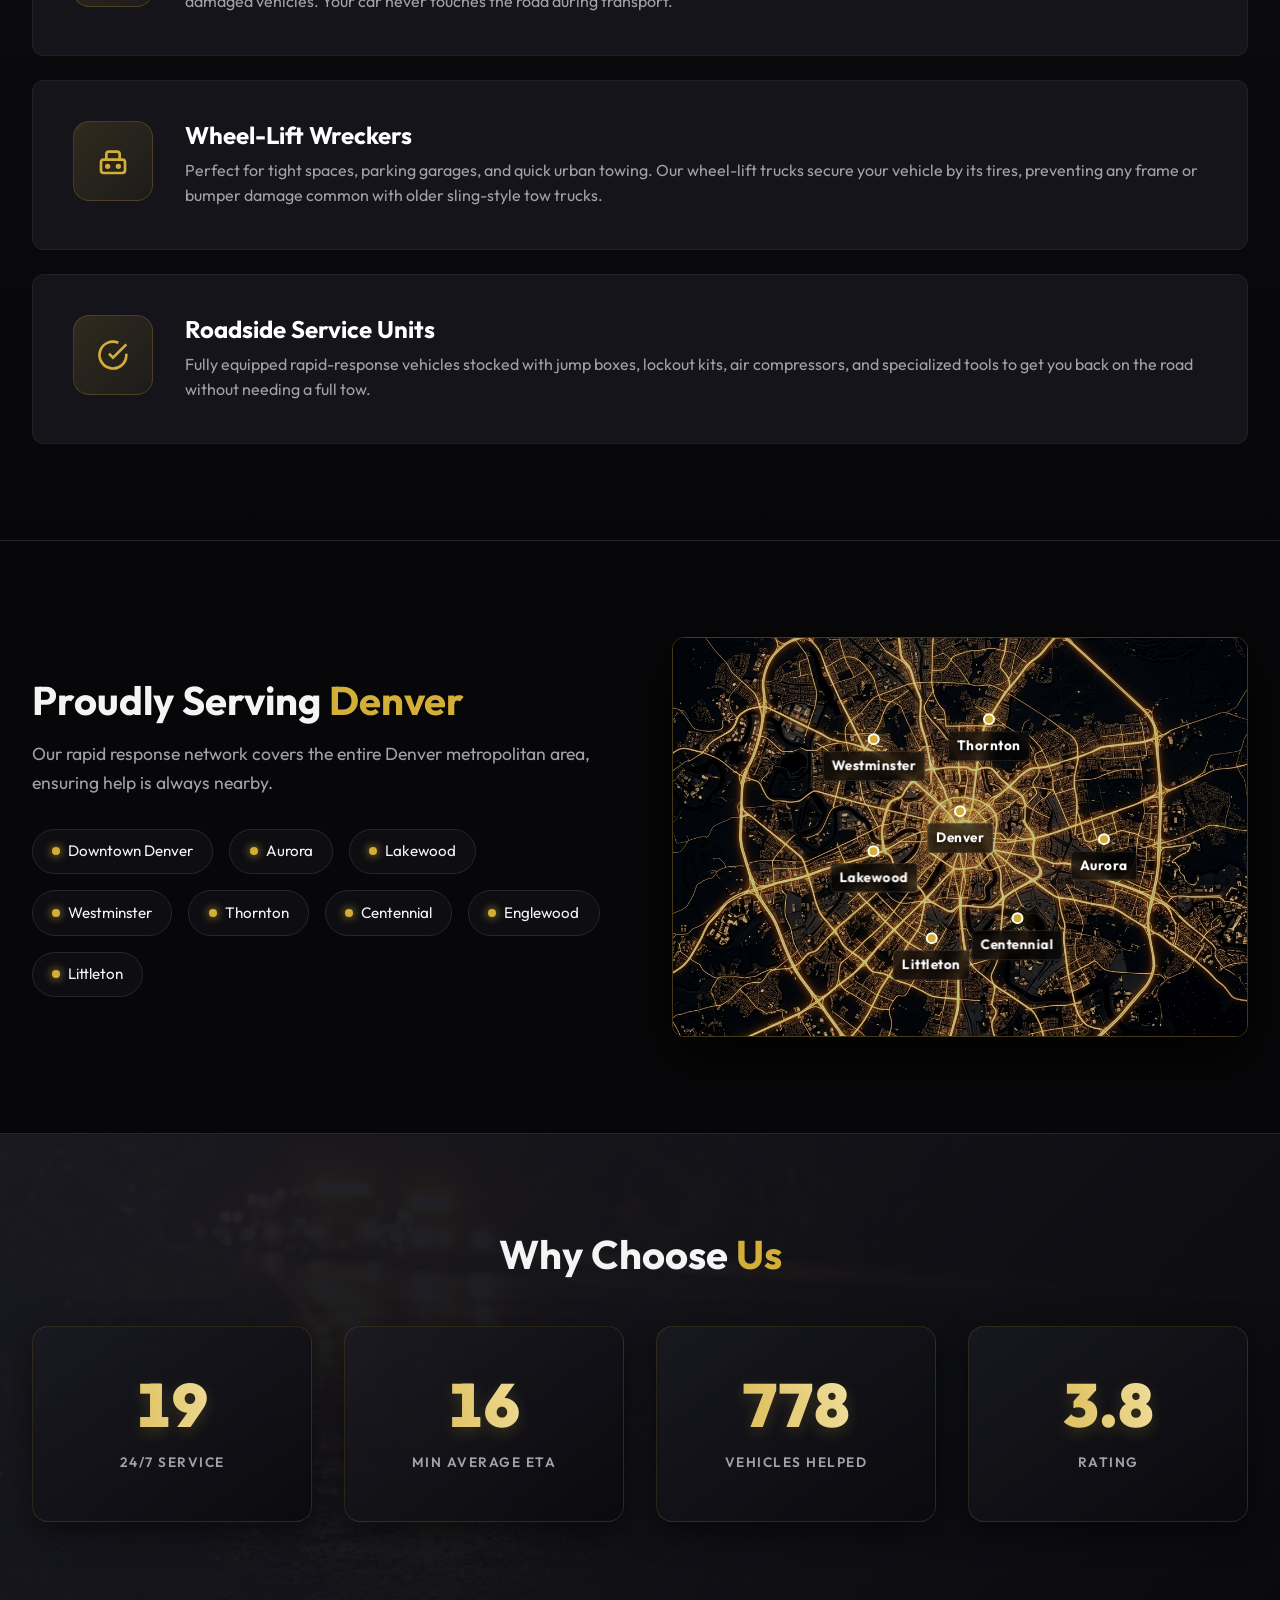
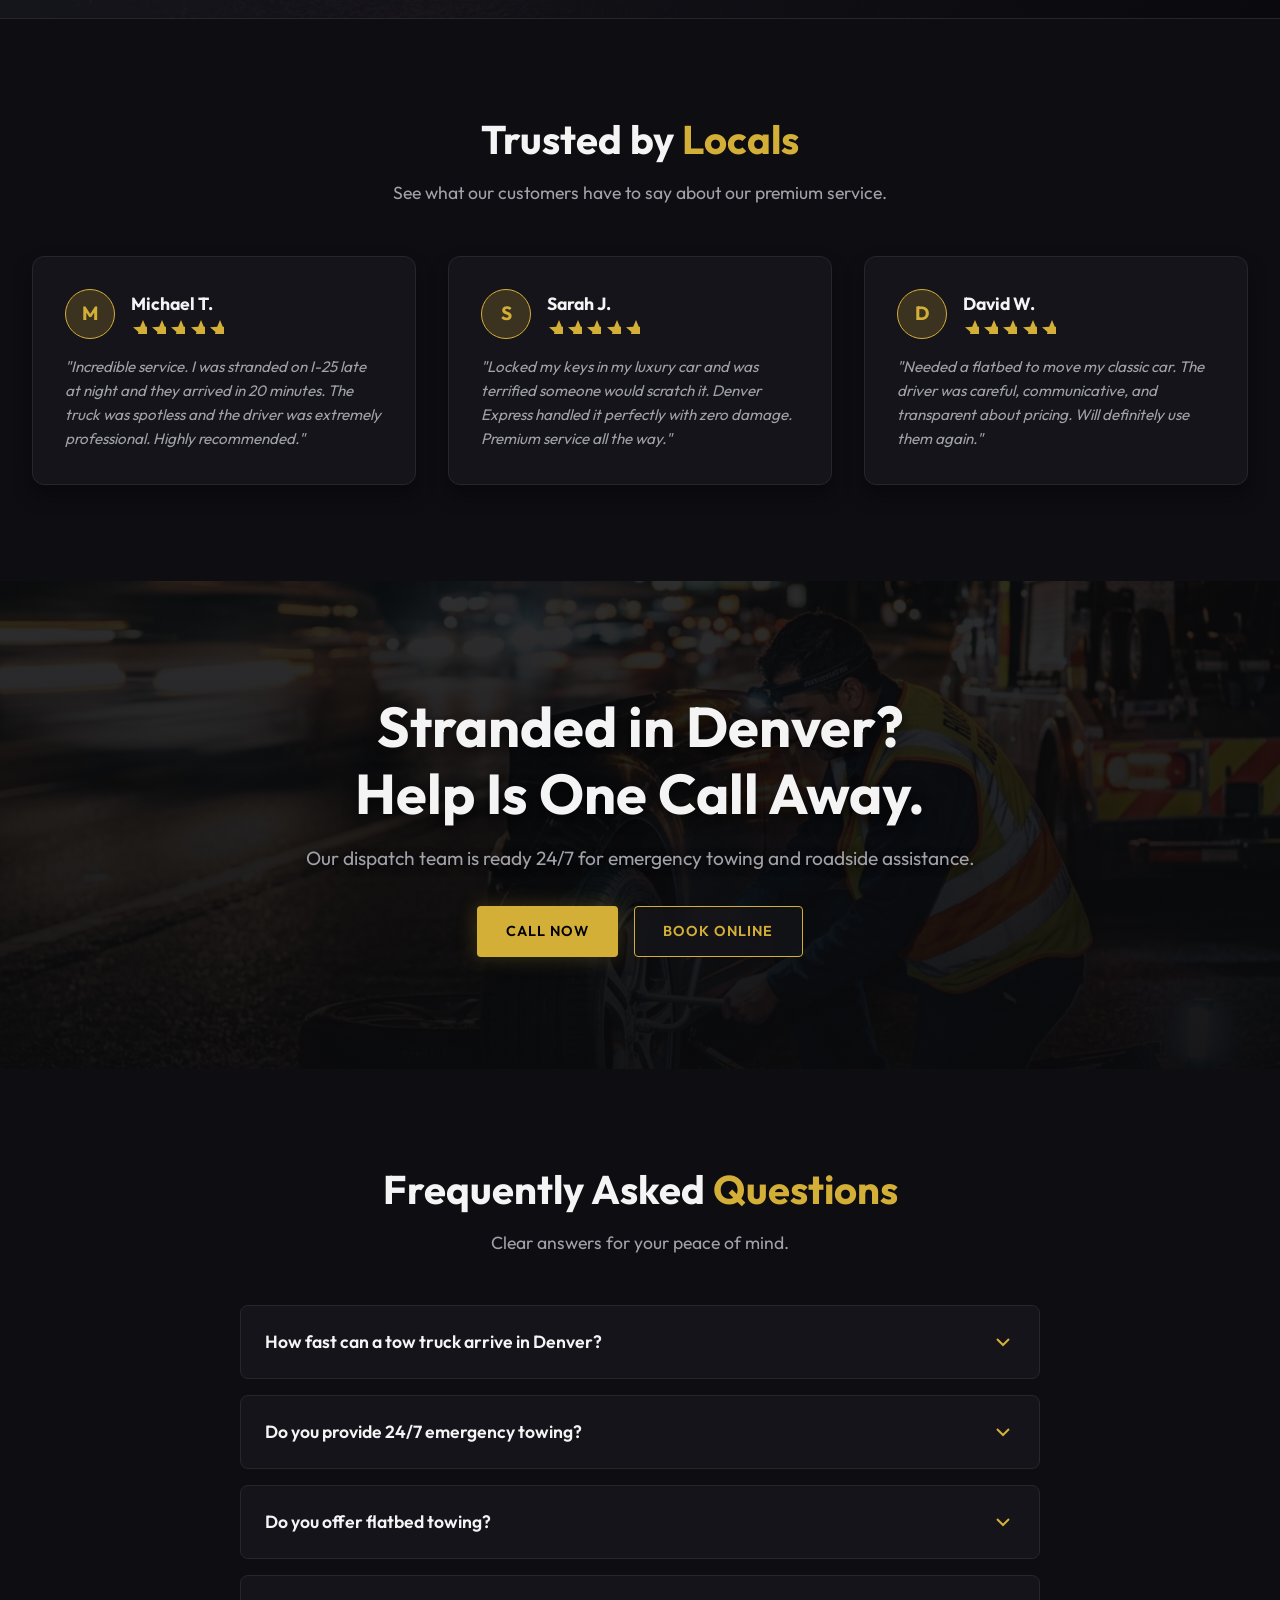
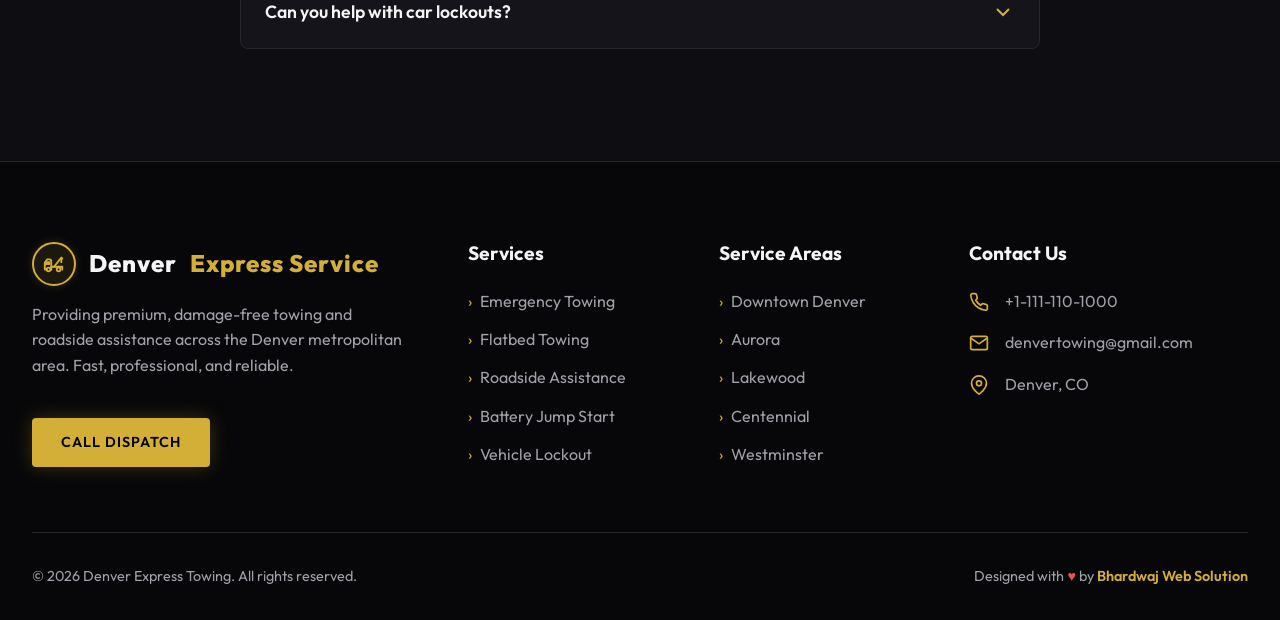
==== commit 5a4d72bf: "done" ====
--- a/index.html
+++ b/index.html
@@ -521,11 +521,11 @@
           <div class="footer-contact">
             <p>
               <svg xmlns="http://www.w3.org/2000/svg" viewBox="0 0 24 24" fill="none" stroke="currentColor" stroke-width="2"><path d="M22 16.92v3a2 2 0 0 1-2.18 2 19.79 19.79 0 0 1-8.63-3.07 19.5 19.5 0 0 1-6-6 19.79 19.79 0 0 1-3.07-8.67A2 2 0 0 1 4.11 2h3a2 2 0 0 1 2 1.72 12.84 12.84 0 0 0 .7 2.81 2 2 0 0 1-.45 2.11L8.09 9.91a16 16 0 0 0 6 6l1.27-1.27a2 2 0 0 1 2.11-.45 12.84 12.84 0 0 0 2.81.7A2 2 0 0 1 22 16.92z"/></svg>
-              +1-111-110-1000
+              <a href="tel:+11111101000" style="color: var(--clr-text-muted); text-decoration: none; transition: color 0.3s ease;" onmouseover="this.style.color='var(--clr-gold)'" onmouseout="this.style.color='var(--clr-text-muted)'">+1-111-110-1000</a>
             </p>
             <p>
               <svg xmlns="http://www.w3.org/2000/svg" viewBox="0 0 24 24" fill="none" stroke="currentColor" stroke-width="2"><path d="M4 4h16c1.1 0 2 .9 2 2v12c0 1.1-.9 2-2 2H4c-1.1 0-2-.9-2-2V6c0-1.1.9-2 2-2z"/><polyline points="22,6 12,13 2,6"/></svg>
-              denvertowing@gmail.com
+              <a href="mailto:denvertowing@gmail.com" style="color: var(--clr-text-muted); text-decoration: none; transition: color 0.3s ease;" onmouseover="this.style.color='var(--clr-gold)'" onmouseout="this.style.color='var(--clr-text-muted)'">denvertowing@gmail.com</a>
             </p>
             <p>
               <svg xmlns="http://www.w3.org/2000/svg" viewBox="0 0 24 24" fill="none" stroke="currentColor" stroke-width="2"><path d="M21 10c0 7-9 13-9 13s-9-6-9-13a9 9 0 0 1 18 0z"/><circle cx="12" cy="10" r="3"/></svg>
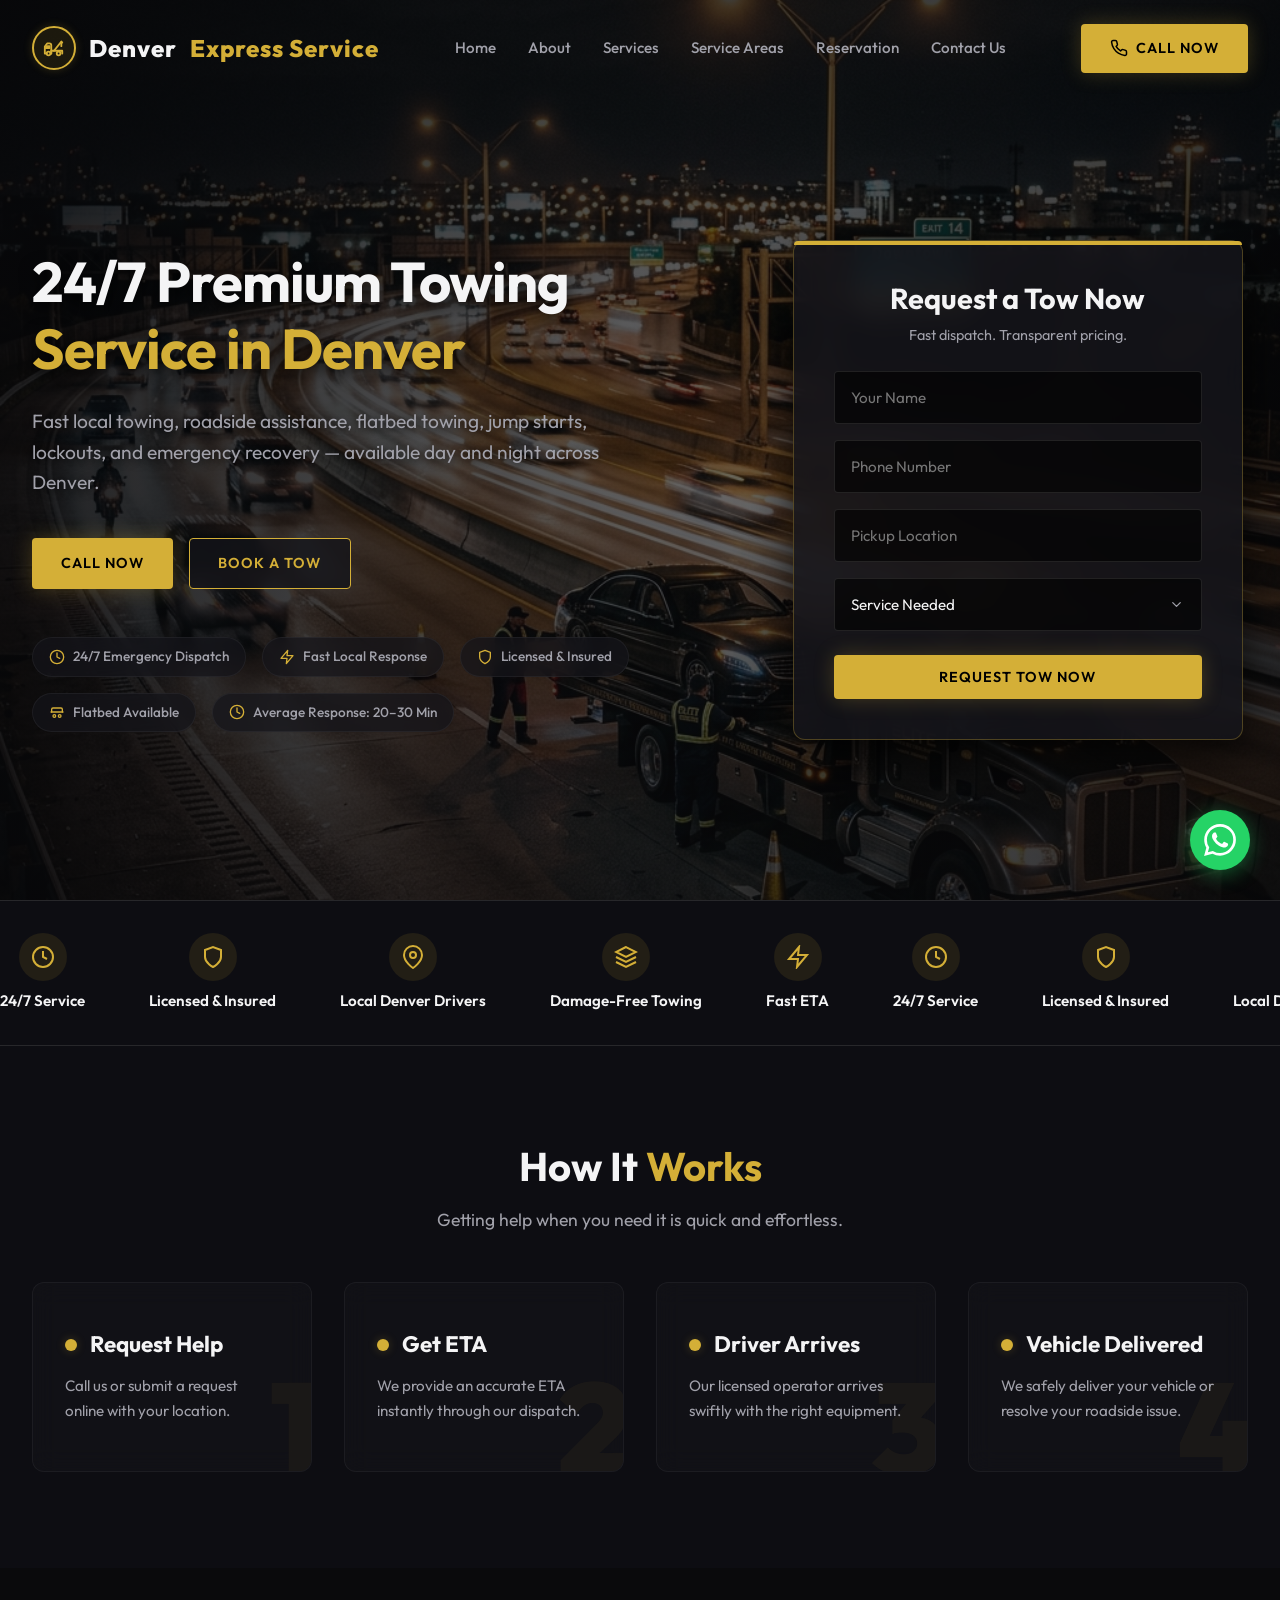
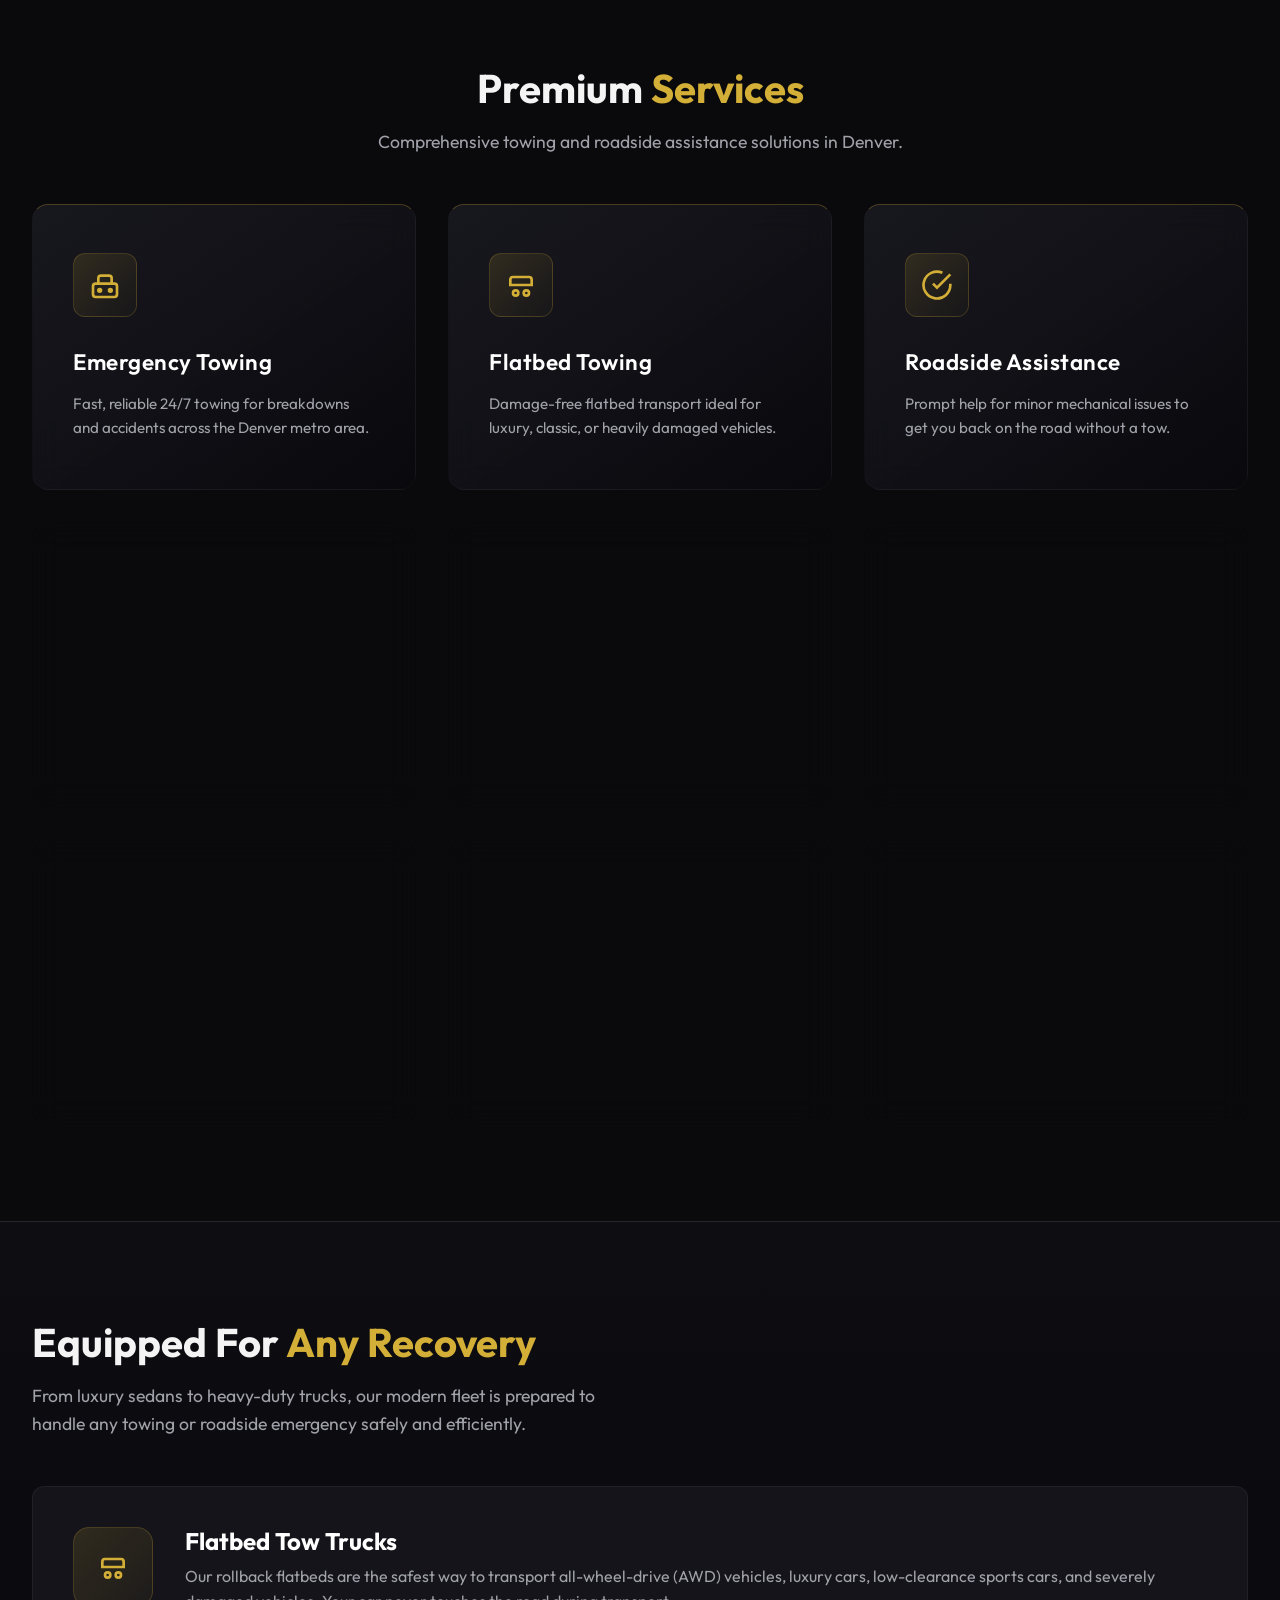
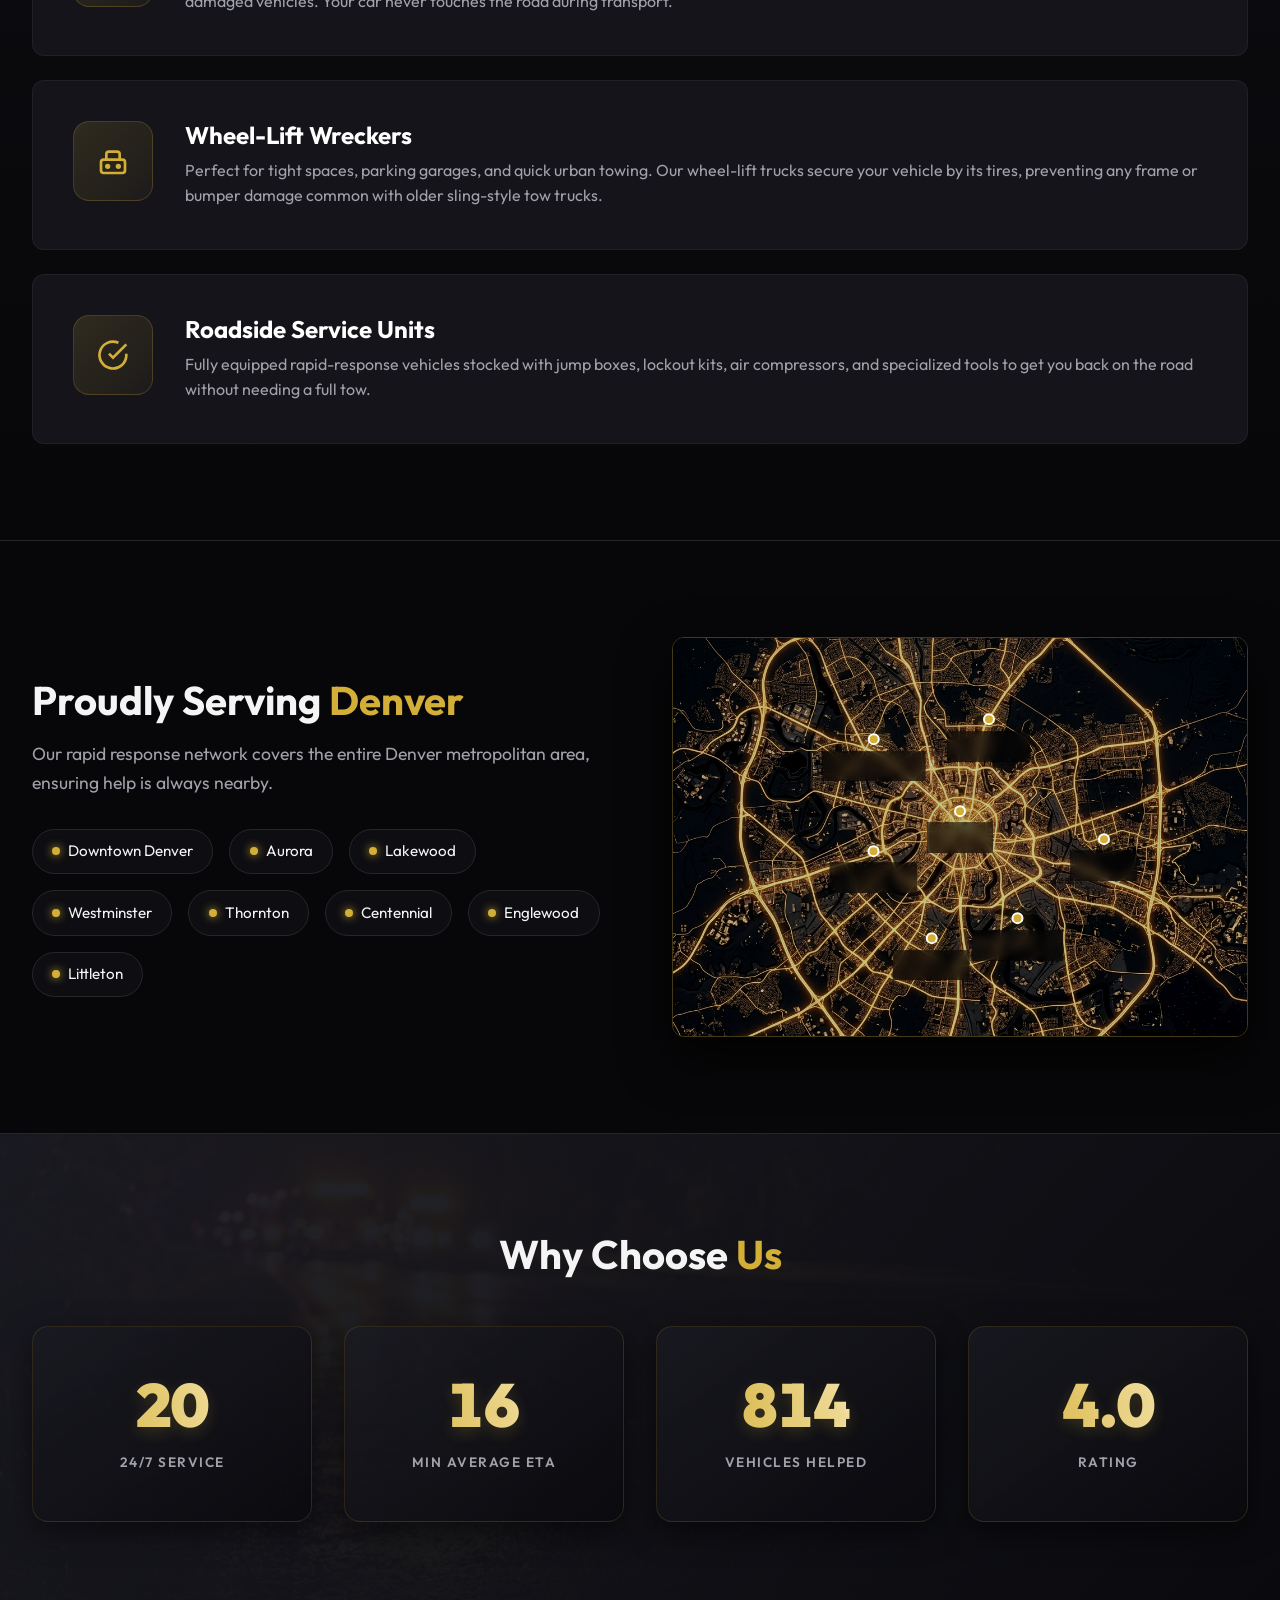
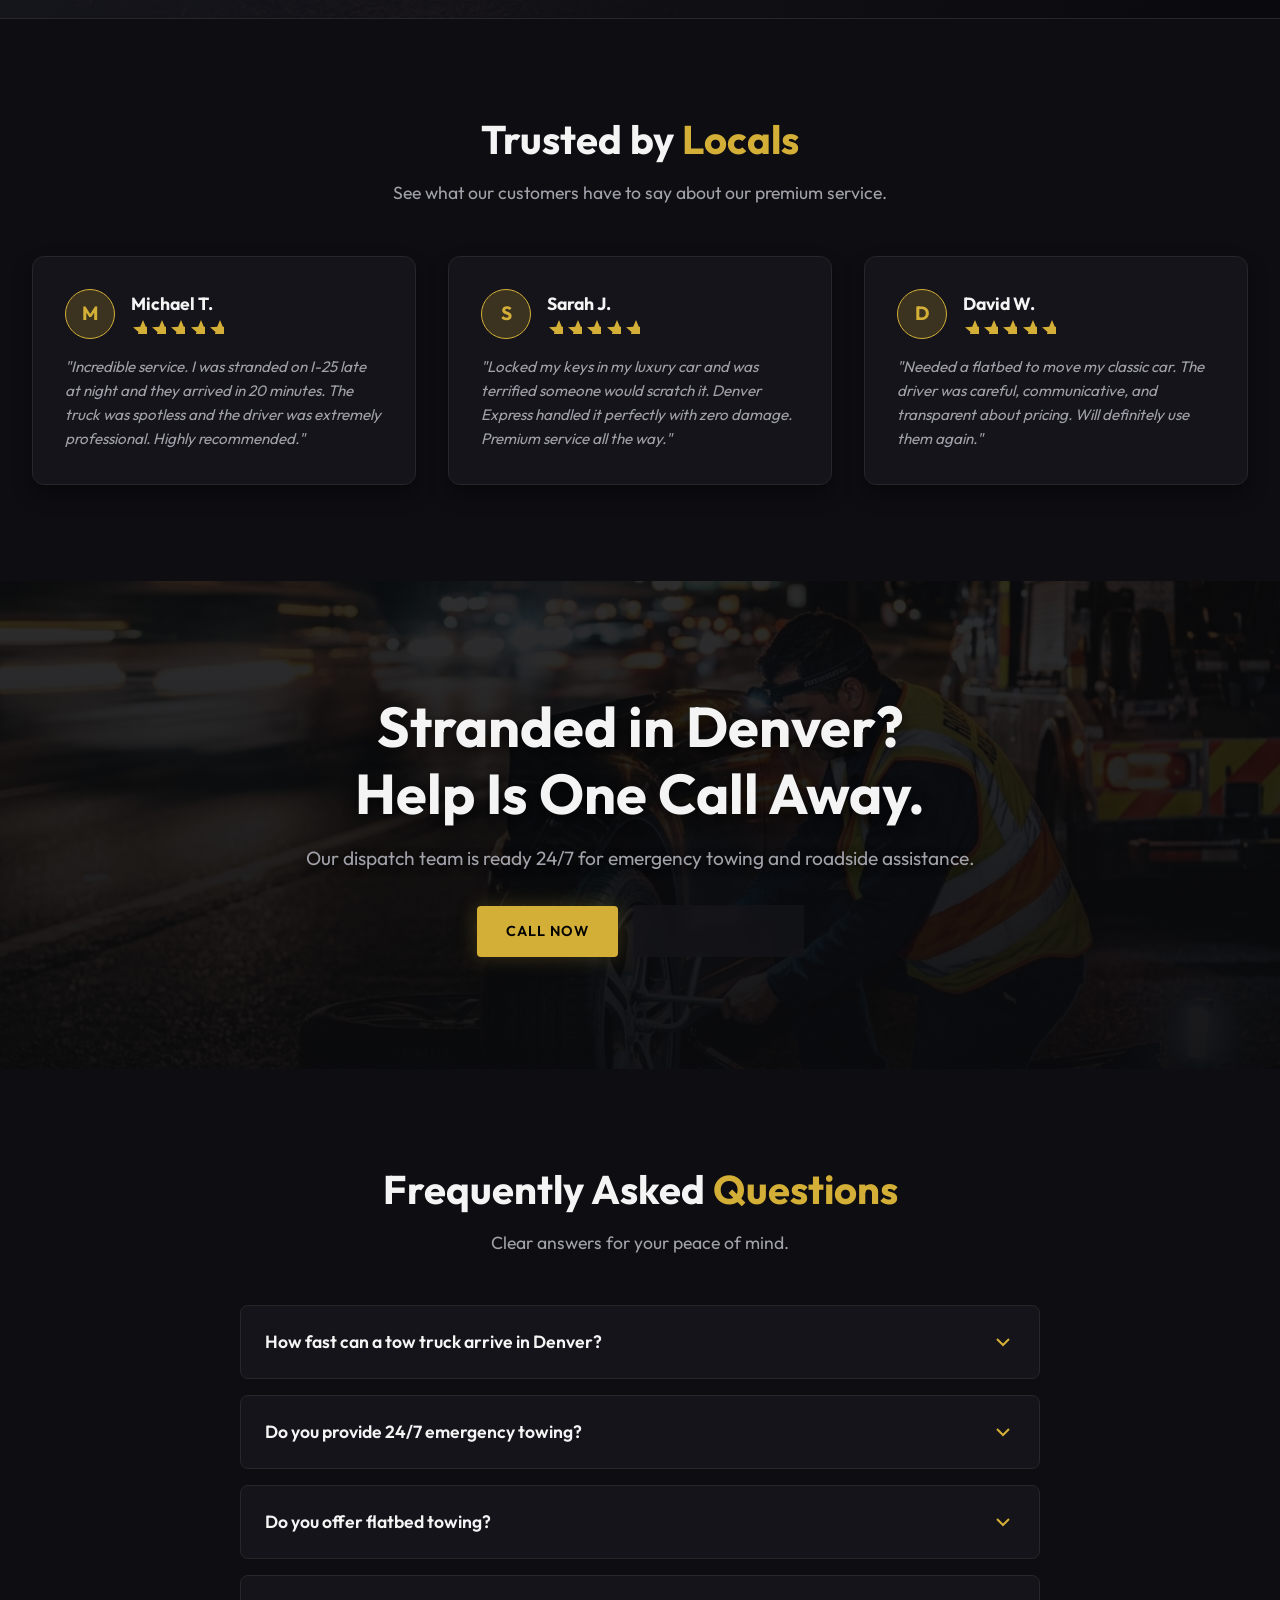
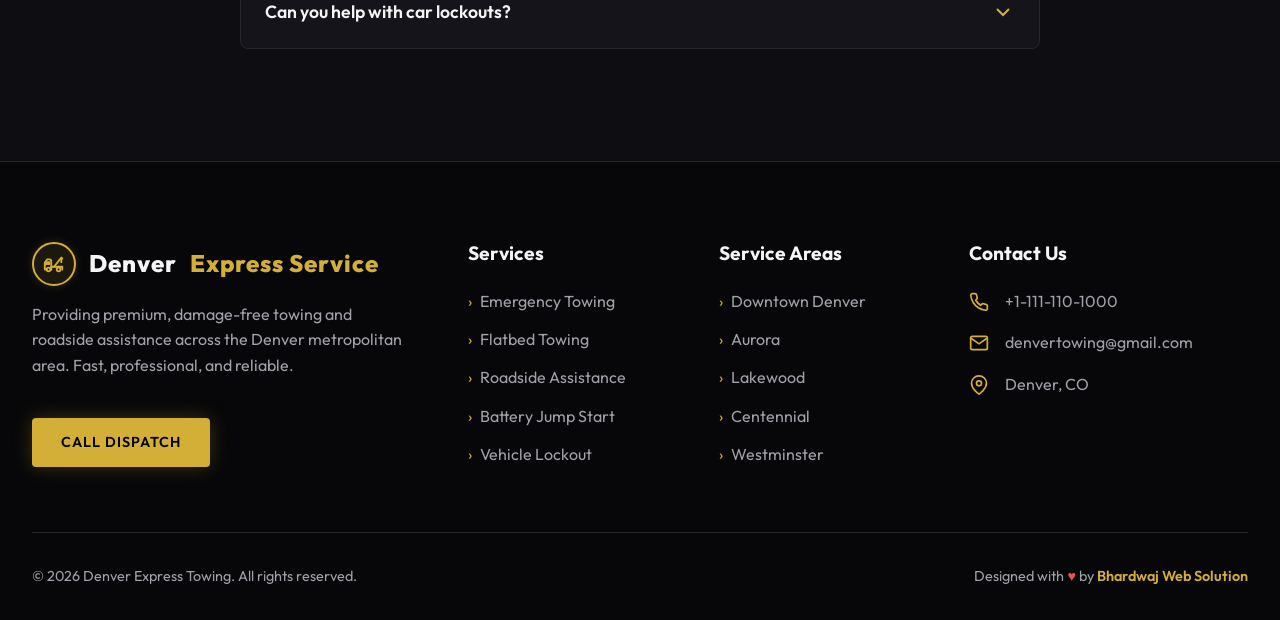
==== commit 1b3bd17e: "Done" ====
--- a/index.html
+++ b/index.html
@@ -90,12 +90,13 @@
         <div class="booking-card">
           <h3 style="font-size: 1.8rem; margin-bottom: 0.5rem; text-align: center;">Request a Tow Now</h3>
           <p style="text-align: center; color: var(--clr-text-muted); margin-bottom: 1.5rem; font-size: 0.9rem;">Fast dispatch. Transparent pricing.</p>
-          <form id="bookingForm" onsubmit="event.preventDefault(); alert('Booking form submitted successfully! We will contact you shortly.');">
+          <form id="bookingForm" action="https://api.web3forms.com/submit" method="POST">
+            <input type="hidden" name="access_key" value="7e9e94c2-ed5d-49a6-9f0f-2ee2bf462840">
             <div style="display: flex; flex-direction: column; gap: 1rem;">
-              <input type="text" class="form-control" placeholder="Your Name" required>
-              <input type="tel" class="form-control" placeholder="Phone Number" required>
-              <input type="text" class="form-control" placeholder="Pickup Location" required>
-              <select class="form-control" required>
+              <input type="text" name="name" class="form-control" placeholder="Your Name" required>
+              <input type="tel" name="phone" class="form-control" placeholder="Phone Number" required>
+              <input type="text" name="location" class="form-control" placeholder="Pickup Location" required>
+              <select name="service" class="form-control" required>
                 <option value="" disabled selected>Service Needed</option>
                 <option value="towing">Towing</option>
                 <option value="flatbed">Flatbed Towing</option>
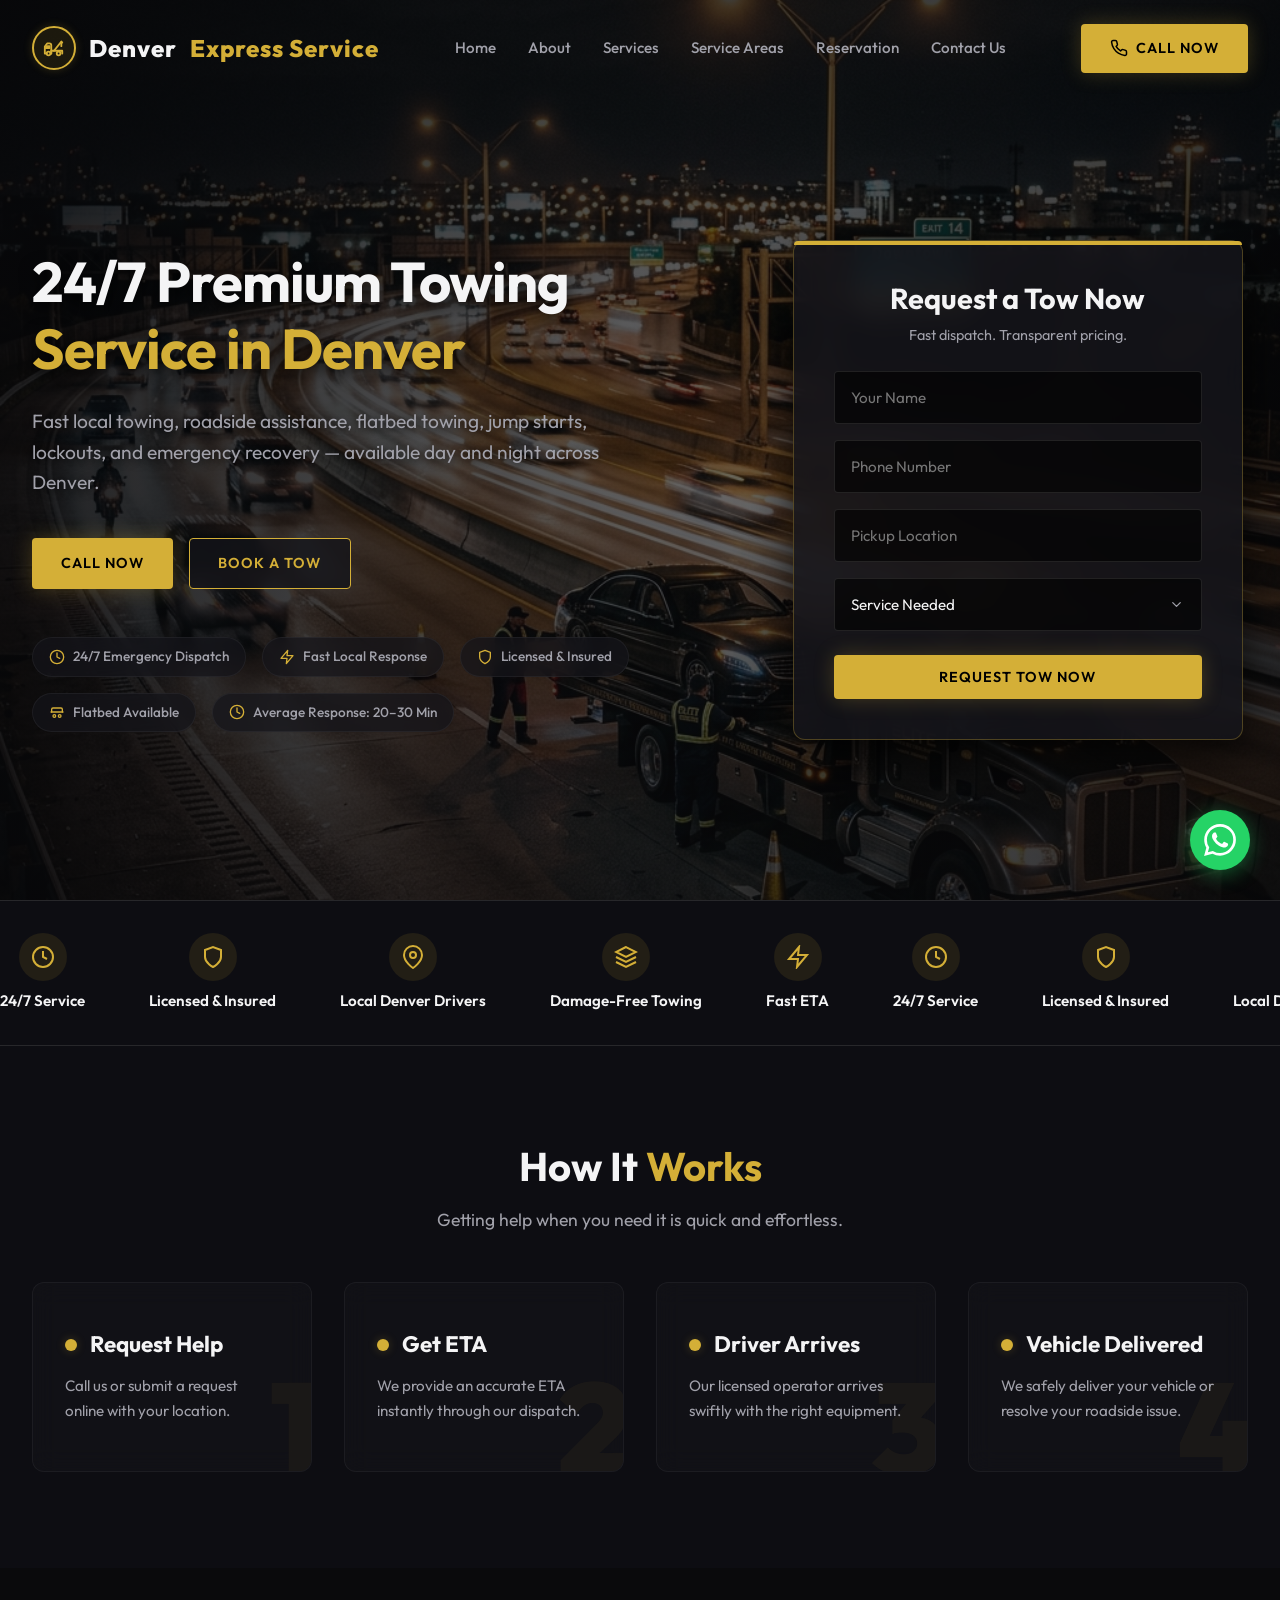
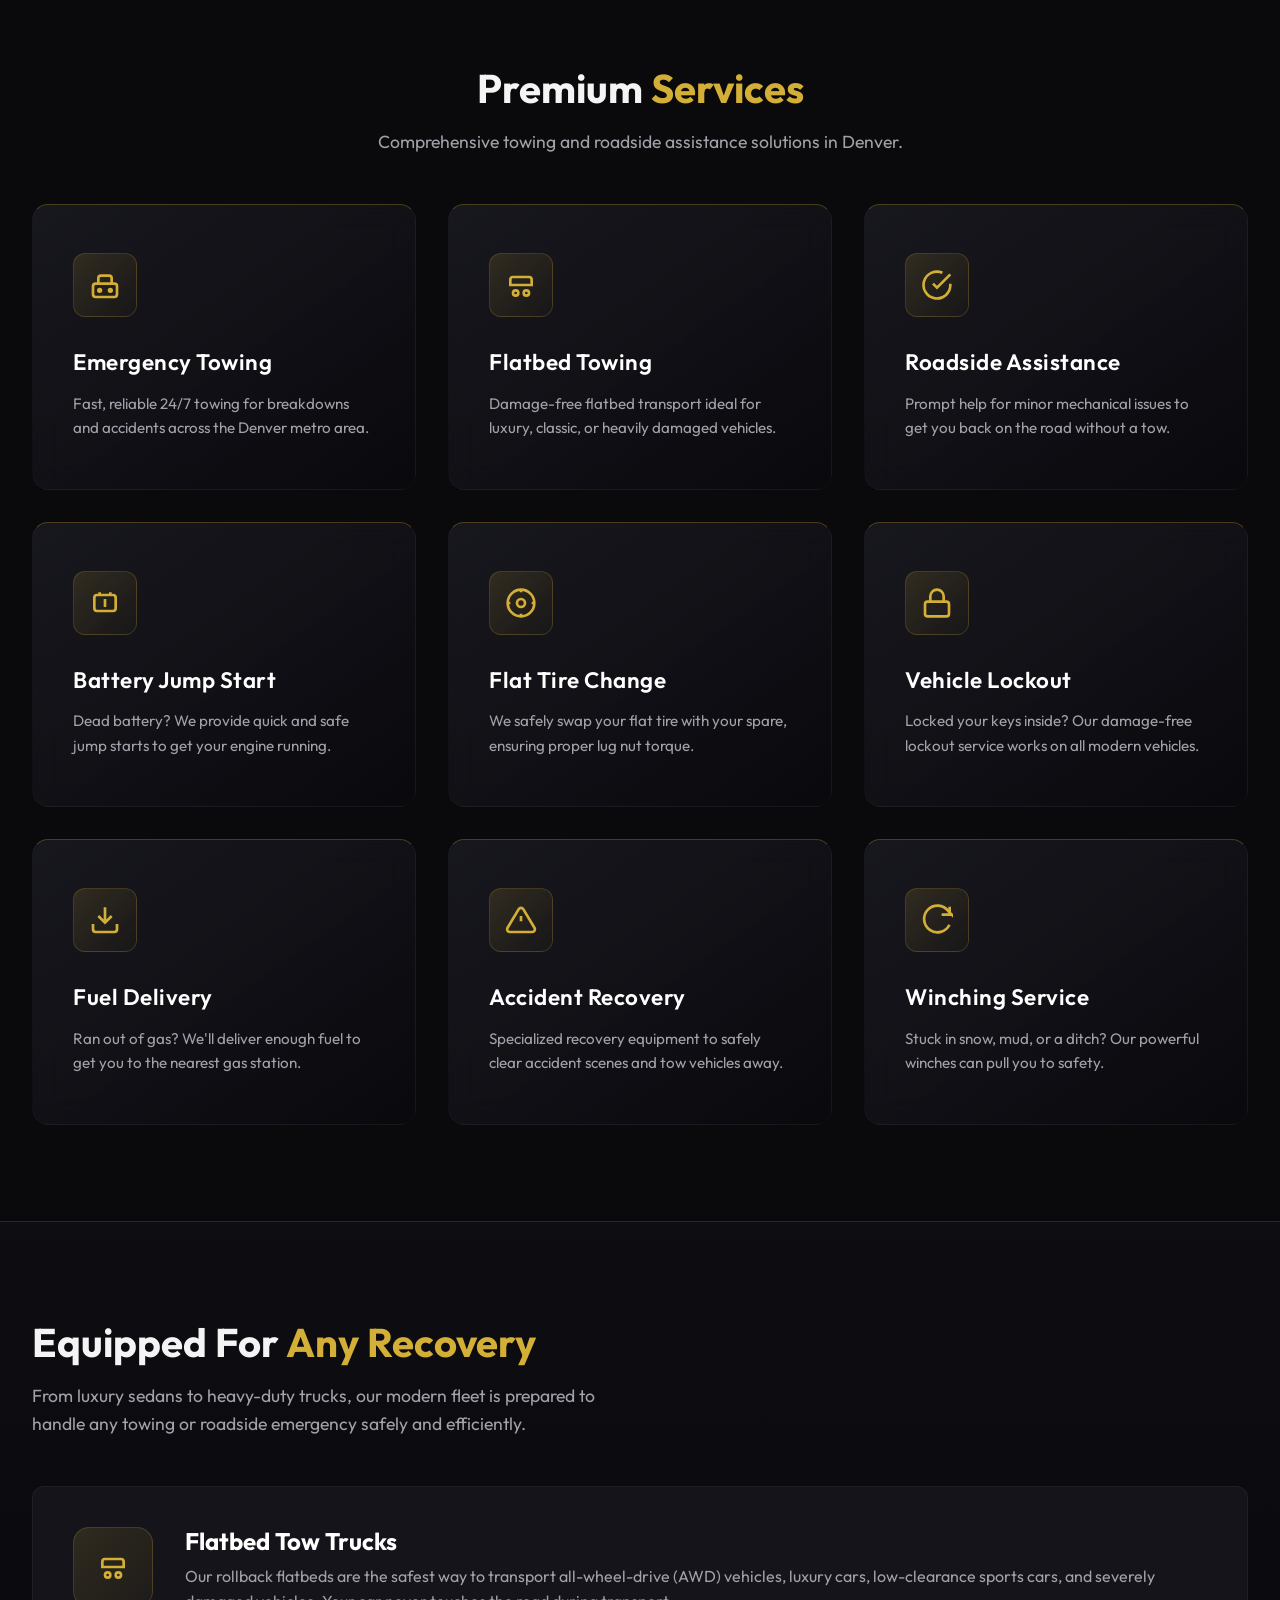
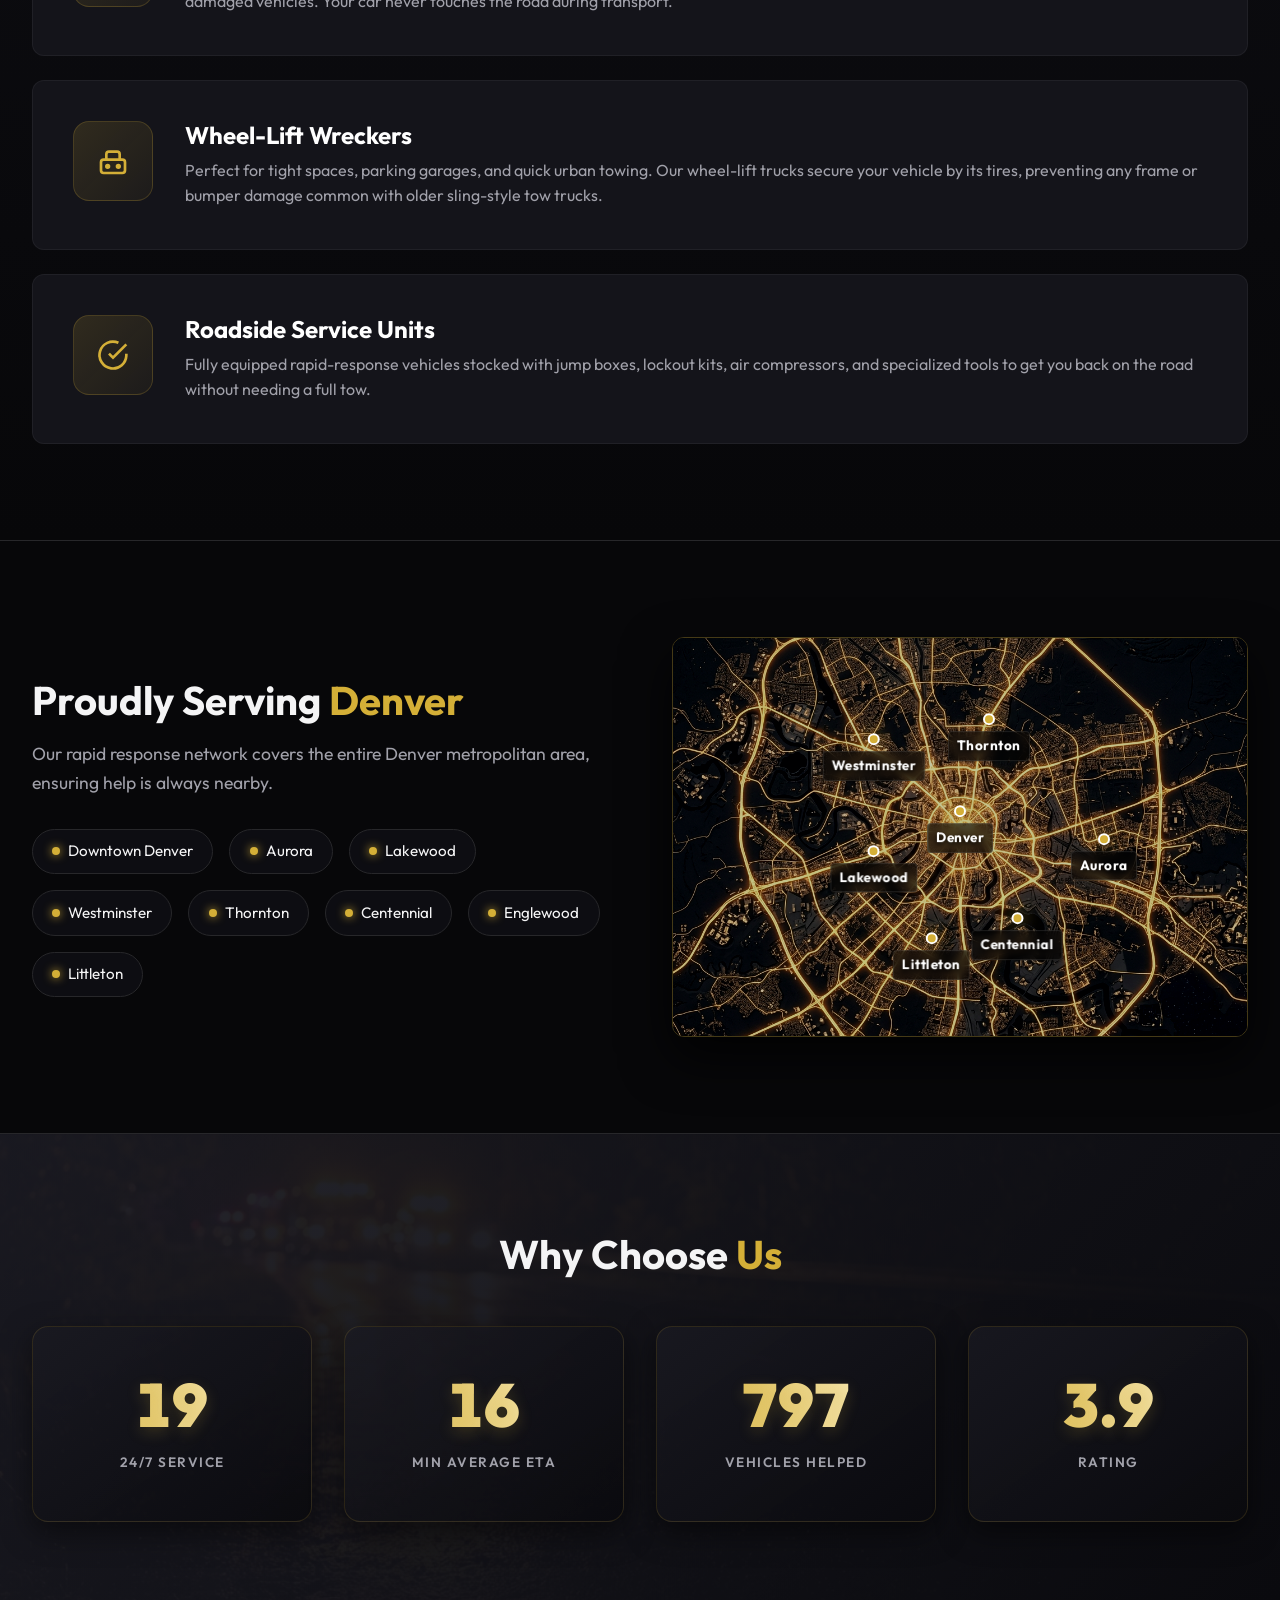
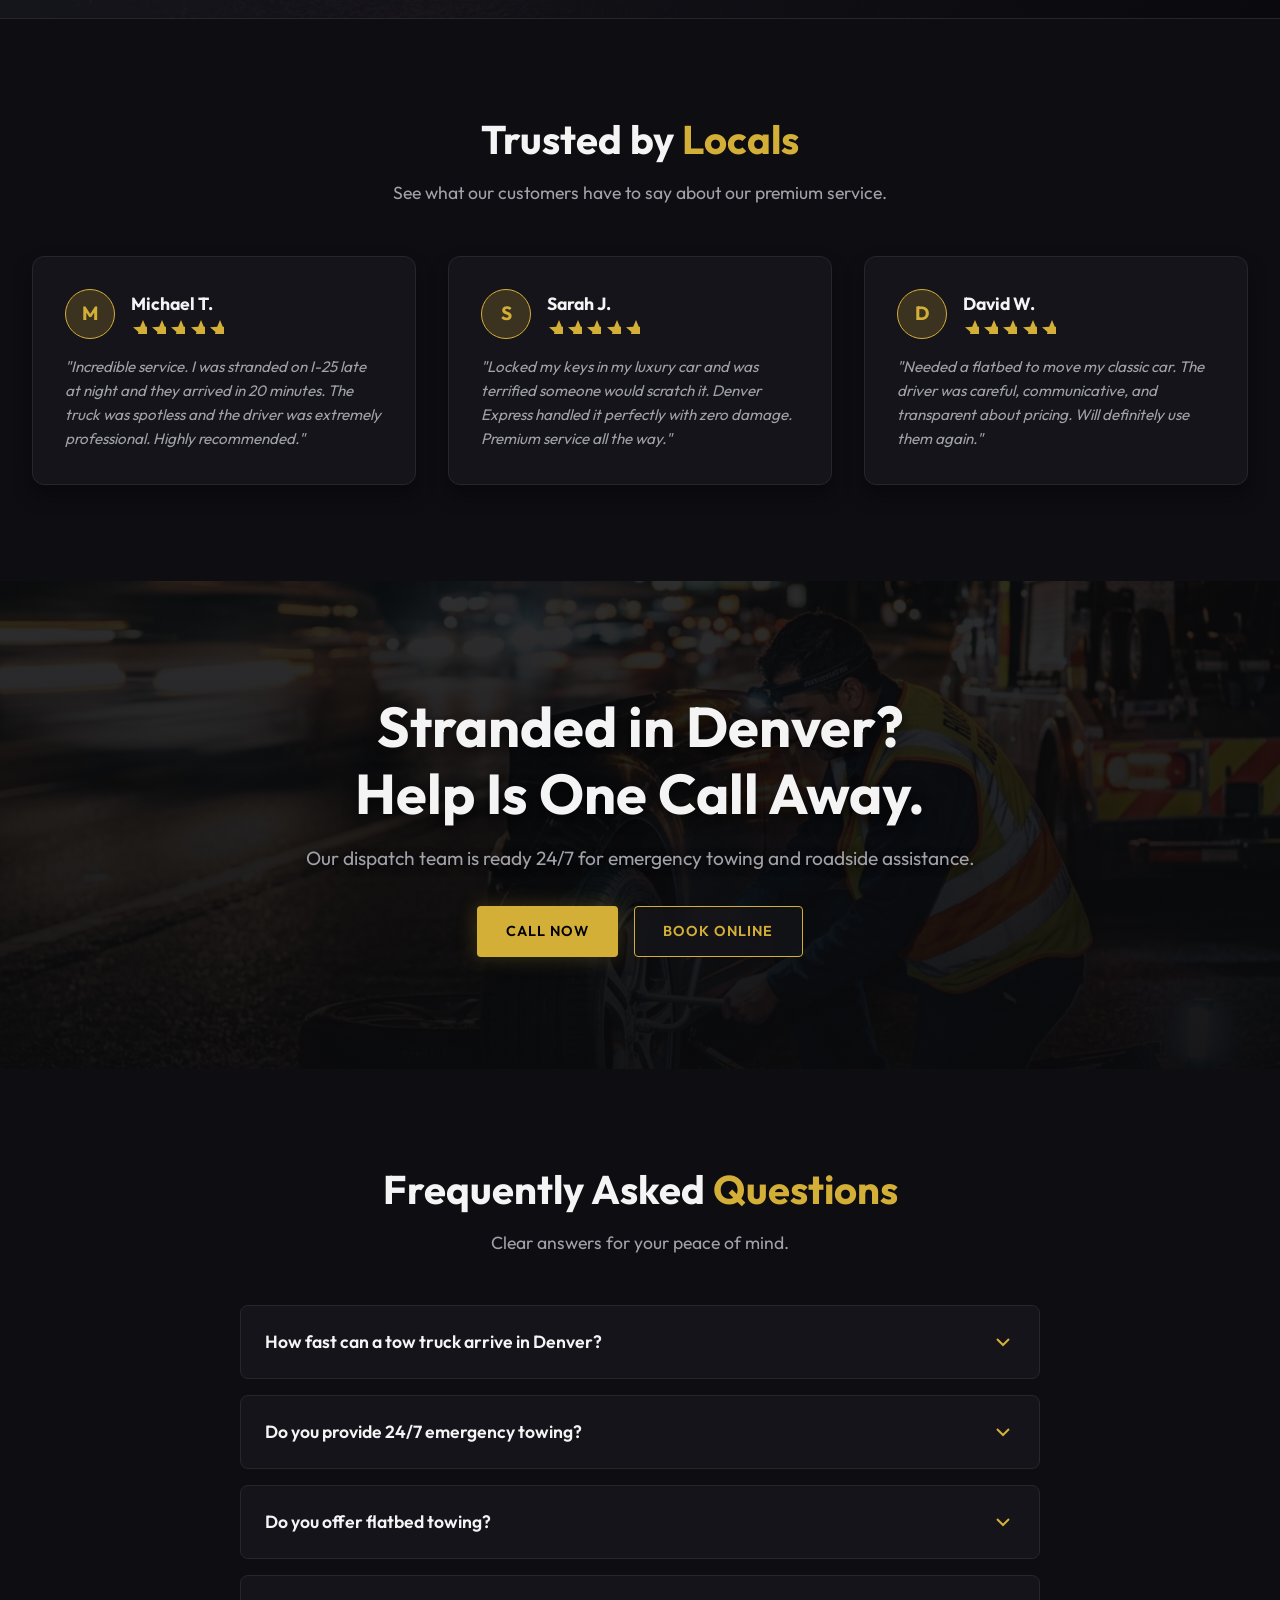
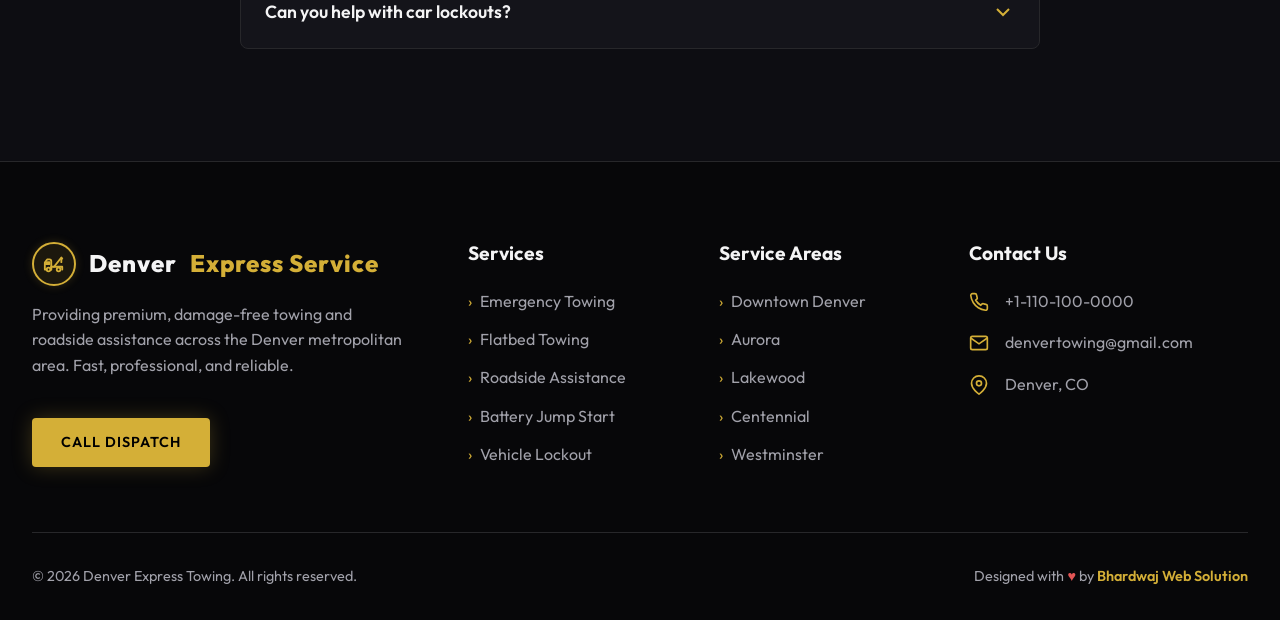
==== commit e9254d42: "done" ====
--- a/index.html
+++ b/index.html
@@ -3,15 +3,15 @@
 <head>
   <meta charset="UTF-8">
   <meta name="viewport" content="width=device-width, initial-scale=1.0">
-  <title>Denver Express Towing | 24/7 Premium Towing & Roadside Assistance</title>
-  <meta name="description" content="Fast local towing, roadside assistance, flatbed towing, and emergency recovery in Denver, Colorado. Available 24/7.">
+  <title>Denver Express Towing | 24/7 Towing Service in Denver, CO</title>
+  <meta name="description" content="Denver Express Towing provides 24/7 towing service in Denver, CO, including emergency towing, flatbed towing, roadside assistance, jump starts, lockouts, tire changes, and accident recovery.">
   <link rel="stylesheet" href="styles.css">
   <script src="script.js" defer></script>
 
   <!-- Favicon and Social Meta Tags -->
   <link rel="icon" href="assets/images/favicon.png" type="image/png">
-  <meta property="og:title" content="Denver Express Towing">
-  <meta property="og:description" content="Premium 24/7 towing and roadside assistance in Denver, CO. Fast, reliable, and professional.">
+  <meta property="og:title" content="Denver Express Towing | 24/7 Towing Service in Denver, CO">
+  <meta property="og:description" content="Denver Express Towing provides 24/7 towing service in Denver, CO, including emergency towing, flatbed towing, roadside assistance, jump starts, lockouts, tire changes, and accident recovery.">
   <meta property="og:image" content="assets/images/og-image.png">
   <meta property="og:type" content="website">
   <meta name="twitter:card" content="summary_large_image">
@@ -37,7 +37,7 @@
         <a href="contact.html">Contact Us</a>
       </nav>
 
-      <a href="tel:+11111101000" class="btn btn-primary">
+      <a href="tel:+11101000000" class="btn btn-primary">
         <svg xmlns="http://www.w3.org/2000/svg" width="18" height="18" viewBox="0 0 24 24" fill="none" stroke="currentColor" stroke-width="2" stroke-linecap="round" stroke-linejoin="round"><path d="M22 16.92v3a2 2 0 0 1-2.18 2 19.79 19.79 0 0 1-8.63-3.07 19.5 19.5 0 0 1-6-6 19.79 19.79 0 0 1-3.07-8.67A2 2 0 0 1 4.11 2h3a2 2 0 0 1 2 1.72 12.84 12.84 0 0 0 .7 2.81 2 2 0 0 1-.45 2.11L8.09 9.91a16 16 0 0 0 6 6l1.27-1.27a2 2 0 0 1 2.11-.45 12.84 12.84 0 0 0 2.81.7A2 2 0 0 1 22 16.92z"/></svg>
         Call Now
       </a>
@@ -58,7 +58,7 @@
         <p>Fast local towing, roadside assistance, flatbed towing, jump starts, lockouts, and emergency recovery — available day and night across Denver.</p>
         
         <div class="hero-buttons">
-          <a href="tel:+11111101000" class="btn btn-primary">Call Now</a>
+          <a href="tel:+11101000000" class="btn btn-primary">Call Now</a>
           <a href="reservation.html" class="btn btn-secondary">Book a Tow</a>
         </div>
 
@@ -427,7 +427,7 @@
       <h2>Stranded in Denver? <br><span>Help Is One Call Away.</span></h2>
       <p>Our dispatch team is ready 24/7 for emergency towing and roadside assistance.</p>
       <div class="cta-buttons">
-        <a href="tel:+11111101000" class="btn btn-primary">Call Now</a>
+        <a href="tel:+11101000000" class="btn btn-primary">Call Now</a>
         <a href="reservation.html" class="btn btn-secondary">Book Online</a>
       </div>
     </div>
@@ -492,7 +492,7 @@
             Denver <span>Express Service</span>
           </a>
           <p class="footer-desc">Providing premium, damage-free towing and roadside assistance across the Denver metropolitan area. Fast, professional, and reliable.</p>
-          <a href="tel:+11111101000" class="btn btn-primary" style="margin-top: 1rem;">Call Dispatch</a>
+          <a href="tel:+11101000000" class="btn btn-primary" style="margin-top: 1rem;">Call Dispatch</a>
         </div>
         
         <div class="footer-col">
@@ -522,7 +522,7 @@
           <div class="footer-contact">
             <p>
               <svg xmlns="http://www.w3.org/2000/svg" viewBox="0 0 24 24" fill="none" stroke="currentColor" stroke-width="2"><path d="M22 16.92v3a2 2 0 0 1-2.18 2 19.79 19.79 0 0 1-8.63-3.07 19.5 19.5 0 0 1-6-6 19.79 19.79 0 0 1-3.07-8.67A2 2 0 0 1 4.11 2h3a2 2 0 0 1 2 1.72 12.84 12.84 0 0 0 .7 2.81 2 2 0 0 1-.45 2.11L8.09 9.91a16 16 0 0 0 6 6l1.27-1.27a2 2 0 0 1 2.11-.45 12.84 12.84 0 0 0 2.81.7A2 2 0 0 1 22 16.92z"/></svg>
-              <a href="tel:+11111101000" style="color: var(--clr-text-muted); text-decoration: none; transition: color 0.3s ease;" onmouseover="this.style.color='var(--clr-gold)'" onmouseout="this.style.color='var(--clr-text-muted)'">+1-111-110-1000</a>
+              <a href="tel:+11101000000" style="color: var(--clr-text-muted); text-decoration: none; transition: color 0.3s ease;" onmouseover="this.style.color='var(--clr-gold)'" onmouseout="this.style.color='var(--clr-text-muted)'">+1-110-100-0000</a>
             </p>
             <p>
               <svg xmlns="http://www.w3.org/2000/svg" viewBox="0 0 24 24" fill="none" stroke="currentColor" stroke-width="2"><path d="M4 4h16c1.1 0 2 .9 2 2v12c0 1.1-.9 2-2 2H4c-1.1 0-2-.9-2-2V6c0-1.1.9-2 2-2z"/><polyline points="22,6 12,13 2,6"/></svg>
--- a/styles.css
+++ b/styles.css
@@ -465,3 +465,44 @@
   .location-cards-grid { grid-template-columns: 1fr; }
   .area-details-grid { padding: 1.5rem; }
 }
+
+
+/* Form Status Messages */
+.form-status-message {
+  margin-top: 1.5rem;
+  padding: 1rem 1.5rem;
+  border-radius: 8px;
+  background: var(--clr-bg-card);
+  border-left: 4px solid var(--clr-gold);
+  color: #fff;
+  font-size: 0.95rem;
+  display: flex;
+  align-items: center;
+  gap: 1rem;
+  box-shadow: 0 4px 15px rgba(212, 175, 55, 0.1);
+  opacity: 0;
+  transform: translateY(10px);
+  animation: slideUpFade 0.4s ease forwards;
+  width: 100%;
+}
+.form-status-message.error {
+  border-left-color: #ff4d4d;
+  box-shadow: 0 4px 15px rgba(255, 77, 77, 0.1);
+}
+.form-status-message svg {
+  flex-shrink: 0;
+  width: 24px;
+  height: 24px;
+}
+.form-status-message.success svg {
+  color: var(--clr-gold);
+}
+.form-status-message.error svg {
+  color: #ff4d4d;
+}
+@keyframes slideUpFade {
+  to {
+    opacity: 1;
+    transform: translateY(0);
+  }
+}
